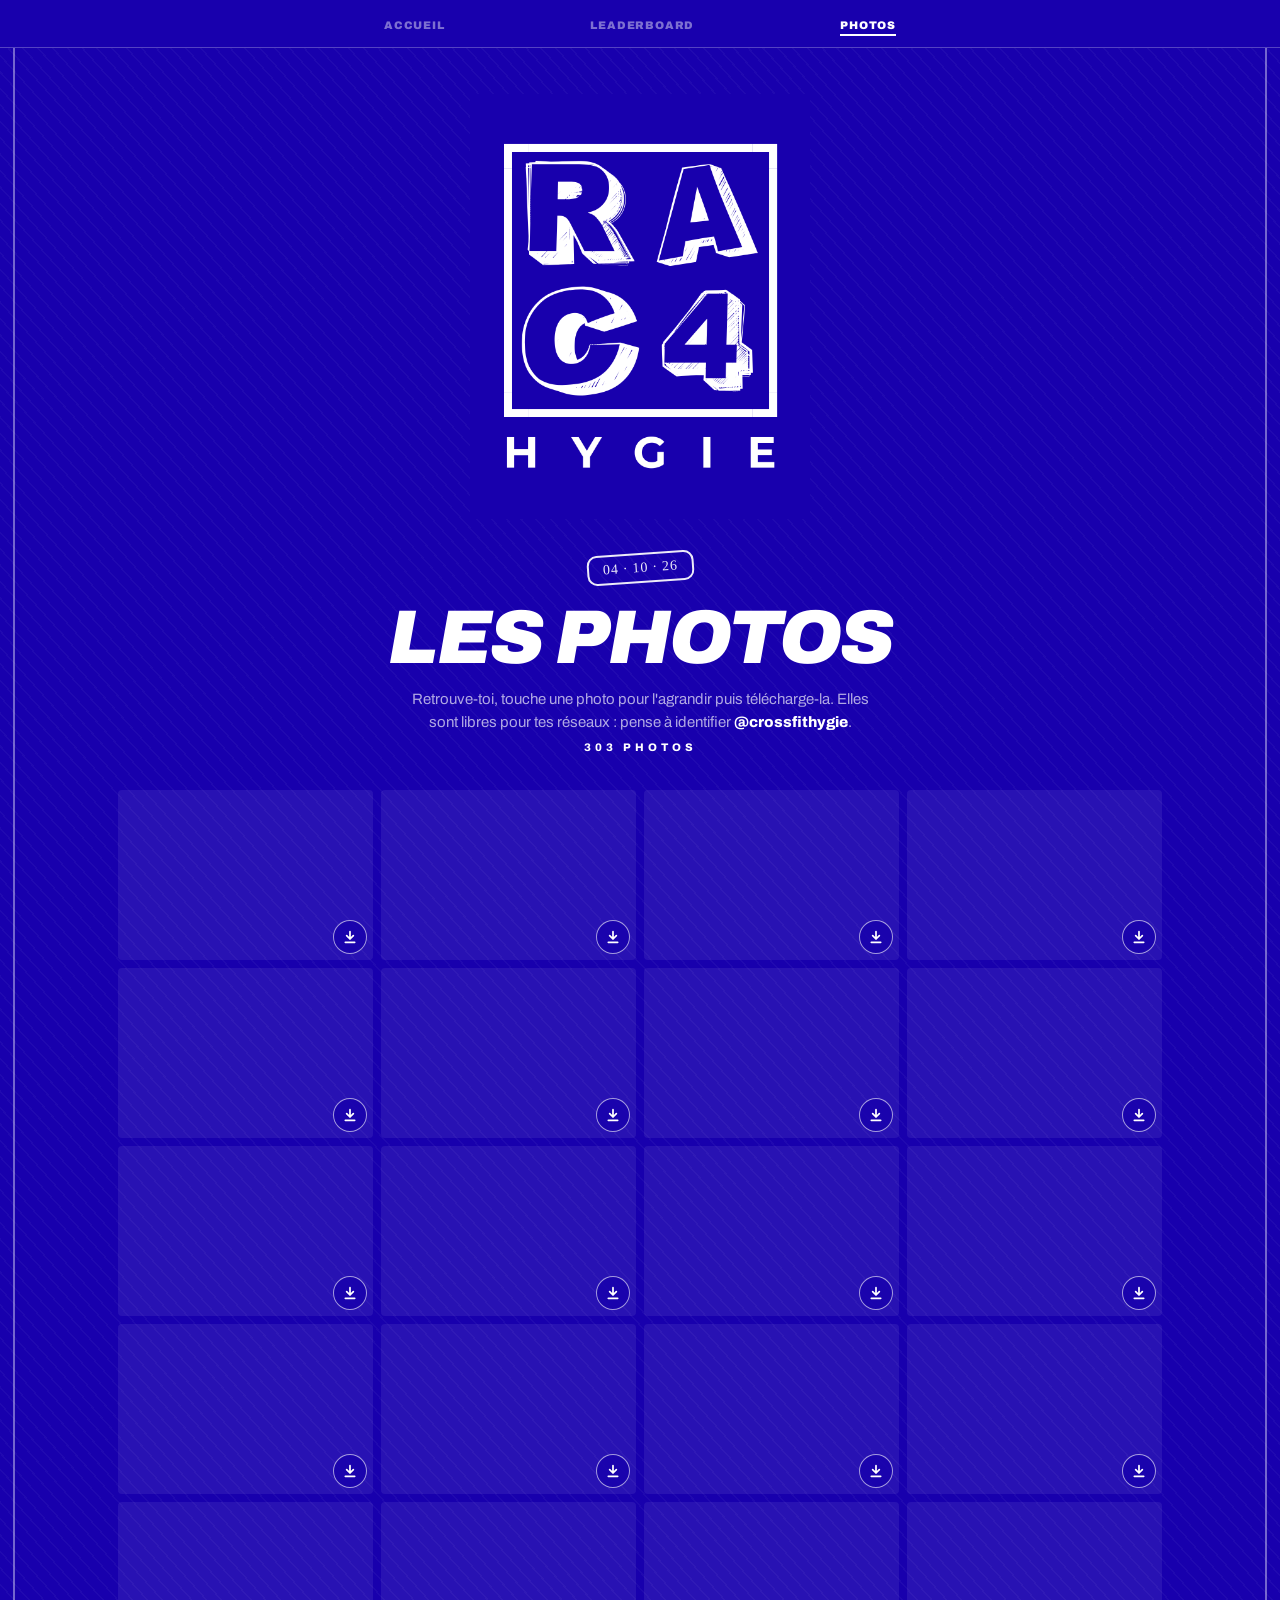
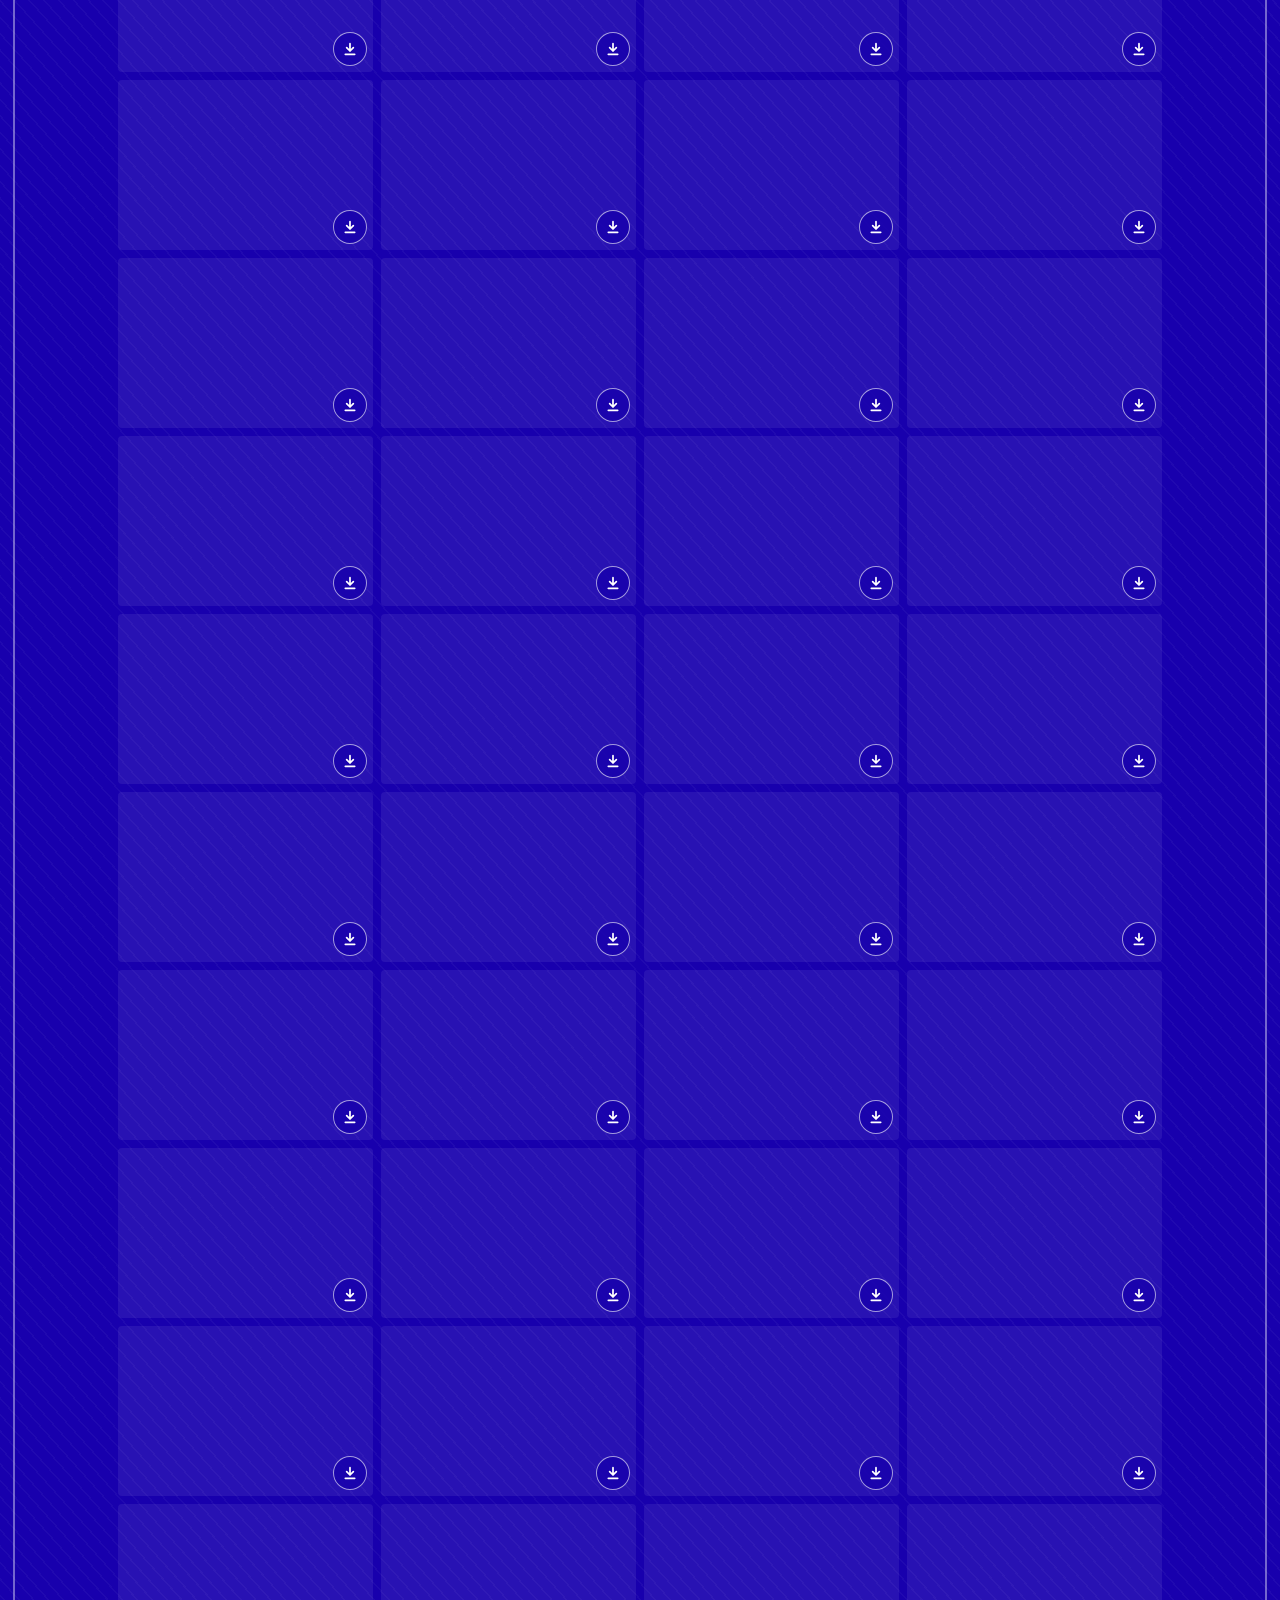
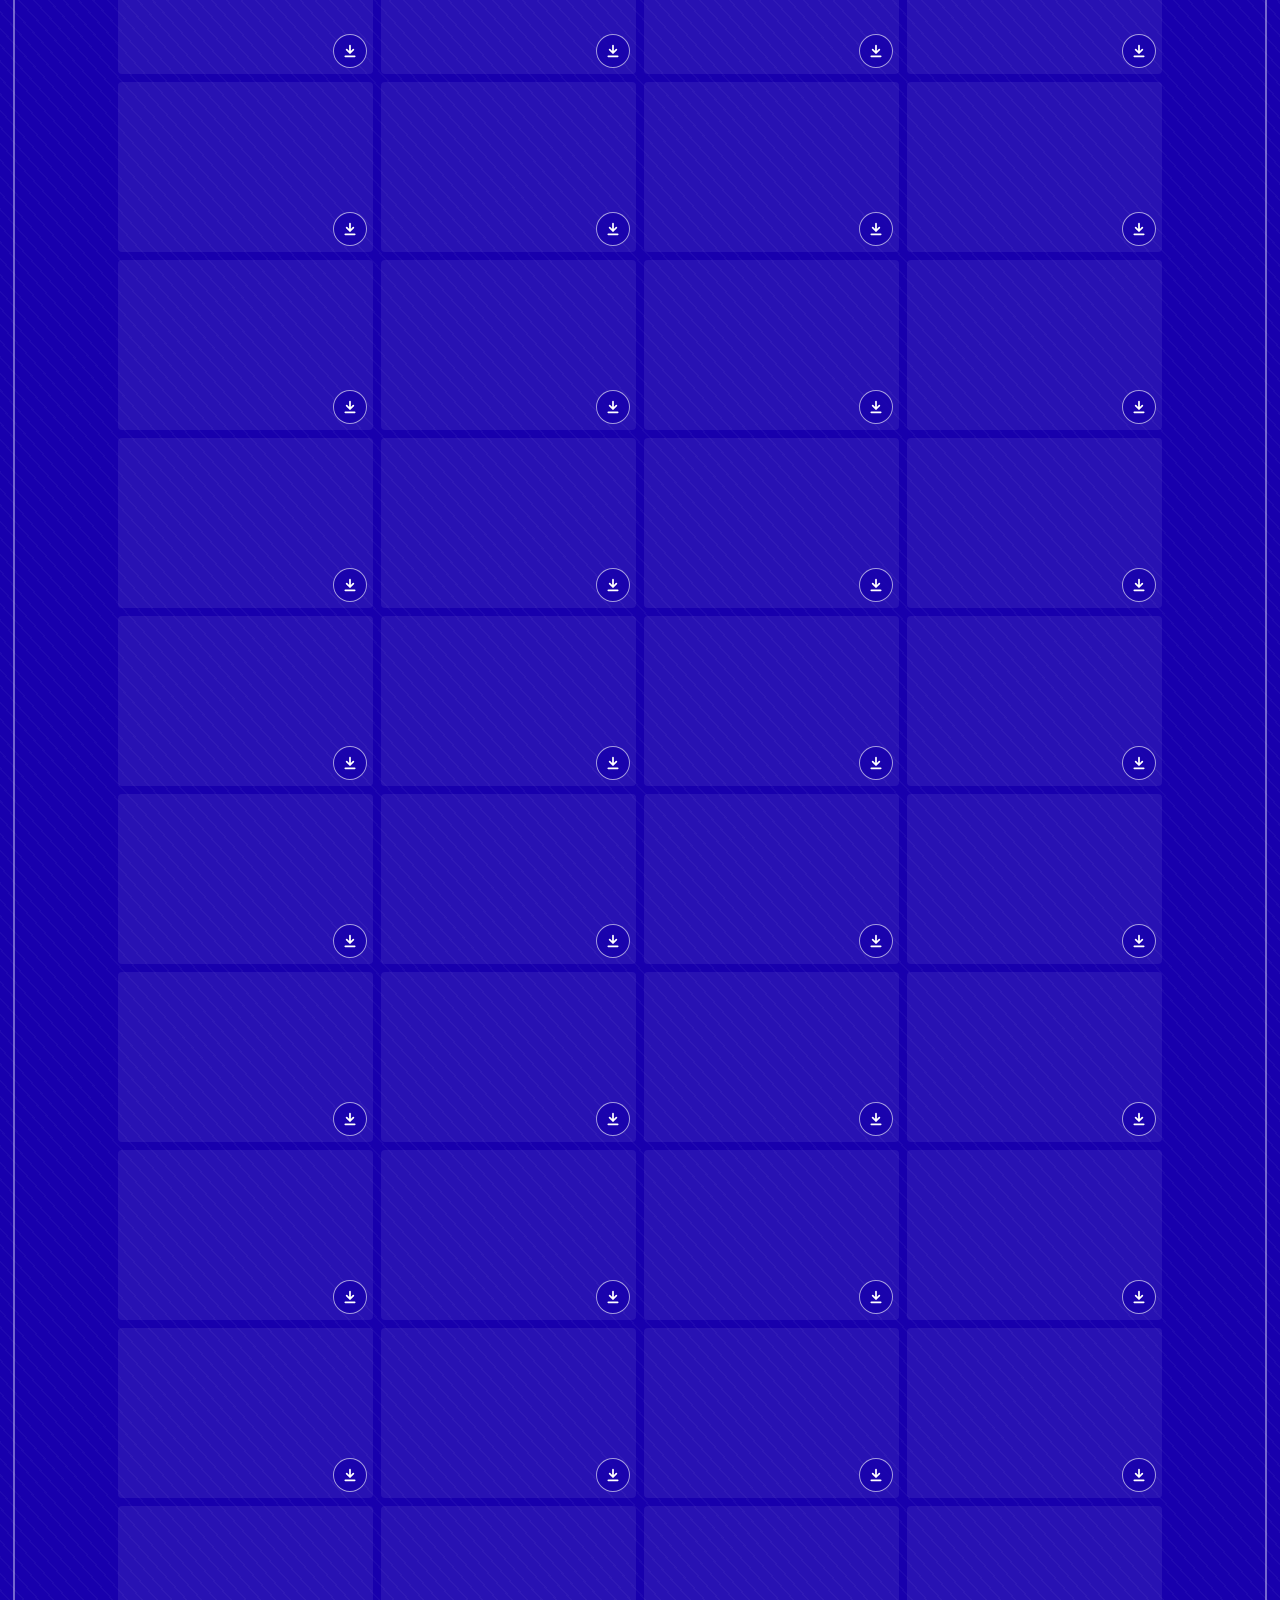
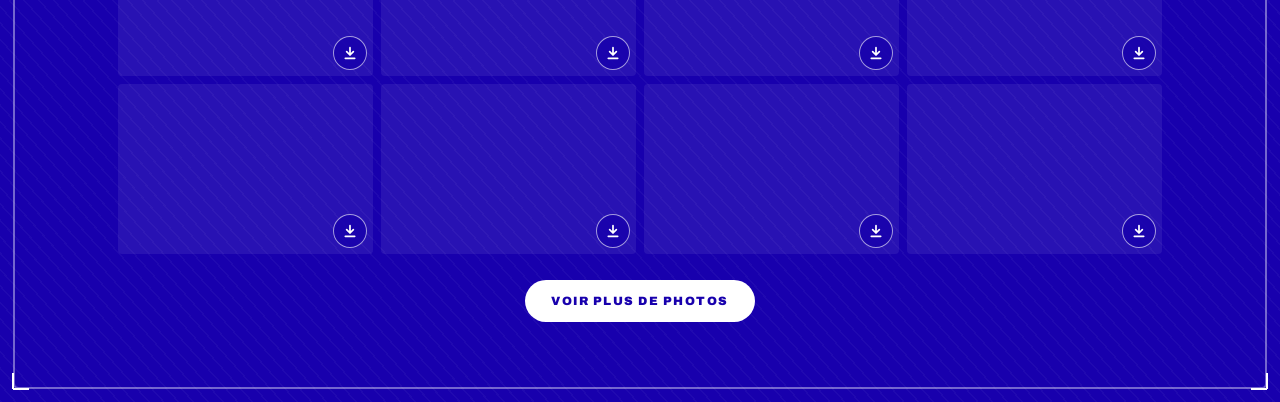
==== photos.html @ bf9957bb "Galerie photos de la Hygie Race 4 (303 photos, téléchargement à l'unité) Co-Authored-By: Claude Opus" ====
<!DOCTYPE html>
<html lang="fr">
<head>
<meta charset="utf-8">
<meta name="viewport" content="width=device-width, initial-scale=1.0, viewport-fit=cover">
<title>Photos · Hygie Race 4</title>
<meta property="og:title" content="Les photos de la Hygie Race 4">
<meta property="og:description" content="Retrouve-toi parmi les 303 photos de la Hygie Race 4 (4 octobre 2026) et télécharge-les gratuitement.">
<meta property="og:image" content="https://lh3.googleusercontent.com/d/1Gt1JIlEJ98MFj8wmu1Xd35Hv8-aM4w6Z=w1200">
<meta name="theme-color" content="#1800AD">
<link rel="preconnect" href="https://fonts.googleapis.com">
<link rel="preconnect" href="https://lh3.googleusercontent.com">
<link href="https://fonts.googleapis.com/css2?family=Archivo:ital,wght@0,400;0,600;0,700;0,800;0,900;1,800;1,900&family=Permanent+Marker&display=swap" rel="stylesheet">
<link rel="stylesheet" href="race4.css?v=4">
<style>
 .wrap.large{max-width:1100px}
 .hero h1{font-size:clamp(44px,13vw,76px)}
 .intro{max-width:460px;margin:18px auto 0;font-size:15px;line-height:1.5;color:var(--soft);text-align:center}
 .compte{display:block;margin-top:6px;font-weight:800;font-size:11px;letter-spacing:4px;text-transform:uppercase;color:#fff}

 .grille{display:grid;grid-template-columns:repeat(2,1fr);gap:6px;margin-top:34px}
 @media (min-width:640px){.grille{grid-template-columns:repeat(3,1fr);gap:8px}}
 @media (min-width:960px){.grille{grid-template-columns:repeat(4,1fr)}}
 .vignette{position:relative;display:block;padding:0;border:0;margin:0;cursor:zoom-in;
  aspect-ratio:3/2;overflow:hidden;border-radius:4px;background:var(--fill);width:100%}
 .vignette img{display:block;width:100%;height:100%;object-fit:cover;opacity:0;transition:opacity .35s,transform .35s}
 .vignette img.ok{opacity:1}
 .vignette:hover img{transform:scale(1.04)}
 .vignette:focus-visible{outline:3px solid #fff;outline-offset:2px}
 .vignette .dl{position:absolute;right:6px;bottom:6px;width:34px;height:34px;border-radius:50%;
  display:grid;place-items:center;background:rgba(24,0,173,.82);border:1.5px solid rgba(255,255,255,.6);color:#fff}
 .vignette .dl svg{width:16px;height:16px}

 .plus{display:block;margin:26px auto 0;font-family:inherit;font-weight:900;font-size:12px;letter-spacing:1.5px;
  text-transform:uppercase;color:var(--blue);background:#fff;border:0;border-radius:99px;padding:14px 26px;cursor:pointer}
 .plus[hidden]{display:none}

 /* Visionneuse plein écran */
 .vis{position:fixed;inset:0;z-index:50;background:#0b0640;display:flex;flex-direction:column;
  padding:env(safe-area-inset-top,0px) 0 env(safe-area-inset-bottom,0px)}
 .vis[hidden]{display:none}
 .vis-haut{display:flex;align-items:center;justify-content:space-between;padding:12px 16px;gap:12px}
 .vis-num{font-weight:800;font-size:12px;letter-spacing:2px;color:var(--soft);font-variant-numeric:tabular-nums}
 .rond{width:44px;height:44px;border-radius:50%;border:1.5px solid var(--hair);background:transparent;color:#fff;
  display:grid;place-items:center;cursor:pointer;flex:none}
 .rond svg{width:20px;height:20px}
 .rond:focus-visible,.telecharger:focus-visible{outline:3px solid #fff;outline-offset:2px}
 .scene{flex:1;min-height:0;position:relative;display:flex;align-items:center;justify-content:center;touch-action:pan-y}
 .scene img{max-width:100%;max-height:100%;object-fit:contain;user-select:none;-webkit-user-drag:none;transition:opacity .2s}
 .scene img.charge{opacity:.35}
 .fleche{position:absolute;top:50%;transform:translateY(-50%);background:rgba(24,0,173,.6)}
 .fleche.g{left:12px} .fleche.d{right:12px}
 @media (hover:none){.fleche{display:none}}
 .vis-bas{padding:14px 16px 18px;display:flex;flex-direction:column;align-items:center;gap:8px}
 .telecharger{display:inline-flex;align-items:center;gap:10px;font-family:inherit;font-weight:900;font-size:14px;
  letter-spacing:1px;text-transform:uppercase;color:var(--blue);background:#fff;border:0;border-radius:99px;
  padding:15px 28px;cursor:pointer;min-width:240px;justify-content:center}
 .telecharger svg{width:18px;height:18px}
 .telecharger[disabled]{opacity:.7;cursor:wait}
 .astuce{font-size:12px;color:var(--soft2);text-align:center}
 body.fige{overflow:hidden}
 @media (prefers-reduced-motion:reduce){.vignette img,.scene img{transition:none}}
</style>
</head>
<body>
<div class="frame"><i class="tl"></i><i class="tr"></i><i class="bl"></i><i class="br"></i></div>

<nav class="nav">
  <ul>
    <li><a href="index.html">Accueil</a></li>
    <li><a href="race4-leaderboard.html">Leaderboard</a></li>
    <li><a href="photos.html" class="active">Photos</a></li>
  </ul>
</nav>

<div class="wrap large">
  <div class="logo-wrap"><img class="logo" src="race4-logo.png" alt="RAC4 · CrossFit Hygie"></div>
  <div class="hero">
    <span class="stamp">04 · 10 · 26</span>
    <h1>Les photos</h1>
    <p class="intro">Retrouve-toi, touche une photo pour l'agrandir puis télécharge-la. Elles sont libres pour tes réseaux&nbsp;: pense à identifier <strong>@crossfithygie</strong>.
      <span class="compte">303 photos</span></p>
  </div>

  <div class="grille" id="grille"></div>
  <button class="plus" id="plus" type="button">Voir plus de photos</button>
</div>

<div class="vis" id="vis" hidden role="dialog" aria-modal="true" aria-label="Photo agrandie">
  <div class="vis-haut">
    <span class="vis-num" id="num"></span>
    <button class="rond" id="fermer" type="button" aria-label="Fermer">
      <svg viewBox="0 0 24 24" fill="none" stroke="currentColor" stroke-width="2.4" stroke-linecap="round"><path d="M6 6l12 12M18 6L6 18"/></svg>
    </button>
  </div>
  <div class="scene" id="scene">
    <img id="grande" alt="">
    <button class="rond fleche g" id="prec" type="button" aria-label="Photo précédente">
      <svg viewBox="0 0 24 24" fill="none" stroke="currentColor" stroke-width="2.4" stroke-linecap="round" stroke-linejoin="round"><path d="M15 5l-7 7 7 7"/></svg>
    </button>
    <button class="rond fleche d" id="suiv" type="button" aria-label="Photo suivante">
      <svg viewBox="0 0 24 24" fill="none" stroke="currentColor" stroke-width="2.4" stroke-linecap="round" stroke-linejoin="round"><path d="M9 5l7 7-7 7"/></svg>
    </button>
  </div>
  <div class="vis-bas">
    <button class="telecharger" id="telecharger" type="button">
      <svg viewBox="0 0 24 24" fill="none" stroke="currentColor" stroke-width="2.6" stroke-linecap="round" stroke-linejoin="round"><path d="M12 4v11M7 10l5 5 5-5M5 20h14"/></svg>
      <span>Télécharger</span>
    </button>
    <span class="astuce" id="astuce">Glisse à gauche ou à droite pour changer de photo</span>
  </div>
</div>

<script>
const IDS = ["1Gt1JIlEJ98MFj8wmu1Xd35Hv8-aM4w6Z","1Usg2IMvzmhDdPIva6rYB3bZAP9khKlUq","1Yv4az6b4Ef495Lq5DM4ZUHCIT8S_tYAd","1NUFRpQiFH-eaBk9IN5W7KN1WuvDuDHc-","1XNhylG2dZazxc8De9wX0D2k33knTnsND","1VvfVztLbgdoU8ZvLvpQ4RofYS4iukZHT","1HI6UKlDxDh3Q4Cj_8i9JRXwGw88hCRZ1","1Za5OtwqtlcbPunNmRicHXgMfdgOTBvR1","1_yvYuQmi52oCmU6PU6YL8FxvQd-dZi3m","1lgctmbk4NUvGmElmOnmeWrpla8nkrRlT","173yjRrmaq_iCsBpZDwjPOB3JhKkAwjhO","1_h3qM6nLqEuY8TShN4JyK3ZHXFjrMS4Q","1mIAN4aL_cT6_KtMOGzjO1lQTMuyJ4ThG","1AzOyxlaNMoaU-zFzhBFlHDcqzNPMXNTT","1p_i4vwz_wRTFUu_0iASnpJ9Ua4rSpv3q","1ZCRE1cnzcYKYHuUyQ9FQGtT5zw03inp0","1--TSmbfy4Kq6owuz4vqLTqJDaGF54bY-","102bbjNqZ6Lj0n0B9HG7JCW2yH7-4BneN","1cHzlo5tfJwLD_CLqVGVgEC3ZW_s6ZHh1","1kXr8C6-INFaDhsQuekSQJ1fsRb5xwrCA","10XThdFdft0svGw6gzfGQ8Iwy6lDrVL0G","1vsDhvQVswDnvXtK5af_BTdIcUF79l0eo","1zGjZp-6claScgurKoszvUuazNqicxTPC","1WfvhDs_Axv5F5YtNmRODuCY_tiVh0S2b","1ZiXvi6wrv0z1oiNlIECwJVxT2AUc9YYq","1dLskwrO1T-x0UrNg_MDjJiZHJ1etOxI4","1JlqlMl-emd2CJdXLA45VFoxD1pRZXVil","115LfUvxKMUDryGu-06mu3kwqoCYDsVvl","1gIPsO1fw3fVpSbifpFAfimMw4Pckd3PH","14zXYte-OE7DqKIqYopPC-NodnyH6XoaP","1gxjH8mtY3r13A_nv0hD6UzfLn0vfHvok","1rgvKznMLa2TW9zElKpGfpSpYyH2M9N2v","1LB-V3BHo8Uc_ooDAhNDze32uBM0jRpxM","1XVEB4Tv63Hlezcx4IdGAiU_7-CLtPxtB","1E8WlY2ai6oi64HpTGIztRnqGX5MYCzjV","1FvlLoH0NW7UHdeaZWIKZzVhSNZ4fiimV","1HJndnuw1dYuZQXzXs-_B_5ZnyEiP2FGp","1tNW2zg7DTRtw4TCPpX1exDvRIHT2jd3X","1NP1eKYEyaZ3eJ9B2V5ytBlgQ-G32gQnr","1I8CG9hr8dyxP5uLNZ3C1I8LDq6LWSEVm","1VIl8adV39LskPpPaHU1-Tf9rw9PlZJGM","12IGPOcbseggq1a51AC6MmIdRo5ZC7IXa","1-i1GHzQjvsR9x5s1ZkM60P-jAC-1MPna","1X2c4X5baFxbo2zR75DtG7rvVYY7aGMN7","1QH4eh5gNVxYp8XSGtxnHxDMj8cDzaet4","1I2w8vlXTslPdXFoxno6DZUI0wq2yZHip","1EeG5Pzph-J0Whp9X-cLZi3vJo339QUu3","11KlNGLodKY14k33btYFRKdNX6O97Mzl3","1AVIKS1OxOTMfZ2JDdki17PX3AkZ74XMg","1YG5OUaNb-Gr9MK66yt0lnrgVeZcR5CaQ","1MMV6EySFzdAmz9-ieUHRw0zGKpMzHktq","1zuCaDsTegPTckIWmIChUKToSh8RfBAct","13OMd9686v8BUu6SqFj3PBgKEY58Puqv6","1NOtzwHQCFNydGphS_R1C4tKitsUHKhwp","1PEeA_vIHpetOm2enqp5YFbjrXJTD5Qzv","1e90tboBB2J4KvbK8qlqcKq1AGYr9Dv-o","1r6yNLddSDWQ8SlmlhWQUky2oX50HTRs3","10_kOsLWhXXYkxNh5Ph7xJPSONCyOad0k","1_zjftnQD5XPTwTFf557GEalDFp9taObe","1k1JTX5VcZ9b1sNwBE4L2Hu3yhyaa7gFl","1TIDL7PT3nLbqApOY-2Bi1RxtGg9eVUAq","1hKylvyu5WxuboiPuE8yovcYQWhCGixck","1I9MlnhEti0bMV259pvSVDShEiiM5LTgG","1uNu7mwxf2zd_qmc1HoV5R8rs2yT3m_m9","1s50q3lO2nUuYUy6FtaznUjHzxXo0XozP","19Hty3FgTRgy0NFlt-vpAAGXXWQsiJVyp","1Wuig7XyIsXwlct9VvsZUkEtz0wP7twSy","1yjSGf58x6vo56Q6oTdkMtkaFpbwot-q2","1Q_88VV1568rv1GAeLj-3k_IwIS_h0gva","1edAWRI5ljI19z9evRiUcw4IM_s45U7z2","1m97r61SMADpT4OXHNllYdNUHey_hyt99","1Pt_4bfIFEp9tW0QphxaRhpy8J-smHg2V","1JrWpHnYHd3tHJb-gUceJ4lhtPmuREsSv","1atqGMWRhg_QhoppiUwMHZK2_Bqpy2WEg","1aKWnwzB7mXhSghd_Ih4xhevL0v_8KmQY","15DgDOkBO-mPrBZdlGD0D2EeM62SWVe3F","1WE-bnwE2DGSSapZqpGpxLZUj9AXgVMSg","1rdMc2jHuD0hs47bZmV0stpCYz9z3OOWB","1beJdP8tSIxLfbQ-nOA8qHMP08Fwh913q","1vg1ikQ6sQSvO8VqTv2izaKV7B5vthkCv","1fgelCTnW7emN6dNx42QS5CojU1PwAFMq","16Edw_WHsoDBZibiE4Hnmv7Tj0Rfhp7ft","1B_QZvMtB2NJS48jS2o50eXfsPrNLKrW8","1ib4mcBLkLr8l8QwKHzzprY3L6oeHxKd3","1Hs5PboWVSpciJ0e5w0Psc8sj0XaSLf_8","1uyolVNLZkl_eGxXukZ2Q-zZKq4lsIevo","1Eoe6IFDlWQK-6OW6rus8lH-z4Yj1ph7T","1cnj8Z3l7kJ5EGkvPpCzdTIEk2bkcHYjd","1H0U-PwhJ4hJfB_nw4c7CPU4PfboYSHp5","1rMYnh31WOPLN8HXh4Sgzbitp60R2pjJ5","1nW91dGPQ-AG9N1pVgaJKFClskkiV-SSD","1ah6CSLkWv838Uo3mGC5knLx8Uz7K5hwy","16AHMbovbekw-V64N9EsUCEo6nRigUFPw","1bqWmYAoPLvzK1ojcFCmi1sVdu6UlAP-L","17Jh6eTF-jLiKaaBmET0Z25CgyqYZclTg","1hI1AqWTANu_J6HVkWlxtM4cv3NYvqW1q","1SRE9OyPnSBjUfO6bk3H_RUHY1fovyoXR","1cIaRXpSieXKXi0d-PEpSo07dkIc8vL9R","1SbNF0mqnCA5UNDwWwnC1Ob6vHZaWVwYI","1qcM79yDw-vDjILp3dXJC4n9h4btOcCo6","1PNLXw3rCgVjt6q3WOcAKzntmj6tfX-w_","1Hd4IpYcXl6gzJyH7Y2Er6jCCKnyH3_Po","1xOxn2uAtGhq8hCuajDTdQTCl_0G0Gwvs","1fHomHEV2z5rV1gRs05qrw3oPVPSOHSLI","13hdIYUOhbJll87wfq8RjIJZvxDyoX1oY","1zDCWLpC1Rzuuf7BRbDlGCGogMbUTpW-X","1tR4YLr3XIYFf3A2qzmmcEO_KJ8WzqFZ3","1fhWLJIPOdI0oKUM45LQZ74pVGJuucBn_","14Y2w4BQ5MYqOB7RrQWVbVKofUfc0mzf5","1KH8EZvEkGX2YYzxJ8VOyASgURWgcGy_p","1ATCIi-NWCqzkclp0BDMVNcPh5FBMDRSi","1WAJIjgKxQu1M8N4xYfbLxWKso_NXpXjF","1PeVmlOqNik_CJit4qH8fnsI7sSzaT6Br","10OkVc7G4dW2MSQfinLrLOXdQX2PQkqmH","1T6L9h5F9q-ODTWC50DQWI3mWUXWdhB7F","1yMqV9E9KzA_hVOum1r7CrZ_x0efTRS5k","10jrkSmzs3FQRj3ziFJhuZa69bcMFDLoO","11BbSDUFPxsRla8ZHLQW8p6z5Rva0ER3I","18fss0JhSE2KhZCbNPLeNv4DI4AmaLt0y","1H36cMeIHq_B-tleofzb12vDgWBRIcFKl","1RUS4MqqpvvRiw4uxtZ3fUW3sqsXGElYw","1esrBzgH_TX1RQ0g0MzZLHuuy6dtkf9Po","1y4yKtM6JMz5h9HANKOcqGD9wzQEX5pWi","1rLy5BJ2PoQjjBd23iu_xU9pZmmyq9UBs","1aUmf9sPzDtOJKiCVHEKPnWrMYCrR9MXd","1jm0K0LymqR3X1IclkpfDsRxPuiwKy0k0","1VI1neuKKPTQ4ff_eVzMlf7ktIJF94mdo","1aCj42Fsuo3ZXPH5FG2qQEWpoHeRYkM1s","1NsUZvDjcjk1TFHADghQ31brf9z7N8NJB","1b-3fUVDTTIUuiEOw7_Hl24gw9EV_-VG1","1Q3ORqPXs5SqC8SrFOKyTIUEoEhGSsVxX","18ts5O1JD6TA4O4bG4AYZlSqbGHRCa-Ww","10leaeVms8V8_5gP9H0mCs6qw7mATXD-U","1mIS7oXyxrGKNoFNPjjDeDaZE7svZ2_Ra","1xZosptI5VfMhBEe-_iLPFrGWcYqAtBCu","1Tt_pki489ywhIAf0yIE_mQOMY9Tn-oIJ","1V6BsrG5qBVjrr5neuffwGWo6xxkHyXA8","1bKzyVtsbMZyGBUB935S4WGg5zO-DSxNX","1dIOr6GbF12X5obSzg4VCPDnfkKxJNbwX","1K7B6KJa1NXYGvM98adIdPKwRsFMLJk9w","1zZTTf7FmWU8la4C9h6ZChip_uD1rgDnk","1PFxAAh7pqEN564ANGvcIjgd4hbanrlxN","13DG7ROno5U2JlteLoYjKOz3FLu8jsi7k","1nQumUKTatVUmIO1aHPP96pAABbhRjCbB","19ekj1arRYC-N2IMKiW6NdZEvHrKIWzmY","1cwcM2fpOmgJuXfqTvbS2WFAxrklZKrMd","1fqwf_72RQ7Nn5hNt8wcUKfn3Pt4j2zTr","1hVND3y5rP-aM7d_jR7iVbh5B22HVPjCP","1gCxGeoW3yH2TM9d__1hOCB_neM2nxnJf","1Bd6h6vcLwJAq2yKZhTNI2LHC_VY1hvnu","1NYxqp8IsrMisB1Ei_pSsn06JvbrAOCOM","1jCbHESeqDRE0lGdAnLprpKOOMOvm9B7x","1LFNPtUE3S2AVoY0w8GhdLmgkXqANZ9gt","1X2cTZV1kl_JPCu4wnAEFIxL6kV9XQlfG","1cpef_LBf8-8rIk6wY0RMFUOucwWSO98x","1hIRDeXPMZlJHzIQyXEvyLnp7OrZMUiFn","1i-qKquoEpaZ7XRy6E9Gtb2hsH7CLftwG","1xUBD5GyZkLUrfWX-5EZzrFQ6Mk6KJbDf","1Y-uUpg6oV_K31LuCHmfejTT1SRZnjkSq","1XPSYvzAuiQbxp2uOyjVVG-YPuqHDXfk-","124O_s7QHcRM5uQlCN-Wp70GjFTefQk_8","1G2RjYRCbZUSwTFX9RICOBxngeFR9P8Vz","15ISa0KZoGdkd7bqWJvZ5L41NqbOHRJbB","1RgbLvO7Cnx6k5NGIFZOLc5GI0-VknkAb","1oJS5Jc4LgrWvDHVHTQXzkRV6MmRbDhtl","1wFOT4CBbxRhf2HkgikIyrUKbG_yeQXV4","1wMsZ-PRJfSHb99OKvvcouX1t3yFnymMh","1qV4YfNxaRx6v5Ux_DQtjLz28VJX7ALq-","1Qkw2U0MxiKXvO8OM5mfMJiyazR2RSgGn","1X336iVIQ1vx9b8Vr7YnmtaCuApUajWfk","1RBF9c61IG4IQD2WIv9sX7rDQIXe7d1LT","1hEj9sLH08yVaImgxgQKf7mIvk9HI3UXm","1ikkiUBp0drwyNPw5cuOChnIVBvT0ryJ6","1ia3f3-EolfM7Ov2WL1FSSyrZPpkwt_cG","1XwEyVyqMMZJKBVT87dIhEPYcjeYcFtpa","1cUsGI1ZXDrmqrznDlFX9AGyCdM8UIGdD","1sH_kL0jPUSlxxT1qkRVDJ7_wiyF-aMYG","1adZn0t1UhGYgJmQKKaEVypq8_CbIw6Zk","18_Jy-PlSWBRbjB5B73wWMnlUsMwq4tQ8","1L36DdTNG0SUc_umaoH2frIgbgTk2rloJ","1QWqANj6f77fhYFalJy98AKNw9EsR9M83","1evKaV79Gax2vopJOmX_tKywVt-uBrkZ_","1OrRPFiQ7zGPk_1pjRxc3fyLKQkvgr355","1N58roIIaHYQiXL3s0SCrGdql6AVMJgj4","1Ehv-rA_-uU_W9ODxfwo6xdOExBOtWXat","1Yu612eo55mJ0p2OEZ-4_HyIRKXIY77KR","14-4mceDk10SbTQG4IO4s51ZdfT8aRcjx","101_bjKrFj-8rZPS2pSZyvCJAA9GdkWQh","1v_hjGEBcEHDjQIcpM-cYWtG7-ClnhRH4","1zKeGRqQSIPx8LJFADl2PMBXpC1GT0G8S","1AVB-4fLP8pXO8EWLa9ghfYGhtHBo_U4S","1tQJN0JKkpXnk-o55KZMMsAbGUdlbXhdp","13rHs3Sgcvc45A2yfnbheIRmYFlMP5zH1","1DJr896t6Xvs4HB0yDUBzTWgVuIWa6hzA","1wSQFO6EYkyvE3YqOvNMs-5YMvlaIDj3l","1iCPp21rL5LIBUr7w0N49di_XRfZVeL7g","114tgBxSMQGgAmtwrGqji664eN8t2p0-0","1lKbDMmII7KZg1h8aAOwj6DxT6WyTK-LX","15zY0G5HpOcjngYeEH6rk7p_LJemhCgaE","1kTF9qHj00KaOEp7dMZ15uB89J__UU6Pp","1DNkSzFbdITT4sWwntj6Fl_qrlq7TW2Ws","1NSYUpWr8V6yVNoA3mcS3T9bkGF3H9ScJ","1RIeT9Th96rnJ5umrjzH8GE6T0uOrLing","1yw1eISJnX7JAX6WdlX9xyYr9aYzW7LFo","1JceJ2A3p7sbnfxdnDKBp_1jtrh_SlJqs","10r3NXtupfZEtiSXgbxra6cFtj1HYEKs9","1wDR5fCWDWDn4dDM3xQYgqnoTVwLuPNr0","13ytSZTcwrZ_GGl9nBklvtzqnL1zE6gYi","1Dh_QkLUvMsb1J4ZTKpMFyhE1U5rhsDno","1URrsMoCt_fjeQm3FyIznUi6GCUWBznse","1isSQMqtvb1tDEud333rHjBruyv1WC4hU","1vULVBHbVsssG4kn-2UofQYMUQEqiUF6G","1IBBaVyFzFkIonLNQofptnrcq2OuV_9ZL","17taOgcZwMVHFvNQ8_ukA91T5FB44JGZc","1C3h9M2vI3A5OpL6u5_bcF9am8dh9I5TW","112ASxmgUcStVdsW8Q0VPzjsfaebUnVIG","1PJ79ZFau76VOfVFvUX2m653yNWzQEvIX","1QA6mAskO5tDotJM1PfEx2kWfBnnNUrQ5","19XcIwKkuHt63DoCaFysmr5JqlKDle27n","1bZIfpdmN-6ehAXM3TNYy-DtFKbdxs4K3","1OK51gR9u9P9qXM37gW6JYbTY0mTkVBf6","1zXHJ1CSGDSbU5GNXCh39aTCa4kEyhpjG","17xQEX4GmVCW1DgfE48_Ij7SaZyssUV0o","1-V0VQsixekTrYsY8JmpmTTTpjB0YuVVd","1kptXsOeKQZUjp6JHBnnlFNxcHRN1CU5_","1QIEb6fqSZGWmOGse0ZLnVavv0xgqgsjt","125UVPFxz2zJ2VS4xU2URtHKXBVfLlWYH","1Rnelaw12Ffbr53ASG2OQxDSt7PwNqqYi","1Wkxht8MGLmBZMSouDvb9wZ17SonhUIZY","1W-JZdYHf-PUZI2HnHSLIIshSDAprcv3t","1GtoWt-OXNA0btFX_DUdJQTaOzG5Gtv_Q","1GsdQDJOp4SNau23OoSYYH-tnTDgv0mnV","1SUinQncuN5s_wZXywRz-Vn6tlKAq2RaA","1gwR1Rw5CYyJkkDE7qHhilGui_xyo1BYe","1lmCjFvwdnJ9d7dDFvW72pdKrv3HEZd7x","1rhuVRqADjN6_1JjZPSLg2NGpxRZ0HDrP","1Kf39wK0yfb7Tr-eioibgjQSqRk8A8dna","1erKc9q_KwI6oV2pwyxVApiyzG8tROeVt","1uxCzC9gNm6IJfeTYdN5TOXSBxcm6SF_w","1ZZedjj4y3QxiqRCJ_OhY6K5muaFC4ZhO","19kOLYyxOVowryuu15ohUKQo8hDRD9jtC","1_VJVASPXV-n_kcyv_QIJDNzL2OGnQO2E","1pmYtIpsPO2cx5BdTkTlgbNsJMg7DAmB1","1Bl4JvWxqBY0Wf-Mykau4MPpyVJkqWNnh","1Cwb9i_LRfkf9XRqWtJRgspSNQbsgngBF","1XRQce-hqNYKiYzQKFykgVMCkWpaCnmOo","1UQXRP2PmAqWiLWwFRE6S0oWVDWv67d3s","1knWPsvacbQ1dGhEYvu_9L9E6BMUZfi1e","1YuXa7trKpNXwoi7JhB7hBTcVm5RunnPb","15WNXnbE0pcEcbKMFGwGLFv_QIhLW9L4m","1iIA8OEJy5QBiWL2d9PsfBIS91RtSFHyA","1ZkxAnoq4mq7sQ8nn8fyoKvSDxSk878oa","1dUKDunFCnvIu8V6lyFPFi3P422U9ooyx","1FPn13K8fZfZk4B72l-K8auVUZhB6bcZF","188qQmVYlul00cdyR5xj_6S3xYHAdwM9o","14mep3XdscvdCkFriuxm5VBD5am6vQLxk","1olOepsnrnXce3zi5FbEHY4In54aXUbEH","1U-yUf1BCtCCQwHRjsBVPDeU7w05up4TI","1-7GOhlrKos7vOYD9oQR-0YUzvVytnvub","1hqzhDYJ3miff13vmcOKrWqNiAjzCqmTM","1L8N96lxeCpHZQykDMVMlMTnIYGVy9rIB","1w3hs0PLNRS46Moya7WESINT9WMfgTfKn","1WgtrYx-wftHQ7jQytymfga_aNH0Ho8Pa","1BSBqb1vSAKoEIobYRElFAnYtSXsnaBp2","19RpqP96rgnDOncmKtnowzEJWVbyEfgII","1K-ruXz9XOG2gS2AhTf3VwYwJYxAf_WTk","1qIoDy5vjyagQxwogM8VS1srl7P7jZLYj","1mLjKSXnmJNVIl6R0gODuLVo4tQRyxAgi","1gZWmWBySbIbodRqyP5WF0qTveNhMU6t5","1zvlv4DIHcVRMc5vV0DJqYKcLLsXZ6rfy","1s6Sn4UXCSdRFYiGa9tp1TPLWJjZNRSYi","1roJSCUBFG7k531LmtVvIW499BEvKntbr","1k59SZv911sORhetXOxzLxIbiFfT2loMG","1mMZDzSpKSA4hPhxLWvXcJvu1VCAUipZV","1kGKqLqBDvKhgO9YoPHe4WMbzoHz6JAtB","1ZR4IHBYYWoMIZ99OGAFW_HYEHnaAAxdH","1NvfWMh3rW9kSvdYs-hu0HZHk3wWcIkNx","18sYvir23qWklz4G7X04fM78cgKFhTaJH","1yZdmcM6R7pSdfODRL2jLk1g09D6SR2F1","1F8MmfLbWTj5kzQt4gtrlKwv5pGcOVTbT","1bgohpxqWKtXDr1RjoJKUfAU9VuSV7ZWq","1RMA-KmDEs42y-gOtnO5bGrLq9GvMMDrb","10vwfr6TuDBVtPV-Jg2Ttr1Nme9Ttv8GD","1gkEbRiXV5Ui5Yam6jXXrKavLD4L_suw4","1ufTvPR6Sm2HDYfjWINaQ7JatZt04YB19","1BmOBxqLTgv09Ku6cSEOrDKkx3LBKRTcs","1XJlDf7kuTDkKM2QkX6MPryUVNChBfa4C","1oZbl6jwIuWIAdEGzO4QkWapJiA7hzsq4","1xYR2R4oQD2x0P5SZdcEUVtHhNdJE_wOu","1hBrpCPr7mye5p_2jIRL4_aK7OTJ1S6YI","1zR41UeoGd32llBxEjovLtzmCfAge2wxb","1xFiOJ95yVpFq4YyzCF-Zzwxahsr4u3bW","1hjmbtTgOBCTU3_9bmwTUPJvo5J9BeQAW","1O-xshbPqXKjwU0SWVxDbFFtZ2G7_kDJt","1nDFE52SuWObN3QaVB2OMfZ8S1qYQ8jQn","1bJWf5vGUB1twj5S7VwfvI10CUwjEJSLQ","1SRDiI1-qEUgw9zlpBGgG1ymiw2RYk4Pt","1dWaBU7cGaba0EIgicfdswhpZelTHXzqJ","1m3HmWpEeX9cKblIIU4WAhEUz6JV-uef-","1aMU_lMrGniLn5bGsGmu-zw4oXLuLZZNm","18rrY3RkLn_h2nbQpju24DgV6KWdcG6k_","1IEYxBtqNgOGOTCc16uA5_jdBGUKf14yo","10GL2sNcAybZmYSF-4QvHmdi8ZWOnFl-Q"];
const NOMS = ["DSC05176","DSC05186","DSC05188","DSC05190","DSC05191","DSC05193","DSC05194","DSC05236","DSC05240","DSC05241","DSC05243","DSC05244","DSC05245","DSC05249","DSC05250","DSC05251","DSC05252","DSC05255","DSC05262","DSC05265","DSC05287","DSC05289","DSC05290","DSC05293","DSC05296","DSC05306","DSC05327","DSC05328","DSC05329","DSC05342","DSC05344","DSC05349","DSC05355","DSC05357","DSC05376","DSC05382","DSC05412","DSC05425","DSC05427","DSC05429","DSC05437","DSC05457","DSC05458","DSC05459","DSC05460","DSC05461","DSC05462","DSC05464","DSC05466","DSC05467","DSC05468","DSC05470","DSC05473","DSC05474","DSC05476","DSC05479","DSC05483","DSC05486","DSC05488","DSC05489","DSC05526","DSC05546","DSC05548","DSC05549","DSC05551","DSC05552","DSC05553","DSC05554","DSC05556","DSC05557","DSC05559","DSC05560","DSC05561","DSC05562","DSC05564","DSC05565","DSC05600","DSC05616","DSC05619","DSC05626","DSC05627","DSC05628","DSC05629","DSC05630","DSC05632","DSC05633","DSC05634","DSC05635","DSC05636","DSC05640","DSC05641","DSC05642","DSC05646","DSC05647","DSC05670","DSC05683","DSC05686","DSC05687","DSC05688","DSC05690","DSC05691","DSC05692","DSC05697","DSC05698","DSC05700","DSC05701","DSC05702","DSC05703","DSC05705","DSC05706","DSC05707","DSC05708","DSC05709","DSC05710","DSC05711","DSC05712","DSC05713","DSC05717","DSC05718","DSC05721","DSC05724","DSC05725","DSC05726","DSC05727","DSC05729","DSC05730","DSC05731","DSC05732","DSC05733","DSC05734","DSC05735","DSC05770","DSC05771","DSC05777","DSC05778","DSC05781","DSC05785","DSC05786","DSC05787","DSC05788","DSC05795","DSC05796","DSC05797","DSC05798","DSC05799","DSC05800","DSC05801","DSC05843","DSC05845","DSC05870","DSC05872","DSC05887","DSC05890","DSC05891","DSC05892","DSC05906","DSC05908","DSC05910","DSC05911","DSC05943","DSC05944","DSC05947","DSC05948","DSC05949","DSC05950","DSC05951","DSC05952","DSC05953","DSC05954","DSC05955","DSC05963","DSC05971","DSC05972","DSC05973","DSC05979","DSC05980","DSC05981","DSC05982","DSC05983","DSC05984","DSC05985","DSC05986","DSC05988","DSC05990","DSC05992","DSC06006","DSC06007","DSC06008","DSC06009","DSC06012","DSC06013","DSC06016","DSC06021","DSC06027","DSC06036","DSC06037","DSC06038","DSC06039","DSC06041","DSC06042","DSC06043","DSC06044","DSC06045","DSC06046","DSC06047","DSC06048","DSC06049","DSC06050","DSC06054","DSC06057","DSC06064","DSC06066","DSC06069","DSC06071","DSC06072","DSC06073","DSC06074","DSC06075","DSC06076","DSC06077","DSC06078","DSC06079","DSC06080","DSC06081","DSC06082","DSC06083","DSC06084","DSC06085","DSC06086","DSC06087","DSC06088","DSC06091","DSC06096","DSC06098","DSC06100","DSC06107","DSC06108","DSC06109","DSC06110","DSC06125","DSC06138","DSC06156","DSC06163","DSC06174","DSC06175","DSC06176","DSC06177","DSC06178","DSC06179","DSC06180","DSC06181","DSC06182","DSC06183","DSC06184","DSC06185","DSC06193","DSC06194","DSC06195","DSC06196","DSC06197","DSC06198","DSC06199","DSC06200","DSC06201","DSC06202","DSC06205","DSC06226","DSC06253","DSC06254","DSC06258","DSC06259","DSC06260","DSC06261","DSC06262","DSC06263","DSC06264","DSC06265","DSC06267","DSC06269","DSC06272","DSC06281","DSC06282","DSC06290","DSC06292","DSC06301","DSC06302","DSC06316","DSC06320","DSC06325","DSC06327","DSC06330","DSC06342","DSC06348","DSC06354","DSC06357","DSC06358","DSC06362","DSC06364","DSC06365","DSC06366","DSC06368","DSC06369","DSC06370"];
const PAR_PAGE = 48;
const img = (id, l) => `https://lh3.googleusercontent.com/d/${id}=w${l}`;
const ICONE_DL = '<svg viewBox="0 0 24 24" fill="none" stroke="currentColor" stroke-width="2.6" stroke-linecap="round" stroke-linejoin="round"><path d="M12 4v11M7 10l5 5 5-5M5 20h14"/></svg>';

const grille = document.getElementById('grille'), plus = document.getElementById('plus');
let affichees = 0;
function afficherSuite() {
  const fin = Math.min(IDS.length, affichees + PAR_PAGE), frag = document.createDocumentFragment();
  for (let i = affichees; i < fin; i++) {
    const b = document.createElement('button');
    b.type = 'button'; b.className = 'vignette'; b.dataset.i = i;
    b.setAttribute('aria-label', 'Agrandir la photo ' + (i + 1));
    const im = new Image();
    im.loading = 'lazy'; im.decoding = 'async'; im.alt = '';
    im.src = img(IDS[i], 520);
    im.onload = () => im.classList.add('ok');
    b.append(im);
    b.insertAdjacentHTML('beforeend', '<span class="dl" aria-hidden="true">' + ICONE_DL + '</span>');
    frag.append(b);
  }
  grille.append(frag);
  affichees = fin;
  plus.hidden = affichees >= IDS.length;
}
plus.onclick = afficherSuite;
grille.onclick = e => { const b = e.target.closest('.vignette'); if (b) ouvrir(+b.dataset.i); };
// La suite se charge toute seule quand on arrive en bas.
new IntersectionObserver(es => { if (es[0].isIntersecting && affichees < IDS.length) afficherSuite(); },
  { rootMargin: '600px' }).observe(plus);
afficherSuite();

// Visionneuse
const vis = document.getElementById('vis'), grande = document.getElementById('grande'),
      num = document.getElementById('num'), btn = document.getElementById('telecharger'),
      libelle = btn.querySelector('span');
let courant = 0, dernierFocus = null;
const largeur = () => Math.min(2000, Math.round(Math.max(innerWidth, innerHeight) * (devicePixelRatio || 1)));
function montrer(i) {
  courant = (i + IDS.length) % IDS.length;
  num.textContent = (courant + 1) + ' / ' + IDS.length;
  grande.classList.add('charge');
  grande.onload = () => grande.classList.remove('charge');
  grande.src = img(IDS[courant], largeur());
  grande.alt = 'Hygie Race 4, photo ' + (courant + 1);
  // précharge la suivante
  new Image().src = img(IDS[(courant + 1) % IDS.length], largeur());
}
function ouvrir(i) {
  dernierFocus = document.activeElement;
  vis.hidden = false; document.body.classList.add('fige');
  montrer(i);
  history.pushState({ photo: 1 }, '');
  document.getElementById('fermer').focus();
}
function fermer(depuisHistorique) {
  if (vis.hidden) return;
  vis.hidden = true; document.body.classList.remove('fige');
  if (!depuisHistorique && history.state && history.state.photo) history.back();
  if (dernierFocus) dernierFocus.focus();
}
// Le bouton « retour » du téléphone ferme la photo au lieu de quitter la page.
addEventListener('popstate', () => fermer(true));
document.getElementById('fermer').onclick = () => fermer();
document.getElementById('prec').onclick = () => montrer(courant - 1);
document.getElementById('suiv').onclick = () => montrer(courant + 1);
addEventListener('keydown', e => {
  if (vis.hidden) return;
  if (e.key === 'Escape') fermer();
  if (e.key === 'ArrowLeft') montrer(courant - 1);
  if (e.key === 'ArrowRight') montrer(courant + 1);
});
let x0 = null, y0 = null;
const scene = document.getElementById('scene');
scene.addEventListener('touchstart', e => { x0 = e.touches[0].clientX; y0 = e.touches[0].clientY; }, { passive: true });
scene.addEventListener('touchend', e => {
  if (x0 === null) return;
  const dx = e.changedTouches[0].clientX - x0, dy = e.changedTouches[0].clientY - y0;
  if (Math.abs(dx) > 50 && Math.abs(dx) > Math.abs(dy)) montrer(courant + (dx < 0 ? 1 : -1));
  x0 = null;
});

// Téléchargement : sur téléphone, la feuille de partage propose « Enregistrer l'image » (pellicule).
btn.onclick = async () => {
  const id = IDS[courant], nom = 'Hygie-Race-4-' + NOMS[courant] + '.jpg';
  btn.disabled = true; libelle.textContent = 'Préparation…';
  try {
    const r = await fetch(`https://lh3.googleusercontent.com/d/${id}=s0`);
    if (!r.ok) throw 0;
    const blob = await r.blob();
    const fichier = new File([blob], nom, { type: 'image/jpeg' });
    const mobile = matchMedia('(hover:none)').matches;
    if (mobile && navigator.canShare && navigator.canShare({ files: [fichier] })) {
      try { await navigator.share({ files: [fichier] }); } catch (e) {}
    } else {
      const url = URL.createObjectURL(blob), a = document.createElement('a');
      a.href = url; a.download = nom; document.body.append(a); a.click(); a.remove();
      setTimeout(() => URL.revokeObjectURL(url), 4000);
    }
  } catch (e) {
    location.href = `https://drive.usercontent.google.com/download?id=${id}&export=download`;
  } finally {
    btn.disabled = false; libelle.textContent = 'Télécharger';
  }
};
</script>
</body>
</html>
---- race4.css ----
/* Hygie Race 4 — feuille de style partagée (Accueil / Accès anticipé / Leaderboard) */
:root{
  --blue:#1800AD; --white:#fff;
  --soft:rgba(255,255,255,.66); --soft2:rgba(255,255,255,.44); --hair:rgba(255,255,255,.26);
  --fill:rgba(255,255,255,.07);
}
*{box-sizing:border-box;}
html,body{margin:0;background:var(--blue);}
body{font-family:'Archivo',Helvetica,Arial,sans-serif;color:var(--white);-webkit-font-smoothing:antialiased;
  position:relative;min-height:100vh;background-color:var(--blue);
  background-image:repeating-linear-gradient(48deg,rgba(255,255,255,.035) 0 1.5px,transparent 1.5px 11px);}

/* Cadre à repères — non flottant */
.frame{position:absolute;top:13px;left:13px;right:13px;bottom:13px;border:2px solid rgba(255,255,255,.4);border-radius:5px;pointer-events:none;z-index:8;}
.frame i{position:absolute;width:16px;height:16px;}
.frame i::before,.frame i::after{content:'';position:absolute;background:#fff;}
.frame i::before{width:16px;height:2px;top:-1px;} .frame i::after{height:16px;width:2px;left:-1px;}
.frame .tl{top:-2px;left:-2px;} .frame .tr{top:-2px;right:-2px;transform:scaleX(-1);}
.frame .bl{bottom:-2px;left:-2px;transform:scaleY(-1);} .frame .br{bottom:-2px;right:-2px;transform:scale(-1);}

/* Menu de navigation entre pages (collant) */
.nav{position:sticky;top:0;z-index:20;background:var(--blue);border-bottom:1.5px solid var(--hair);}
.nav ul{display:flex;justify-content:space-between;align-items:center;max-width:560px;margin:0 auto;padding:15px 24px;list-style:none;}
.nav a{font-weight:900;font-size:11px;letter-spacing:.8px;text-transform:uppercase;color:var(--soft2);text-decoration:none;transition:color .15s;white-space:nowrap;}
.nav a:hover,.nav a.active{color:#fff;}
.nav a.active{border-bottom:2px solid #fff;padding-bottom:3px;}

.wrap{max-width:580px;margin:0 auto;padding:40px 28px 80px;position:relative;z-index:2;}

/* Hero */
.logo-wrap{margin:6px auto 34px;text-align:center;}
.logo{display:block;width:340px;max-width:88%;margin:0 auto;}
.hero{text-align:center;}
.stamp{display:inline-block;font-family:'Permanent Marker',cursive;font-size:14px;letter-spacing:1px;color:#fff;
  border:2px solid #fff;border-radius:10px;padding:5px 14px;transform:rotate(-4deg);margin:0 0 22px;opacity:.92;}
.kicker{margin:0 0 16px;font-weight:800;font-size:11px;letter-spacing:6px;color:var(--soft);text-transform:uppercase;}
h1{margin:0;font-weight:900;font-style:italic;font-size:clamp(46px,14vw,76px);line-height:.86;text-transform:uppercase;letter-spacing:-2px;}
.scribble{display:block;width:min(300px,78%);height:16px;margin:8px auto 0;overflow:visible;}
.scribble path{fill:none;stroke:#fff;stroke-width:5;stroke-linecap:round;}
.meta{display:flex;justify-content:center;align-items:center;white-space:nowrap;flex-wrap:wrap;margin:28px 0 0;
  font-weight:800;font-size:clamp(11px,3.1vw,14px);letter-spacing:1px;text-transform:uppercase;}
.meta .slash{color:var(--soft2);margin:0 .6em;font-style:italic;font-weight:900;}
.cta{display:inline-block;background:#fff;color:var(--blue);border-radius:999px;padding:19px 34px;
  font-weight:900;font-style:italic;font-size:16px;text-transform:uppercase;letter-spacing:.5px;text-decoration:none;
  box-shadow:0 14px 34px rgba(0,0,0,.30);transition:transform .12s,box-shadow .12s;border:0;cursor:pointer;font-family:'Archivo';}
.cta:hover{transform:translateY(-2px);box-shadow:0 18px 40px rgba(0,0,0,.36);}
.cta .arrow{margin-left:9px;font-style:normal;font-weight:800;display:inline-block;}
.cta-wrap{margin:30px 0 12px;text-align:center;}
.presale{margin:0;font-size:12px;font-weight:800;letter-spacing:1.5px;text-transform:uppercase;color:var(--soft);text-align:center;}
.presale b{color:#fff;}
.limit{margin:44px 0 18px;text-align:center;font-family:'Permanent Marker',cursive;font-size:clamp(38px,12.5vw,64px);line-height:.92;
  text-transform:uppercase;color:#fff;transform:rotate(-2.5deg);text-shadow:4px 4px 0 rgba(255,255,255,.20);}

hr.sep{border:0;border-top:2px solid var(--hair);margin:56px 0;}

.sec{display:flex;align-items:center;gap:12px;margin:0 0 24px;}
.sec .num{font-style:italic;font-weight:900;font-size:14px;border:2px solid #fff;border-radius:7px;padding:3px 9px;line-height:1;}
.sec .lbl{font-weight:900;font-size:14px;letter-spacing:3px;text-transform:uppercase;}
.sec::after{content:'';flex:1;height:2px;background:var(--hair);}
.intro{margin:0 0 28px;font-size:15.5px;line-height:1.7;color:var(--soft);}
.intro strong{color:#fff;font-weight:800;}

.stats{display:flex;gap:12px;margin:0 0 30px;}
.stat{flex:1;border:2px solid var(--hair);border-radius:14px;padding:18px 8px;text-align:center;}
.stat b{display:block;font-weight:900;font-style:italic;font-size:clamp(20px,6vw,26px);line-height:1;}
.stat span{display:block;margin-top:7px;font-size:10px;font-weight:800;letter-spacing:1.2px;text-transform:uppercase;color:var(--soft2);}

.wod{list-style:none;padding:0;margin:0;}
.wod li{display:flex;align-items:center;gap:16px;padding:17px 2px;border-bottom:1.5px solid var(--hair);}
.wod li:first-child{border-top:1.5px solid var(--hair);}
.wod .rep{font-weight:900;font-style:italic;font-size:20px;min-width:78px;letter-spacing:-.5px;}
.wod .mv{font-weight:600;font-size:15px;line-height:1.35;}
.callout{border-left:4px solid #fff;background:rgba(255,255,255,.10);border-radius:10px;padding:17px 19px;margin:24px 0 0;
  font-size:13.5px;font-weight:600;line-height:1.6;}
.callout b{font-weight:900;font-style:italic;}

.cats{display:grid;grid-template-columns:1fr 1fr;gap:14px;}
@media(max-width:430px){.cats{grid-template-columns:1fr;}}
.cat{border:2px solid var(--hair);border-radius:15px;padding:19px 17px;transition:transform .15s,border-color .15s,background .15s;}
.cat:hover{transform:translateY(-3px);border-color:#fff;background:var(--fill);}
.cat .code{font-weight:900;font-style:italic;font-size:23px;letter-spacing:-.5px;}
.cat .tag{display:inline-block;margin-left:7px;font-size:9.5px;font-weight:900;letter-spacing:1px;text-transform:uppercase;
  border:1.5px solid var(--soft2);border-radius:999px;padding:2px 8px;vertical-align:middle;color:var(--soft);}
.cat .tag.pro{border-color:#fff;color:#fff;}
.cat .desc{margin:9px 0 0;font-size:12.5px;line-height:1.5;color:var(--soft);}

.tablewrap{overflow-x:auto;-webkit-overflow-scrolling:touch;margin:2px 0 0;border-radius:12px;}
table{border-collapse:collapse;width:100%;min-width:472px;}
th,td{padding:14px 12px;text-align:center;border-bottom:1.5px solid var(--hair);font-size:14px;white-space:nowrap;}
th{font-weight:900;text-transform:uppercase;letter-spacing:.8px;font-size:10.5px;color:var(--soft);}
th:first-child,td:first-child{text-align:left;}
td.c{font-weight:900;font-style:italic;font-size:15px;}
tbody tr:last-child td{border-bottom:0;}
.tnote{margin:14px 2px 0;font-size:12px;color:var(--soft2);line-height:1.6;}

input[type=text],input[type=email],input[type=tel]{width:100%;border:1.6px solid var(--hair);border-radius:12px;padding:16px;
  font:inherit;font-size:15px;font-weight:600;color:#fff;background:var(--fill);transition:border-color .15s,background .15s;}
input::placeholder{font-weight:500;color:rgba(255,255,255,.5);}
input:focus{outline:none;border-color:#fff;background:rgba(255,255,255,.15);}
input:-webkit-autofill{-webkit-text-fill-color:#fff;transition:background-color 9999s;}
.field{margin:0 0 12px;}
.grid2{display:grid;grid-template-columns:1fr 1fr;gap:12px;}
@media(max-width:430px){.grid2{grid-template-columns:1fr;}}

.btn{display:block;text-align:center;width:100%;border:0;background:#fff;color:var(--blue);border-radius:999px;padding:20px 24px;
  margin-top:18px;font-family:'Archivo';font-weight:900;font-style:italic;font-size:16px;line-height:1.15;text-transform:uppercase;
  letter-spacing:.5px;cursor:pointer;box-shadow:0 14px 34px rgba(0,0,0,.30);transition:transform .12s,box-shadow .12s;}
.btn:hover{transform:translateY(-2px);box-shadow:0 18px 40px rgba(0,0,0,.36);}
.btn:disabled{opacity:.55;box-shadow:none;cursor:default;transform:none;}
.btn .arrow{margin-left:8px;font-style:normal;font-weight:800;display:inline-block;}
.note{margin:18px 4px 0;font-size:12px;color:var(--soft2);line-height:1.7;text-align:center;}

.banner{display:none;border-left:4px solid #fff;background:rgba(255,255,255,.12);color:#fff;border-radius:10px;
  padding:15px 17px;font-size:13.5px;font-weight:700;line-height:1.5;margin:8px 0 4px;}
.banner.show{display:block;}

.hide{display:none;}
.thanks{text-align:center;padding:14px 0;}
.thanks h1{font-size:clamp(44px,13vw,64px);margin:0 0 16px;}
.thanks .sub{margin:0 auto 28px;max-width:430px;font-size:15.5px;line-height:1.6;color:var(--soft);}
.recap{border:2px solid var(--hair);border-radius:14px;padding:22px;margin:0 0 8px;font-size:14.5px;line-height:1.9;text-align:center;}
.recap .big{display:block;font-weight:900;font-style:italic;font-size:19px;text-transform:uppercase;letter-spacing:.3px;margin-bottom:6px;}

/* Bloc « bientôt » (leaderboard) */
.soon{text-align:center;padding:30px 0 10px;}
.soon .badge{display:inline-block;font-family:'Permanent Marker',cursive;font-size:15px;letter-spacing:1px;color:#fff;
  border:2px solid #fff;border-radius:12px;padding:7px 18px;transform:rotate(-3deg);margin:0 0 26px;}
.soon h1{font-size:clamp(40px,12vw,60px);margin:0 0 18px;}
.soon p{margin:0 auto;max-width:420px;font-size:15.5px;line-height:1.7;color:var(--soft);}

.foot{text-align:center;padding:56px 22px 6px;font-size:12px;line-height:1.7;color:var(--soft2);}
.foot a{color:#fff;text-decoration:none;font-weight:700;border-bottom:1.5px solid var(--hair);}

/* Sélecteur de division + champs inscription */
.divisions{display:grid;grid-template-columns:1fr 1fr;gap:11px;margin:0 0 6px;}
.divopt{position:relative;display:block;border:2px solid var(--hair);border-radius:14px;padding:16px 15px;cursor:pointer;transition:border-color .15s,background .15s,transform .12s;}
.divopt input{position:absolute;opacity:0;width:0;height:0;}
.divopt .dn{display:block;font-weight:900;font-style:italic;font-size:18px;letter-spacing:-.3px;}
.divopt .dp{display:block;margin-top:5px;font-size:12px;font-weight:700;color:var(--soft);letter-spacing:.3px;}
.divopt:hover{border-color:var(--soft);}
.divopt.on{border-color:#fff;background:var(--fill);}
.divopt:has(input:checked){border-color:#fff;background:var(--fill);}
select{width:100%;border:1.6px solid var(--hair);border-radius:12px;padding:16px;font:inherit;font-size:15px;font-weight:600;color:#fff;
  background-color:var(--fill);appearance:none;-webkit-appearance:none;
  background-image:url("data:image/svg+xml;utf8,<svg xmlns='http://www.w3.org/2000/svg' width='12' height='8' viewBox='0 0 12 8'><path d='M1 1l5 5 5-5' stroke='white' stroke-width='2' fill='none' stroke-linecap='round'/></svg>");
  background-repeat:no-repeat;background-position:right 16px center;}
select:focus{outline:none;border-color:#fff;}
select:invalid{color:rgba(255,255,255,.5);}
select option{color:#111;background:#fff;}
input[type=date]{width:100%;border:1.6px solid var(--hair);border-radius:12px;padding:16px;font:inherit;font-size:15px;font-weight:600;
  color:#fff;background:var(--fill);color-scheme:dark;transition:border-color .15s,background .15s;}
input[type=date]:focus{outline:none;border-color:#fff;background:rgba(255,255,255,.15);}
.athlete{border:2px solid var(--hair);border-radius:16px;padding:18px 16px;margin:0 0 14px;}
.athlete .ah{font-weight:900;font-style:italic;font-size:15px;text-transform:uppercase;letter-spacing:1px;margin:0 0 14px;color:#fff;}
.rules{border:2px solid var(--hair);border-radius:14px;padding:18px;margin:6px 0 4px;}
.rules.err{border-color:#fff;background:rgba(255,255,255,.10);}
.rules label{display:flex;gap:14px;cursor:pointer;align-items:flex-start;}
.rules input{width:22px;height:22px;flex:none;margin:1px 0 0;accent-color:#fff;cursor:pointer;}
.rules .txt{font-size:13px;line-height:1.55;color:var(--soft);}
.rules .txt a{color:#fff;font-weight:700;}
.price-tag{text-align:center;margin:4px 0 0;font-weight:900;font-style:italic;font-size:15px;letter-spacing:.5px;}

/* ══ Animations (coupées si prefers-reduced-motion) ══ */
@media (prefers-reduced-motion: no-preference){
  body{animation:drift 26s linear infinite;}
  @keyframes drift{from{background-position:0 0;}to{background-position:190px 0;}}
  .anim{opacity:0;transform:translateY(20px);animation:rise .8s cubic-bezier(.18,.7,.2,1) forwards;}
  @keyframes rise{to{opacity:1;transform:none;}}
  .logo{animation:float 5.5s ease-in-out .9s infinite;}
  @keyframes float{0%,100%{transform:translateY(0);}50%{transform:translateY(-7px);}}
  .stamp{animation:wob 3.4s ease-in-out infinite;}
  @keyframes wob{0%,100%{transform:rotate(-4deg);}50%{transform:rotate(-1.5deg);}}
  .limit{animation:limitpulse 2.6s ease-in-out infinite;}
  @keyframes limitpulse{0%,100%{transform:rotate(-2.5deg) scale(1);}50%{transform:rotate(-2.5deg) scale(1.05);}}
  .scribble path{stroke-dasharray:330;stroke-dashoffset:330;animation:draw 1s ease .95s forwards;}
  @keyframes draw{to{stroke-dashoffset:0;}}
  .cta .arrow,.btn .arrow{animation:nudge 1.5s ease-in-out infinite;}
  @keyframes nudge{0%,100%{transform:translateX(0);}50%{transform:translateX(5px);}}
  body.js-anim .reveal{opacity:0;transform:translateY(28px);transition:opacity .6s ease,transform .65s cubic-bezier(.18,.7,.2,1);}
  body.js-anim .reveal.in{opacity:1;transform:none;}
  body.js-anim .reveal .wod li{opacity:0;transform:translateX(-12px);transition:opacity .5s ease,transform .5s ease;}
  body.js-anim .reveal.in .wod li{opacity:1;transform:none;}
  body.js-anim .reveal.in .wod li:nth-child(1){transition-delay:.05s;}
  body.js-anim .reveal.in .wod li:nth-child(2){transition-delay:.11s;}
  body.js-anim .reveal.in .wod li:nth-child(3){transition-delay:.17s;}
  body.js-anim .reveal.in .wod li:nth-child(4){transition-delay:.23s;}
  body.js-anim .reveal.in .wod li:nth-child(5){transition-delay:.29s;}
  body.js-anim .reveal.in .wod li:nth-child(6){transition-delay:.35s;}
  body.js-anim .reveal.in .wod li:nth-child(7){transition-delay:.41s;}
  body.js-anim .reveal.in .wod li:nth-child(8){transition-delay:.47s;}
  body.js-anim .reveal .cat{opacity:0;transform:translateY(16px);transition:opacity .5s ease,transform .5s ease;}
  body.js-anim .reveal.in .cat{opacity:1;transform:none;}
  body.js-anim .reveal.in .cat:nth-child(2){transition-delay:.07s;}
  body.js-anim .reveal.in .cat:nth-child(3){transition-delay:.14s;}
  body.js-anim .reveal.in .cat:nth-child(4){transition-delay:.21s;}
  body.js-anim .reveal.in .cat:nth-child(5){transition-delay:.28s;}
}
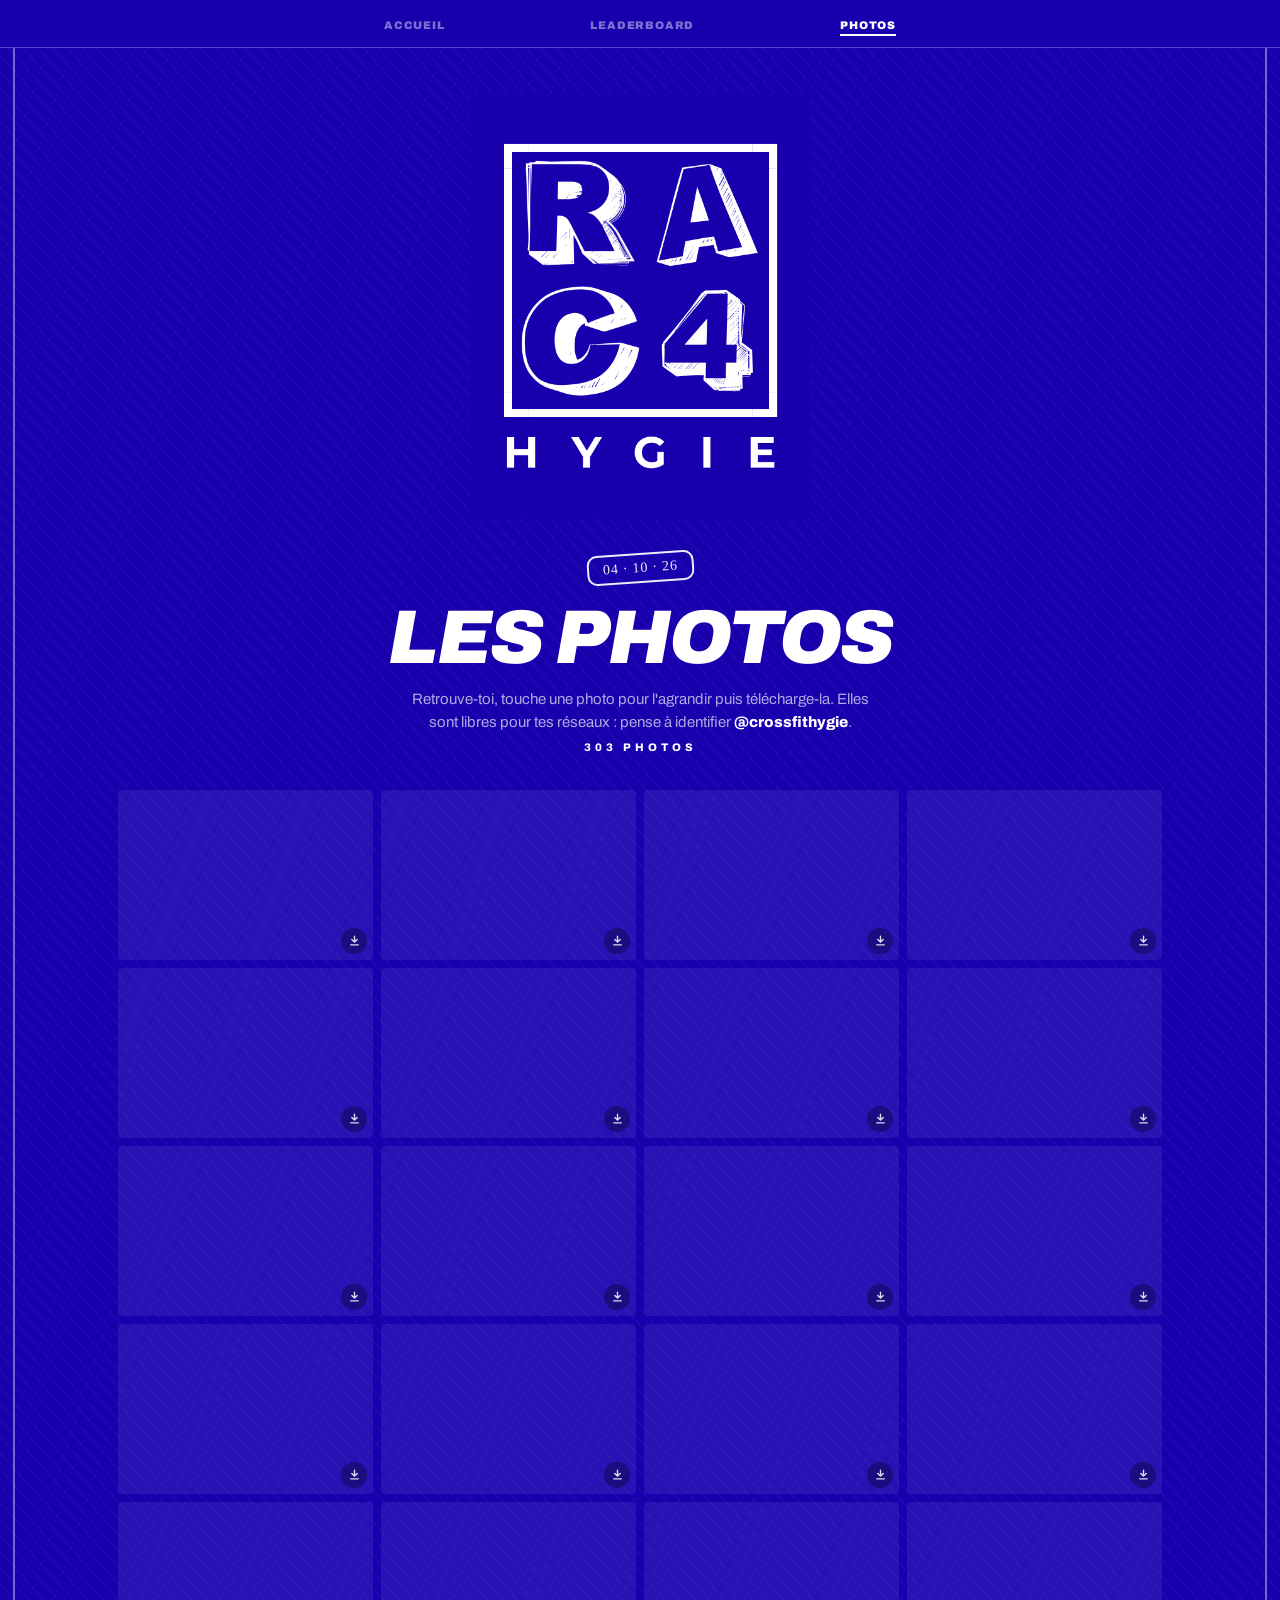
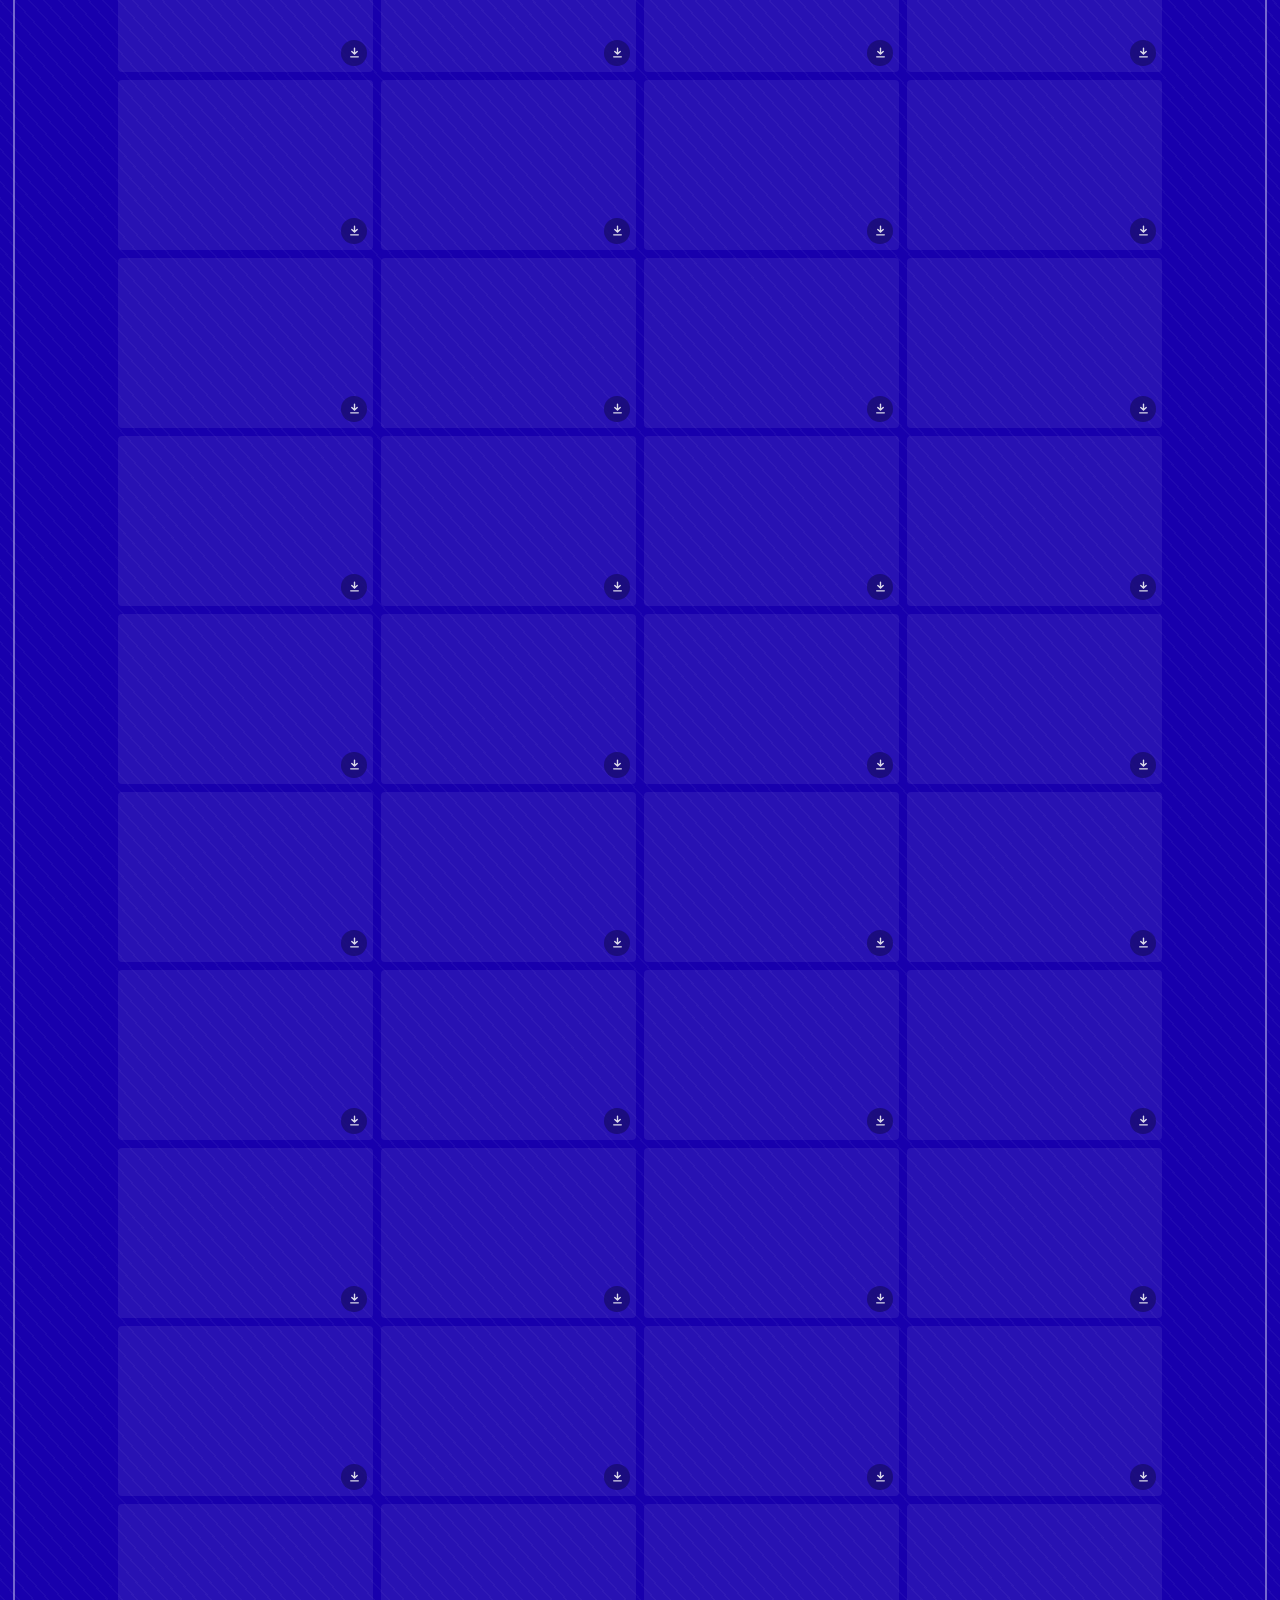
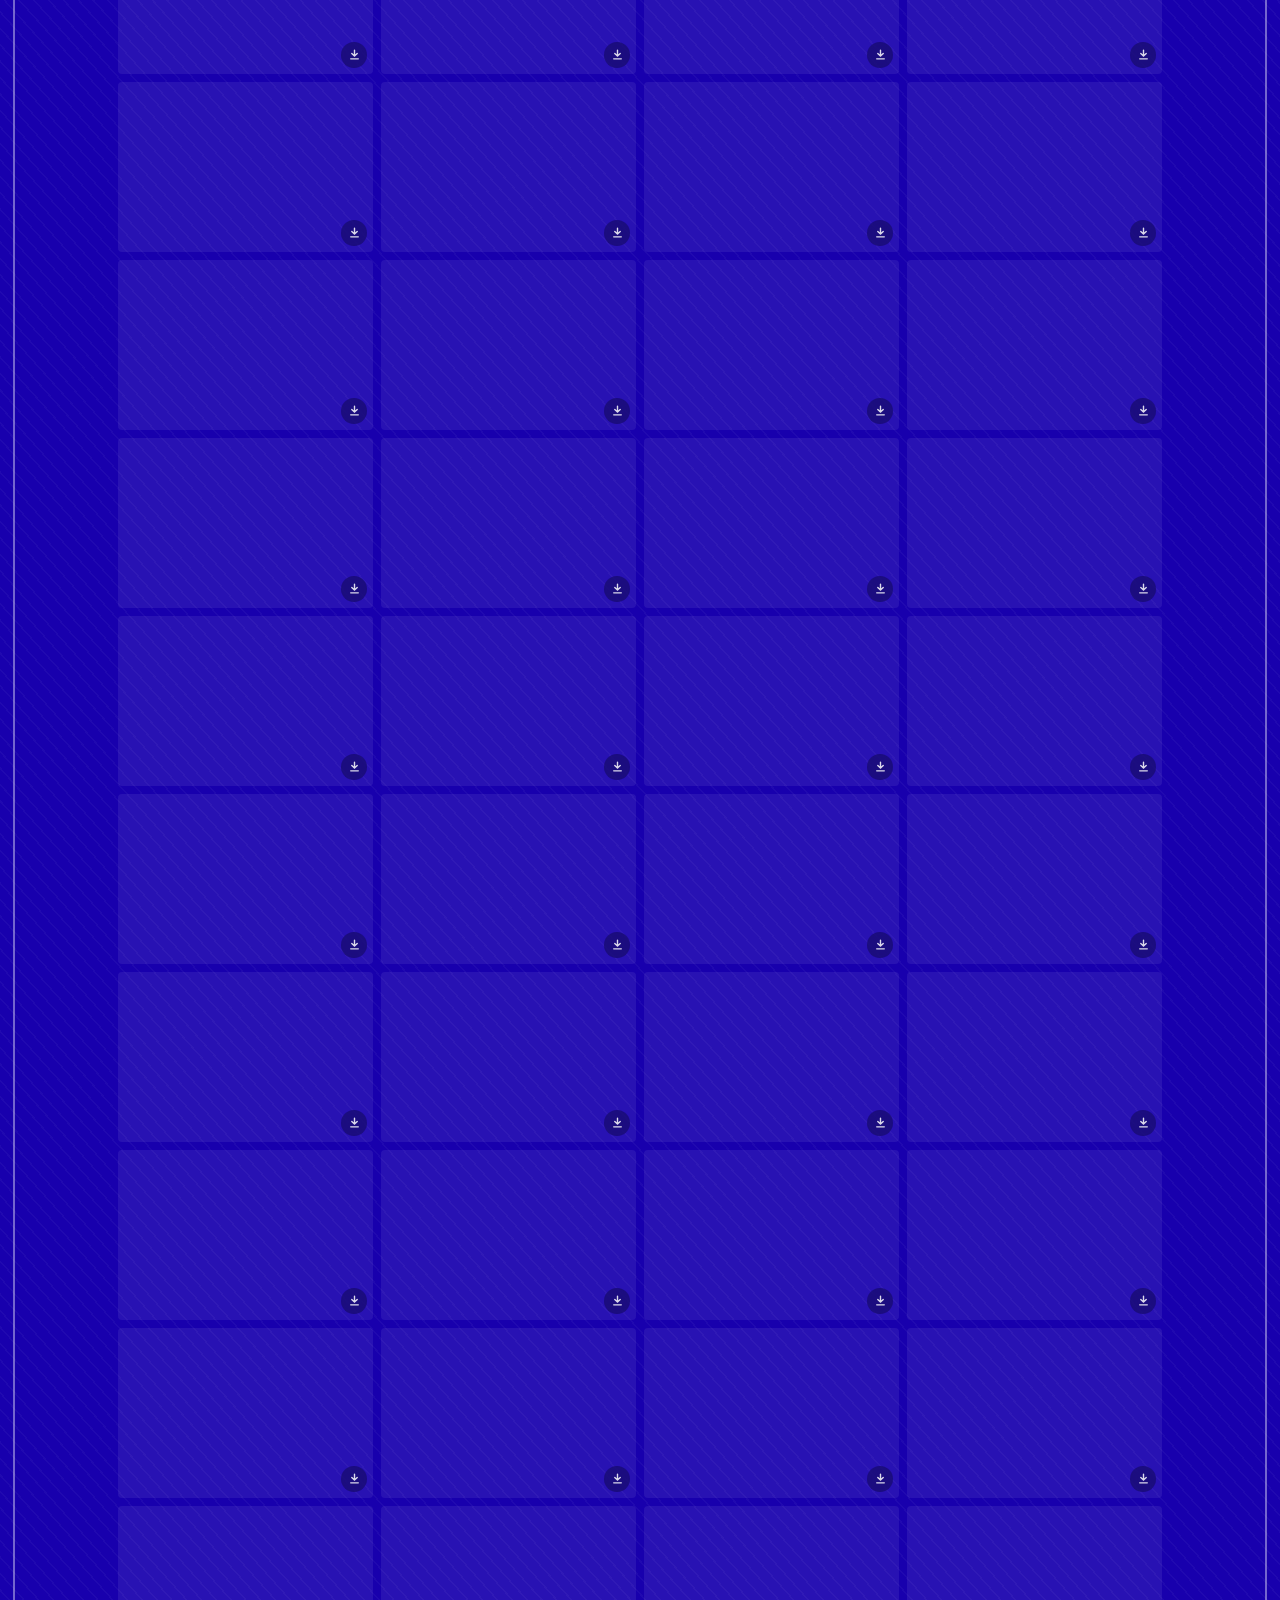
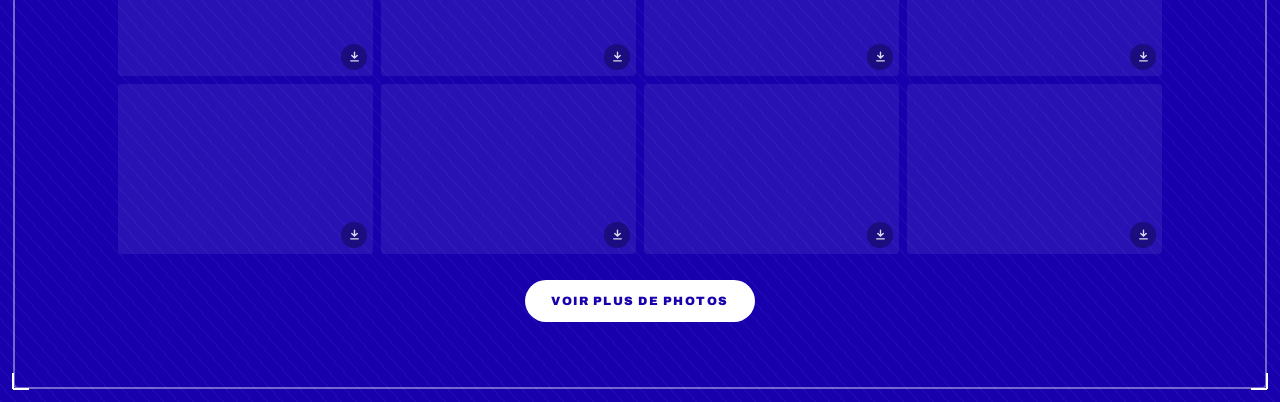
==== commit 08f6ec35: "Photos : bouton télécharger discret, glissé doux entre les photos Co-Authored-By: Claude Opus 5.5 <n" ====
--- a/photos.html
+++ b/photos.html
@@ -27,9 +27,10 @@
  .vignette img.ok{opacity:1}
  .vignette:hover img{transform:scale(1.04)}
  .vignette:focus-visible{outline:3px solid #fff;outline-offset:2px}
- .vignette .dl{position:absolute;right:6px;bottom:6px;width:34px;height:34px;border-radius:50%;
-  display:grid;place-items:center;background:rgba(24,0,173,.82);border:1.5px solid rgba(255,255,255,.6);color:#fff}
- .vignette .dl svg{width:16px;height:16px}
+ .vignette .dl{position:absolute;right:6px;bottom:6px;width:26px;height:26px;border-radius:50%;
+  display:grid;place-items:center;background:rgba(11,6,64,.45);color:rgba(255,255,255,.85);
+  -webkit-backdrop-filter:blur(4px);backdrop-filter:blur(4px)}
+ .vignette .dl svg{width:13px;height:13px}
 
  .plus{display:block;margin:26px auto 0;font-family:inherit;font-weight:900;font-size:12px;letter-spacing:1.5px;
   text-transform:uppercase;color:var(--blue);background:#fff;border:0;border-radius:99px;padding:14px 26px;cursor:pointer}
@@ -45,21 +46,29 @@
   display:grid;place-items:center;cursor:pointer;flex:none}
  .rond svg{width:20px;height:20px}
  .rond:focus-visible,.telecharger:focus-visible{outline:3px solid #fff;outline-offset:2px}
- .scene{flex:1;min-height:0;position:relative;display:flex;align-items:center;justify-content:center;touch-action:pan-y}
- .scene img{max-width:100%;max-height:100%;object-fit:contain;user-select:none;-webkit-user-drag:none;transition:opacity .2s}
- .scene img.charge{opacity:.35}
- .fleche{position:absolute;top:50%;transform:translateY(-50%);background:rgba(24,0,173,.6)}
+ /* Trois diapos (précédente, courante, suivante) qui glissent ensemble et suivent le doigt. */
+ .scene{flex:1;min-height:0;position:relative;overflow:hidden;touch-action:pan-y}
+ .diapo{position:absolute;inset:0;display:flex;align-items:center;justify-content:center;will-change:transform,opacity}
+ .diapo img{max-width:100%;max-height:100%;object-fit:contain;user-select:none;-webkit-user-drag:none;
+  opacity:0;transition:opacity .35s ease}
+ .diapo img.ok{opacity:1}
+ .vis:not([hidden]){animation:apparait .28s ease-out}
+ .vis.ouverture .diapo.centre img.ok{animation:zoome .36s cubic-bezier(.22,.8,.24,1)}
+ @keyframes apparait{from{opacity:0}}
+ @keyframes zoome{from{transform:scale(.94)}}
+ .fleche{position:absolute;z-index:2;top:50%;transform:translateY(-50%);background:rgba(24,0,173,.6)}
  .fleche.g{left:12px} .fleche.d{right:12px}
  @media (hover:none){.fleche{display:none}}
  .vis-bas{padding:14px 16px 18px;display:flex;flex-direction:column;align-items:center;gap:8px}
- .telecharger{display:inline-flex;align-items:center;gap:10px;font-family:inherit;font-weight:900;font-size:14px;
-  letter-spacing:1px;text-transform:uppercase;color:var(--blue);background:#fff;border:0;border-radius:99px;
-  padding:15px 28px;cursor:pointer;min-width:240px;justify-content:center}
- .telecharger svg{width:18px;height:18px}
- .telecharger[disabled]{opacity:.7;cursor:wait}
- .astuce{font-size:12px;color:var(--soft2);text-align:center}
+ .telecharger{display:inline-flex;align-items:center;gap:7px;font-family:inherit;font-weight:800;font-size:11px;
+  letter-spacing:1.6px;text-transform:uppercase;color:var(--soft);background:transparent;
+  border:1px solid var(--hair);border-radius:99px;padding:9px 16px;cursor:pointer;transition:color .2s,border-color .2s}
+ .telecharger:hover{color:#fff;border-color:rgba(255,255,255,.6)}
+ .telecharger svg{width:13px;height:13px}
+ .telecharger[disabled]{opacity:.6;cursor:wait}
+ .astuce{font-size:11px;color:var(--soft2);text-align:center}
  body.fige{overflow:hidden}
- @media (prefers-reduced-motion:reduce){.vignette img,.scene img{transition:none}}
+ @media (prefers-reduced-motion:reduce){.vignette img,.diapo img,.diapo{transition:none!important;animation:none!important}.vis{animation:none!important}}
 </style>
 </head>
 <body>
@@ -94,7 +103,9 @@
     </button>
   </div>
   <div class="scene" id="scene">
-    <img id="grande" alt="">
+    <div class="diapo"><img alt="" draggable="false"></div>
+    <div class="diapo"><img alt="" draggable="false"></div>
+    <div class="diapo"><img alt="" draggable="false"></div>
     <button class="rond fleche g" id="prec" type="button" aria-label="Photo précédente">
       <svg viewBox="0 0 24 24" fill="none" stroke="currentColor" stroke-width="2.4" stroke-linecap="round" stroke-linejoin="round"><path d="M15 5l-7 7 7 7"/></svg>
     </button>
@@ -146,24 +157,61 @@
 afficherSuite();
 
 // Visionneuse
-const vis = document.getElementById('vis'), grande = document.getElementById('grande'),
+const vis = document.getElementById('vis'), scene = document.getElementById('scene'),
       num = document.getElementById('num'), btn = document.getElementById('telecharger'),
       libelle = btn.querySelector('span');
-let courant = 0, dernierFocus = null;
+let diapos = [...scene.querySelectorAll('.diapo')];      // [précédente, courante, suivante]
+let courant = 0, dernierFocus = null, enCours = false;
+const ECART = 28, EASE = 'cubic-bezier(.22,.8,.24,1)';
+const DUREE = matchMedia('(prefers-reduced-motion: reduce)').matches ? 0 : 440;
+const tour = i => (i + IDS.length) % IDS.length;
 const largeur = () => Math.min(2000, Math.round(Math.max(innerWidth, innerHeight) * (devicePixelRatio || 1)));
+
+function charger(d, i) {
+  const im = d.querySelector('img'), src = img(IDS[i], largeur());
+  if (im.dataset.src === src) return;
+  im.classList.remove('ok');
+  im.onload = () => im.classList.add('ok');
+  im.dataset.src = src; im.src = src;
+  im.alt = 'Hygie Race 4, photo ' + (i + 1);
+}
+// Place les 3 diapos ; dx = décalage du doigt. La photo qui s'éloigne rétrécit et s'estompe un peu.
+function placer(dx, duree) {
+  const pas = scene.clientWidth + ECART;
+  diapos.forEach((d, k) => {
+    const pos = k - 1 + dx / pas, dist = Math.min(1, Math.abs(pos));
+    d.style.transition = duree ? `transform ${duree}ms ${EASE}, opacity ${duree}ms ${EASE}` : 'none';
+    d.style.transform = `translate3d(${pos * pas}px,0,0) scale(${1 - .08 * dist})`;
+    d.style.opacity = 1 - .45 * dist;
+    d.classList.toggle('centre', k === 1);
+  });
+}
+function legende() { num.textContent = (courant + 1) + ' / ' + IDS.length; }
 function montrer(i) {
-  courant = (i + IDS.length) % IDS.length;
-  num.textContent = (courant + 1) + ' / ' + IDS.length;
-  grande.classList.add('charge');
-  grande.onload = () => grande.classList.remove('charge');
-  grande.src = img(IDS[courant], largeur());
-  grande.alt = 'Hygie Race 4, photo ' + (courant + 1);
-  // précharge la suivante
-  new Image().src = img(IDS[(courant + 1) % IDS.length], largeur());
+  courant = tour(i);
+  charger(diapos[0], tour(courant - 1)); charger(diapos[1], courant); charger(diapos[2], tour(courant + 1));
+  placer(0, 0); legende();
+}
+// dir = +1 (suivante) ou -1 (précédente) ; part de la position actuelle du doigt si on glissait.
+function aller(dir, depuis = 0) {
+  if (enCours) return;
+  enCours = true;
+  const pas = scene.clientWidth + ECART;
+  const reste = Math.max(.35, 1 - Math.abs(depuis) / pas);   // plus on a glissé, plus la fin est courte
+  const duree = Math.round(DUREE * reste);
+  placer(-dir * pas, duree);
+  courant = tour(courant + dir); legende();
+  setTimeout(() => {
+    if (dir > 0) { diapos.push(diapos.shift()); charger(diapos[2], tour(courant + 1)); }
+    else { diapos.unshift(diapos.pop()); charger(diapos[0], tour(courant - 1)); }
+    placer(0, 0);
+    enCours = false;
+  }, duree + 20);
 }
 function ouvrir(i) {
   dernierFocus = document.activeElement;
   vis.hidden = false; document.body.classList.add('fige');
+  vis.classList.add('ouverture'); setTimeout(() => vis.classList.remove('ouverture'), 600);
   montrer(i);
   history.pushState({ photo: 1 }, '');
   document.getElementById('fermer').focus();
@@ -176,24 +224,39 @@
 }
 // Le bouton « retour » du téléphone ferme la photo au lieu de quitter la page.
 addEventListener('popstate', () => fermer(true));
+addEventListener('resize', () => { if (!vis.hidden && !enCours) placer(0, 0); });
 document.getElementById('fermer').onclick = () => fermer();
-document.getElementById('prec').onclick = () => montrer(courant - 1);
-document.getElementById('suiv').onclick = () => montrer(courant + 1);
+document.getElementById('prec').onclick = () => aller(-1);
+document.getElementById('suiv').onclick = () => aller(1);
 addEventListener('keydown', e => {
   if (vis.hidden) return;
   if (e.key === 'Escape') fermer();
-  if (e.key === 'ArrowLeft') montrer(courant - 1);
-  if (e.key === 'ArrowRight') montrer(courant + 1);
+  if (e.key === 'ArrowLeft') aller(-1);
+  if (e.key === 'ArrowRight') aller(1);
 });
-let x0 = null, y0 = null;
-const scene = document.getElementById('scene');
-scene.addEventListener('touchstart', e => { x0 = e.touches[0].clientX; y0 = e.touches[0].clientY; }, { passive: true });
-scene.addEventListener('touchend', e => {
+
+// Glisser au doigt : la photo suit, puis part (ou revient) avec la même courbe.
+let x0 = null, y0 = 0, t0 = 0, dx = 0, sens = null;
+scene.addEventListener('touchstart', e => {
+  if (enCours || e.touches.length > 1) { x0 = null; return; }
+  x0 = e.touches[0].clientX; y0 = e.touches[0].clientY; t0 = performance.now(); dx = 0; sens = null;
+}, { passive: true });
+scene.addEventListener('touchmove', e => {
   if (x0 === null) return;
-  const dx = e.changedTouches[0].clientX - x0, dy = e.changedTouches[0].clientY - y0;
-  if (Math.abs(dx) > 50 && Math.abs(dx) > Math.abs(dy)) montrer(courant + (dx < 0 ? 1 : -1));
+  const mx = e.touches[0].clientX - x0, my = e.touches[0].clientY - y0;
+  if (!sens && Math.hypot(mx, my) > 8) sens = Math.abs(mx) > Math.abs(my) ? 'h' : 'v';
+  if (sens !== 'h') return;
+  dx = mx; placer(dx, 0);
+}, { passive: true });
+scene.addEventListener('touchend', () => {
+  if (x0 === null) return;
   x0 = null;
+  if (sens !== 'h') return;
+  const vitesse = Math.abs(dx) / Math.max(1, performance.now() - t0);   // px/ms
+  if (Math.abs(dx) > scene.clientWidth * .22 || (vitesse > .45 && Math.abs(dx) > 24)) aller(dx < 0 ? 1 : -1, dx);
+  else placer(0, 320);
 });
+scene.addEventListener('touchcancel', () => { if (x0 !== null) { x0 = null; placer(0, 320); } });
 
 // Téléchargement : sur téléphone, la feuille de partage propose « Enregistrer l'image » (pellicule).
 btn.onclick = async () => {
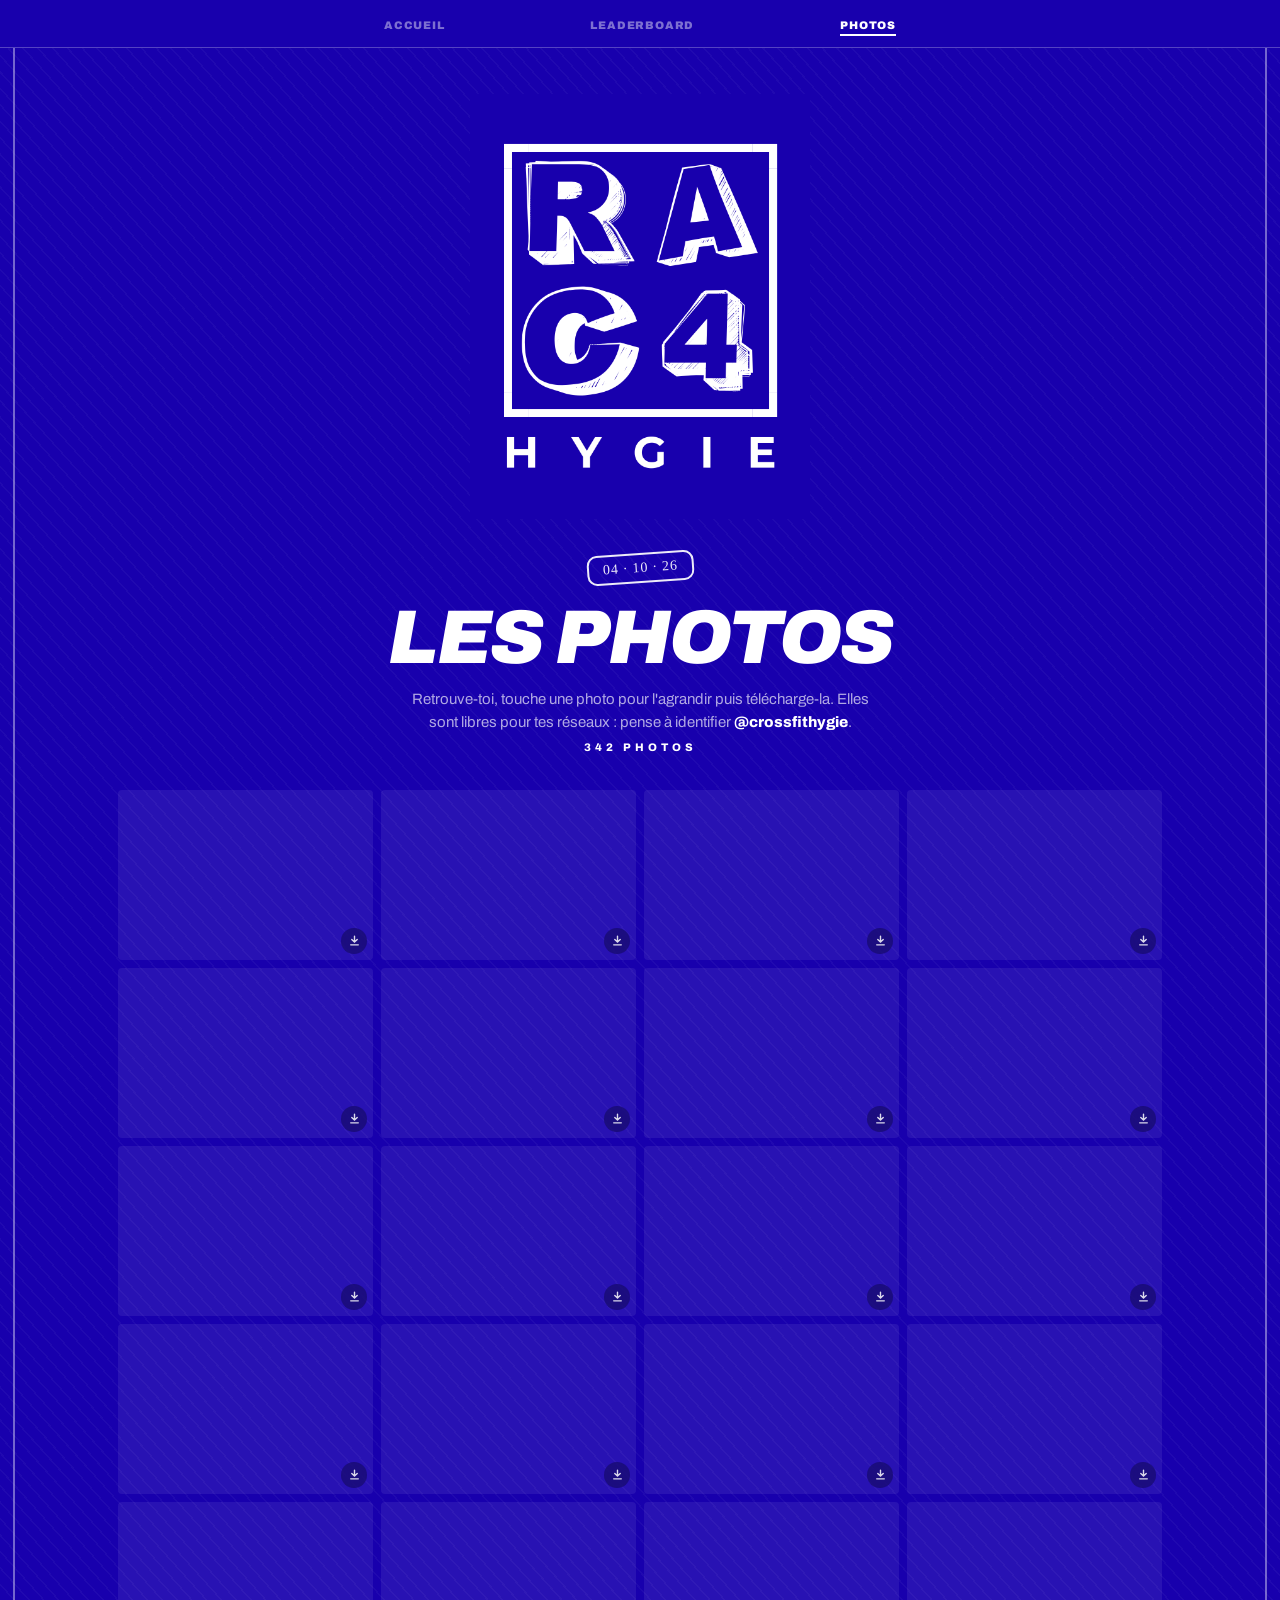
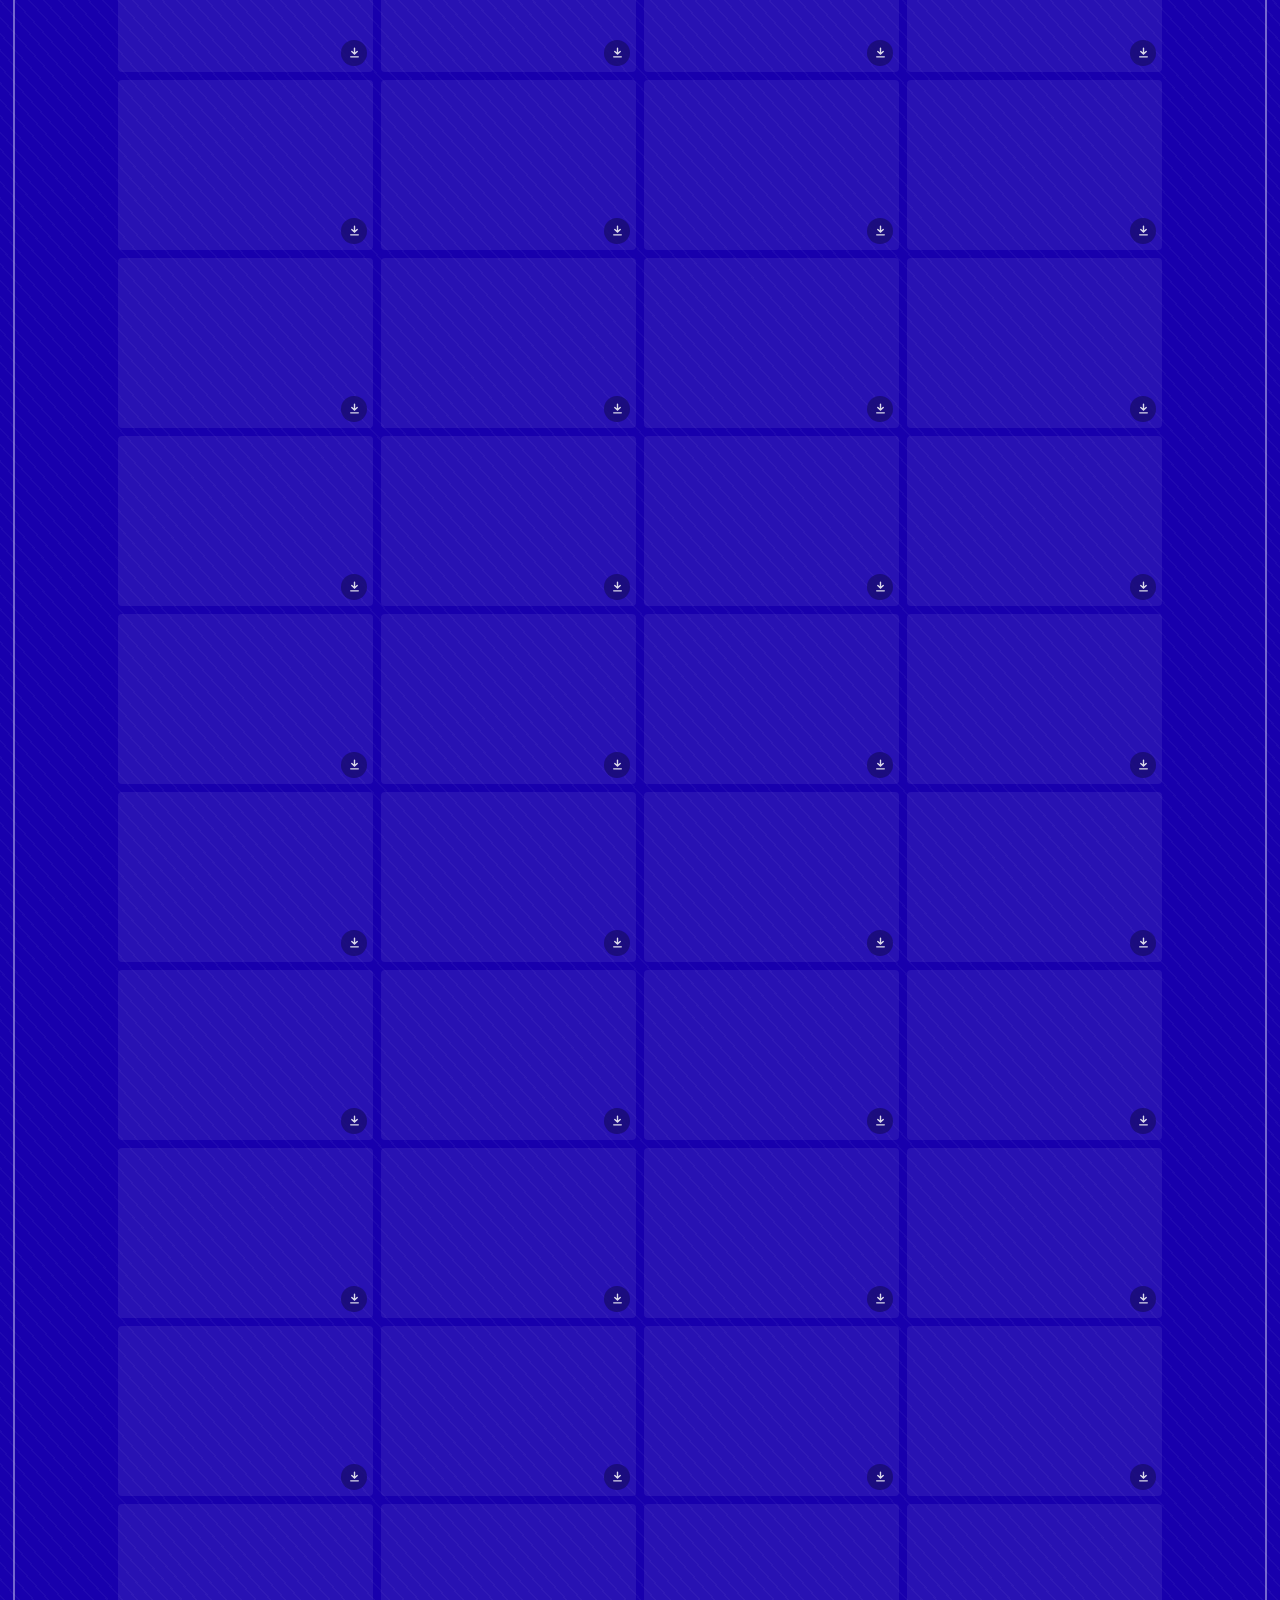
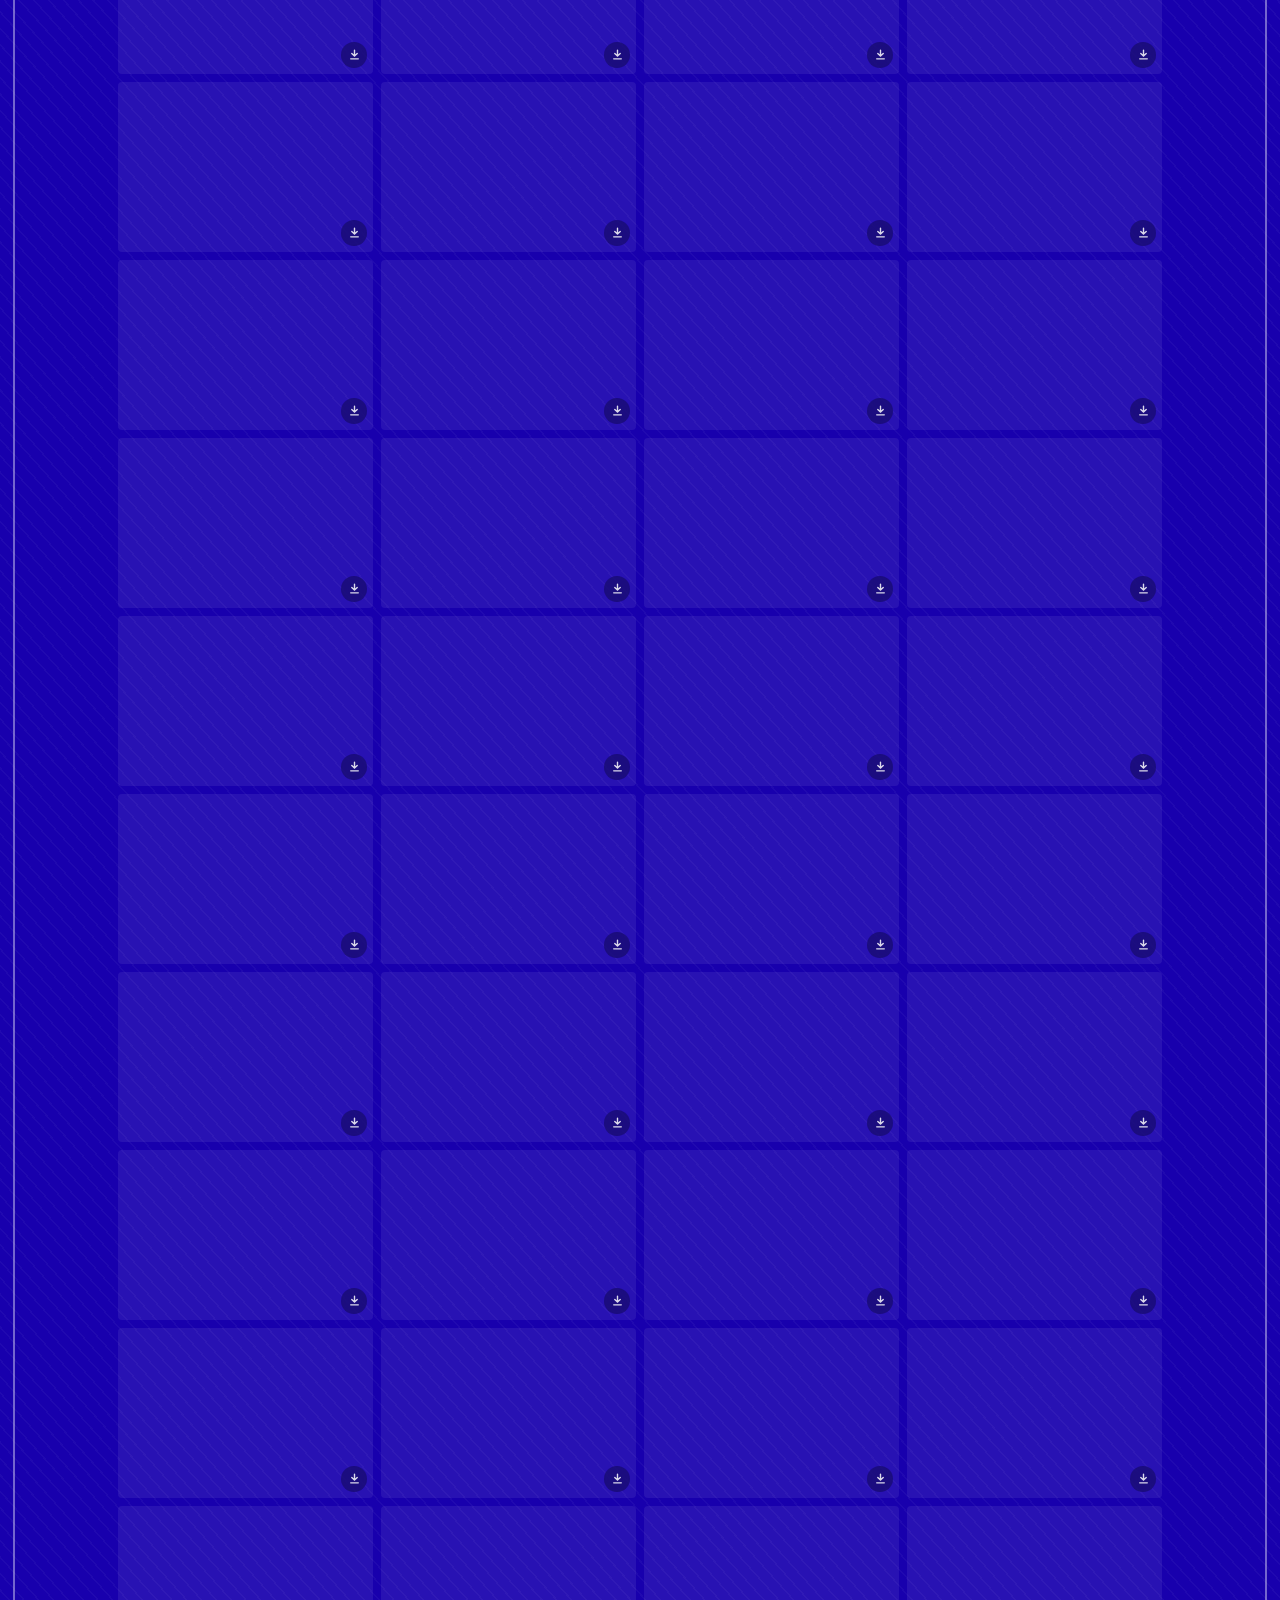
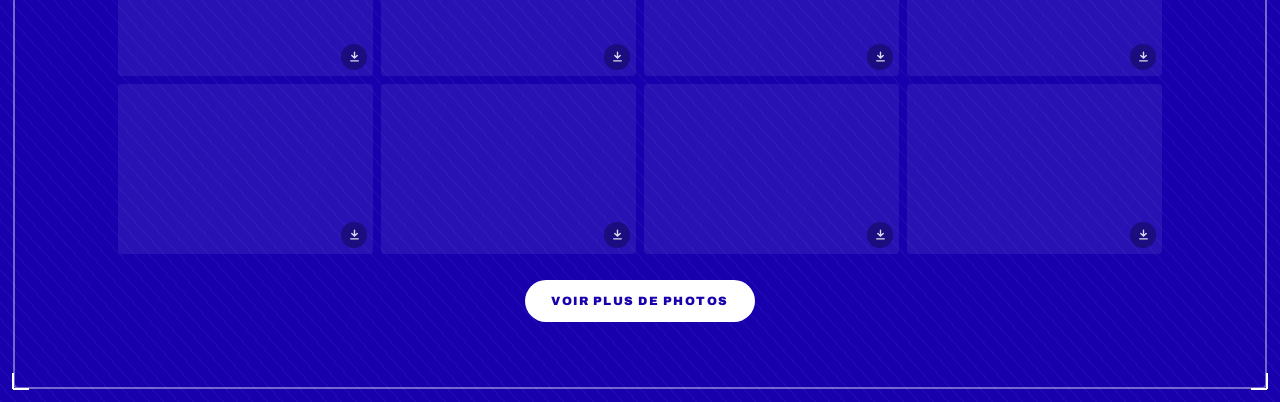
==== commit 2165b55e: "Photos Race 4 : 342 photos" ====
--- a/photos.html
+++ b/photos.html
@@ -5,8 +5,8 @@
 <meta name="viewport" content="width=device-width, initial-scale=1.0, viewport-fit=cover">
 <title>Photos · Hygie Race 4</title>
 <meta property="og:title" content="Les photos de la Hygie Race 4">
-<meta property="og:description" content="Retrouve-toi parmi les 303 photos de la Hygie Race 4 (4 octobre 2026) et télécharge-les gratuitement.">
-<meta property="og:image" content="https://lh3.googleusercontent.com/d/1Gt1JIlEJ98MFj8wmu1Xd35Hv8-aM4w6Z=w1200">
+<meta property="og:description" content="Retrouve-toi parmi les 342 photos de la Hygie Race 4 (4 octobre 2026) et télécharge-les gratuitement.">
+<meta property="og:image" content="https://lh3.googleusercontent.com/d/1dRAidflL2CzCegvgg58LrxqYddCxUKGA=w1200">
 <meta name="theme-color" content="#1800AD">
 <link rel="preconnect" href="https://fonts.googleapis.com">
 <link rel="preconnect" href="https://lh3.googleusercontent.com">
@@ -88,7 +88,7 @@
     <span class="stamp">04 · 10 · 26</span>
     <h1>Les photos</h1>
     <p class="intro">Retrouve-toi, touche une photo pour l'agrandir puis télécharge-la. Elles sont libres pour tes réseaux&nbsp;: pense à identifier <strong>@crossfithygie</strong>.
-      <span class="compte">303 photos</span></p>
+      <span class="compte">342 photos</span></p>
   </div>
 
   <div class="grille" id="grille"></div>
@@ -123,8 +123,8 @@
 </div>
 
 <script>
-const IDS = ["1Gt1JIlEJ98MFj8wmu1Xd35Hv8-aM4w6Z","1Usg2IMvzmhDdPIva6rYB3bZAP9khKlUq","1Yv4az6b4Ef495Lq5DM4ZUHCIT8S_tYAd","1NUFRpQiFH-eaBk9IN5W7KN1WuvDuDHc-","1XNhylG2dZazxc8De9wX0D2k33knTnsND","1VvfVztLbgdoU8ZvLvpQ4RofYS4iukZHT","1HI6UKlDxDh3Q4Cj_8i9JRXwGw88hCRZ1","1Za5OtwqtlcbPunNmRicHXgMfdgOTBvR1","1_yvYuQmi52oCmU6PU6YL8FxvQd-dZi3m","1lgctmbk4NUvGmElmOnmeWrpla8nkrRlT","173yjRrmaq_iCsBpZDwjPOB3JhKkAwjhO","1_h3qM6nLqEuY8TShN4JyK3ZHXFjrMS4Q","1mIAN4aL_cT6_KtMOGzjO1lQTMuyJ4ThG","1AzOyxlaNMoaU-zFzhBFlHDcqzNPMXNTT","1p_i4vwz_wRTFUu_0iASnpJ9Ua4rSpv3q","1ZCRE1cnzcYKYHuUyQ9FQGtT5zw03inp0","1--TSmbfy4Kq6owuz4vqLTqJDaGF54bY-","102bbjNqZ6Lj0n0B9HG7JCW2yH7-4BneN","1cHzlo5tfJwLD_CLqVGVgEC3ZW_s6ZHh1","1kXr8C6-INFaDhsQuekSQJ1fsRb5xwrCA","10XThdFdft0svGw6gzfGQ8Iwy6lDrVL0G","1vsDhvQVswDnvXtK5af_BTdIcUF79l0eo","1zGjZp-6claScgurKoszvUuazNqicxTPC","1WfvhDs_Axv5F5YtNmRODuCY_tiVh0S2b","1ZiXvi6wrv0z1oiNlIECwJVxT2AUc9YYq","1dLskwrO1T-x0UrNg_MDjJiZHJ1etOxI4","1JlqlMl-emd2CJdXLA45VFoxD1pRZXVil","115LfUvxKMUDryGu-06mu3kwqoCYDsVvl","1gIPsO1fw3fVpSbifpFAfimMw4Pckd3PH","14zXYte-OE7DqKIqYopPC-NodnyH6XoaP","1gxjH8mtY3r13A_nv0hD6UzfLn0vfHvok","1rgvKznMLa2TW9zElKpGfpSpYyH2M9N2v","1LB-V3BHo8Uc_ooDAhNDze32uBM0jRpxM","1XVEB4Tv63Hlezcx4IdGAiU_7-CLtPxtB","1E8WlY2ai6oi64HpTGIztRnqGX5MYCzjV","1FvlLoH0NW7UHdeaZWIKZzVhSNZ4fiimV","1HJndnuw1dYuZQXzXs-_B_5ZnyEiP2FGp","1tNW2zg7DTRtw4TCPpX1exDvRIHT2jd3X","1NP1eKYEyaZ3eJ9B2V5ytBlgQ-G32gQnr","1I8CG9hr8dyxP5uLNZ3C1I8LDq6LWSEVm","1VIl8adV39LskPpPaHU1-Tf9rw9PlZJGM","12IGPOcbseggq1a51AC6MmIdRo5ZC7IXa","1-i1GHzQjvsR9x5s1ZkM60P-jAC-1MPna","1X2c4X5baFxbo2zR75DtG7rvVYY7aGMN7","1QH4eh5gNVxYp8XSGtxnHxDMj8cDzaet4","1I2w8vlXTslPdXFoxno6DZUI0wq2yZHip","1EeG5Pzph-J0Whp9X-cLZi3vJo339QUu3","11KlNGLodKY14k33btYFRKdNX6O97Mzl3","1AVIKS1OxOTMfZ2JDdki17PX3AkZ74XMg","1YG5OUaNb-Gr9MK66yt0lnrgVeZcR5CaQ","1MMV6EySFzdAmz9-ieUHRw0zGKpMzHktq","1zuCaDsTegPTckIWmIChUKToSh8RfBAct","13OMd9686v8BUu6SqFj3PBgKEY58Puqv6","1NOtzwHQCFNydGphS_R1C4tKitsUHKhwp","1PEeA_vIHpetOm2enqp5YFbjrXJTD5Qzv","1e90tboBB2J4KvbK8qlqcKq1AGYr9Dv-o","1r6yNLddSDWQ8SlmlhWQUky2oX50HTRs3","10_kOsLWhXXYkxNh5Ph7xJPSONCyOad0k","1_zjftnQD5XPTwTFf557GEalDFp9taObe","1k1JTX5VcZ9b1sNwBE4L2Hu3yhyaa7gFl","1TIDL7PT3nLbqApOY-2Bi1RxtGg9eVUAq","1hKylvyu5WxuboiPuE8yovcYQWhCGixck","1I9MlnhEti0bMV259pvSVDShEiiM5LTgG","1uNu7mwxf2zd_qmc1HoV5R8rs2yT3m_m9","1s50q3lO2nUuYUy6FtaznUjHzxXo0XozP","19Hty3FgTRgy0NFlt-vpAAGXXWQsiJVyp","1Wuig7XyIsXwlct9VvsZUkEtz0wP7twSy","1yjSGf58x6vo56Q6oTdkMtkaFpbwot-q2","1Q_88VV1568rv1GAeLj-3k_IwIS_h0gva","1edAWRI5ljI19z9evRiUcw4IM_s45U7z2","1m97r61SMADpT4OXHNllYdNUHey_hyt99","1Pt_4bfIFEp9tW0QphxaRhpy8J-smHg2V","1JrWpHnYHd3tHJb-gUceJ4lhtPmuREsSv","1atqGMWRhg_QhoppiUwMHZK2_Bqpy2WEg","1aKWnwzB7mXhSghd_Ih4xhevL0v_8KmQY","15DgDOkBO-mPrBZdlGD0D2EeM62SWVe3F","1WE-bnwE2DGSSapZqpGpxLZUj9AXgVMSg","1rdMc2jHuD0hs47bZmV0stpCYz9z3OOWB","1beJdP8tSIxLfbQ-nOA8qHMP08Fwh913q","1vg1ikQ6sQSvO8VqTv2izaKV7B5vthkCv","1fgelCTnW7emN6dNx42QS5CojU1PwAFMq","16Edw_WHsoDBZibiE4Hnmv7Tj0Rfhp7ft","1B_QZvMtB2NJS48jS2o50eXfsPrNLKrW8","1ib4mcBLkLr8l8QwKHzzprY3L6oeHxKd3","1Hs5PboWVSpciJ0e5w0Psc8sj0XaSLf_8","1uyolVNLZkl_eGxXukZ2Q-zZKq4lsIevo","1Eoe6IFDlWQK-6OW6rus8lH-z4Yj1ph7T","1cnj8Z3l7kJ5EGkvPpCzdTIEk2bkcHYjd","1H0U-PwhJ4hJfB_nw4c7CPU4PfboYSHp5","1rMYnh31WOPLN8HXh4Sgzbitp60R2pjJ5","1nW91dGPQ-AG9N1pVgaJKFClskkiV-SSD","1ah6CSLkWv838Uo3mGC5knLx8Uz7K5hwy","16AHMbovbekw-V64N9EsUCEo6nRigUFPw","1bqWmYAoPLvzK1ojcFCmi1sVdu6UlAP-L","17Jh6eTF-jLiKaaBmET0Z25CgyqYZclTg","1hI1AqWTANu_J6HVkWlxtM4cv3NYvqW1q","1SRE9OyPnSBjUfO6bk3H_RUHY1fovyoXR","1cIaRXpSieXKXi0d-PEpSo07dkIc8vL9R","1SbNF0mqnCA5UNDwWwnC1Ob6vHZaWVwYI","1qcM79yDw-vDjILp3dXJC4n9h4btOcCo6","1PNLXw3rCgVjt6q3WOcAKzntmj6tfX-w_","1Hd4IpYcXl6gzJyH7Y2Er6jCCKnyH3_Po","1xOxn2uAtGhq8hCuajDTdQTCl_0G0Gwvs","1fHomHEV2z5rV1gRs05qrw3oPVPSOHSLI","13hdIYUOhbJll87wfq8RjIJZvxDyoX1oY","1zDCWLpC1Rzuuf7BRbDlGCGogMbUTpW-X","1tR4YLr3XIYFf3A2qzmmcEO_KJ8WzqFZ3","1fhWLJIPOdI0oKUM45LQZ74pVGJuucBn_","14Y2w4BQ5MYqOB7RrQWVbVKofUfc0mzf5","1KH8EZvEkGX2YYzxJ8VOyASgURWgcGy_p","1ATCIi-NWCqzkclp0BDMVNcPh5FBMDRSi","1WAJIjgKxQu1M8N4xYfbLxWKso_NXpXjF","1PeVmlOqNik_CJit4qH8fnsI7sSzaT6Br","10OkVc7G4dW2MSQfinLrLOXdQX2PQkqmH","1T6L9h5F9q-ODTWC50DQWI3mWUXWdhB7F","1yMqV9E9KzA_hVOum1r7CrZ_x0efTRS5k","10jrkSmzs3FQRj3ziFJhuZa69bcMFDLoO","11BbSDUFPxsRla8ZHLQW8p6z5Rva0ER3I","18fss0JhSE2KhZCbNPLeNv4DI4AmaLt0y","1H36cMeIHq_B-tleofzb12vDgWBRIcFKl","1RUS4MqqpvvRiw4uxtZ3fUW3sqsXGElYw","1esrBzgH_TX1RQ0g0MzZLHuuy6dtkf9Po","1y4yKtM6JMz5h9HANKOcqGD9wzQEX5pWi","1rLy5BJ2PoQjjBd23iu_xU9pZmmyq9UBs","1aUmf9sPzDtOJKiCVHEKPnWrMYCrR9MXd","1jm0K0LymqR3X1IclkpfDsRxPuiwKy0k0","1VI1neuKKPTQ4ff_eVzMlf7ktIJF94mdo","1aCj42Fsuo3ZXPH5FG2qQEWpoHeRYkM1s","1NsUZvDjcjk1TFHADghQ31brf9z7N8NJB","1b-3fUVDTTIUuiEOw7_Hl24gw9EV_-VG1","1Q3ORqPXs5SqC8SrFOKyTIUEoEhGSsVxX","18ts5O1JD6TA4O4bG4AYZlSqbGHRCa-Ww","10leaeVms8V8_5gP9H0mCs6qw7mATXD-U","1mIS7oXyxrGKNoFNPjjDeDaZE7svZ2_Ra","1xZosptI5VfMhBEe-_iLPFrGWcYqAtBCu","1Tt_pki489ywhIAf0yIE_mQOMY9Tn-oIJ","1V6BsrG5qBVjrr5neuffwGWo6xxkHyXA8","1bKzyVtsbMZyGBUB935S4WGg5zO-DSxNX","1dIOr6GbF12X5obSzg4VCPDnfkKxJNbwX","1K7B6KJa1NXYGvM98adIdPKwRsFMLJk9w","1zZTTf7FmWU8la4C9h6ZChip_uD1rgDnk","1PFxAAh7pqEN564ANGvcIjgd4hbanrlxN","13DG7ROno5U2JlteLoYjKOz3FLu8jsi7k","1nQumUKTatVUmIO1aHPP96pAABbhRjCbB","19ekj1arRYC-N2IMKiW6NdZEvHrKIWzmY","1cwcM2fpOmgJuXfqTvbS2WFAxrklZKrMd","1fqwf_72RQ7Nn5hNt8wcUKfn3Pt4j2zTr","1hVND3y5rP-aM7d_jR7iVbh5B22HVPjCP","1gCxGeoW3yH2TM9d__1hOCB_neM2nxnJf","1Bd6h6vcLwJAq2yKZhTNI2LHC_VY1hvnu","1NYxqp8IsrMisB1Ei_pSsn06JvbrAOCOM","1jCbHESeqDRE0lGdAnLprpKOOMOvm9B7x","1LFNPtUE3S2AVoY0w8GhdLmgkXqANZ9gt","1X2cTZV1kl_JPCu4wnAEFIxL6kV9XQlfG","1cpef_LBf8-8rIk6wY0RMFUOucwWSO98x","1hIRDeXPMZlJHzIQyXEvyLnp7OrZMUiFn","1i-qKquoEpaZ7XRy6E9Gtb2hsH7CLftwG","1xUBD5GyZkLUrfWX-5EZzrFQ6Mk6KJbDf","1Y-uUpg6oV_K31LuCHmfejTT1SRZnjkSq","1XPSYvzAuiQbxp2uOyjVVG-YPuqHDXfk-","124O_s7QHcRM5uQlCN-Wp70GjFTefQk_8","1G2RjYRCbZUSwTFX9RICOBxngeFR9P8Vz","15ISa0KZoGdkd7bqWJvZ5L41NqbOHRJbB","1RgbLvO7Cnx6k5NGIFZOLc5GI0-VknkAb","1oJS5Jc4LgrWvDHVHTQXzkRV6MmRbDhtl","1wFOT4CBbxRhf2HkgikIyrUKbG_yeQXV4","1wMsZ-PRJfSHb99OKvvcouX1t3yFnymMh","1qV4YfNxaRx6v5Ux_DQtjLz28VJX7ALq-","1Qkw2U0MxiKXvO8OM5mfMJiyazR2RSgGn","1X336iVIQ1vx9b8Vr7YnmtaCuApUajWfk","1RBF9c61IG4IQD2WIv9sX7rDQIXe7d1LT","1hEj9sLH08yVaImgxgQKf7mIvk9HI3UXm","1ikkiUBp0drwyNPw5cuOChnIVBvT0ryJ6","1ia3f3-EolfM7Ov2WL1FSSyrZPpkwt_cG","1XwEyVyqMMZJKBVT87dIhEPYcjeYcFtpa","1cUsGI1ZXDrmqrznDlFX9AGyCdM8UIGdD","1sH_kL0jPUSlxxT1qkRVDJ7_wiyF-aMYG","1adZn0t1UhGYgJmQKKaEVypq8_CbIw6Zk","18_Jy-PlSWBRbjB5B73wWMnlUsMwq4tQ8","1L36DdTNG0SUc_umaoH2frIgbgTk2rloJ","1QWqANj6f77fhYFalJy98AKNw9EsR9M83","1evKaV79Gax2vopJOmX_tKywVt-uBrkZ_","1OrRPFiQ7zGPk_1pjRxc3fyLKQkvgr355","1N58roIIaHYQiXL3s0SCrGdql6AVMJgj4","1Ehv-rA_-uU_W9ODxfwo6xdOExBOtWXat","1Yu612eo55mJ0p2OEZ-4_HyIRKXIY77KR","14-4mceDk10SbTQG4IO4s51ZdfT8aRcjx","101_bjKrFj-8rZPS2pSZyvCJAA9GdkWQh","1v_hjGEBcEHDjQIcpM-cYWtG7-ClnhRH4","1zKeGRqQSIPx8LJFADl2PMBXpC1GT0G8S","1AVB-4fLP8pXO8EWLa9ghfYGhtHBo_U4S","1tQJN0JKkpXnk-o55KZMMsAbGUdlbXhdp","13rHs3Sgcvc45A2yfnbheIRmYFlMP5zH1","1DJr896t6Xvs4HB0yDUBzTWgVuIWa6hzA","1wSQFO6EYkyvE3YqOvNMs-5YMvlaIDj3l","1iCPp21rL5LIBUr7w0N49di_XRfZVeL7g","114tgBxSMQGgAmtwrGqji664eN8t2p0-0","1lKbDMmII7KZg1h8aAOwj6DxT6WyTK-LX","15zY0G5HpOcjngYeEH6rk7p_LJemhCgaE","1kTF9qHj00KaOEp7dMZ15uB89J__UU6Pp","1DNkSzFbdITT4sWwntj6Fl_qrlq7TW2Ws","1NSYUpWr8V6yVNoA3mcS3T9bkGF3H9ScJ","1RIeT9Th96rnJ5umrjzH8GE6T0uOrLing","1yw1eISJnX7JAX6WdlX9xyYr9aYzW7LFo","1JceJ2A3p7sbnfxdnDKBp_1jtrh_SlJqs","10r3NXtupfZEtiSXgbxra6cFtj1HYEKs9","1wDR5fCWDWDn4dDM3xQYgqnoTVwLuPNr0","13ytSZTcwrZ_GGl9nBklvtzqnL1zE6gYi","1Dh_QkLUvMsb1J4ZTKpMFyhE1U5rhsDno","1URrsMoCt_fjeQm3FyIznUi6GCUWBznse","1isSQMqtvb1tDEud333rHjBruyv1WC4hU","1vULVBHbVsssG4kn-2UofQYMUQEqiUF6G","1IBBaVyFzFkIonLNQofptnrcq2OuV_9ZL","17taOgcZwMVHFvNQ8_ukA91T5FB44JGZc","1C3h9M2vI3A5OpL6u5_bcF9am8dh9I5TW","112ASxmgUcStVdsW8Q0VPzjsfaebUnVIG","1PJ79ZFau76VOfVFvUX2m653yNWzQEvIX","1QA6mAskO5tDotJM1PfEx2kWfBnnNUrQ5","19XcIwKkuHt63DoCaFysmr5JqlKDle27n","1bZIfpdmN-6ehAXM3TNYy-DtFKbdxs4K3","1OK51gR9u9P9qXM37gW6JYbTY0mTkVBf6","1zXHJ1CSGDSbU5GNXCh39aTCa4kEyhpjG","17xQEX4GmVCW1DgfE48_Ij7SaZyssUV0o","1-V0VQsixekTrYsY8JmpmTTTpjB0YuVVd","1kptXsOeKQZUjp6JHBnnlFNxcHRN1CU5_","1QIEb6fqSZGWmOGse0ZLnVavv0xgqgsjt","125UVPFxz2zJ2VS4xU2URtHKXBVfLlWYH","1Rnelaw12Ffbr53ASG2OQxDSt7PwNqqYi","1Wkxht8MGLmBZMSouDvb9wZ17SonhUIZY","1W-JZdYHf-PUZI2HnHSLIIshSDAprcv3t","1GtoWt-OXNA0btFX_DUdJQTaOzG5Gtv_Q","1GsdQDJOp4SNau23OoSYYH-tnTDgv0mnV","1SUinQncuN5s_wZXywRz-Vn6tlKAq2RaA","1gwR1Rw5CYyJkkDE7qHhilGui_xyo1BYe","1lmCjFvwdnJ9d7dDFvW72pdKrv3HEZd7x","1rhuVRqADjN6_1JjZPSLg2NGpxRZ0HDrP","1Kf39wK0yfb7Tr-eioibgjQSqRk8A8dna","1erKc9q_KwI6oV2pwyxVApiyzG8tROeVt","1uxCzC9gNm6IJfeTYdN5TOXSBxcm6SF_w","1ZZedjj4y3QxiqRCJ_OhY6K5muaFC4ZhO","19kOLYyxOVowryuu15ohUKQo8hDRD9jtC","1_VJVASPXV-n_kcyv_QIJDNzL2OGnQO2E","1pmYtIpsPO2cx5BdTkTlgbNsJMg7DAmB1","1Bl4JvWxqBY0Wf-Mykau4MPpyVJkqWNnh","1Cwb9i_LRfkf9XRqWtJRgspSNQbsgngBF","1XRQce-hqNYKiYzQKFykgVMCkWpaCnmOo","1UQXRP2PmAqWiLWwFRE6S0oWVDWv67d3s","1knWPsvacbQ1dGhEYvu_9L9E6BMUZfi1e","1YuXa7trKpNXwoi7JhB7hBTcVm5RunnPb","15WNXnbE0pcEcbKMFGwGLFv_QIhLW9L4m","1iIA8OEJy5QBiWL2d9PsfBIS91RtSFHyA","1ZkxAnoq4mq7sQ8nn8fyoKvSDxSk878oa","1dUKDunFCnvIu8V6lyFPFi3P422U9ooyx","1FPn13K8fZfZk4B72l-K8auVUZhB6bcZF","188qQmVYlul00cdyR5xj_6S3xYHAdwM9o","14mep3XdscvdCkFriuxm5VBD5am6vQLxk","1olOepsnrnXce3zi5FbEHY4In54aXUbEH","1U-yUf1BCtCCQwHRjsBVPDeU7w05up4TI","1-7GOhlrKos7vOYD9oQR-0YUzvVytnvub","1hqzhDYJ3miff13vmcOKrWqNiAjzCqmTM","1L8N96lxeCpHZQykDMVMlMTnIYGVy9rIB","1w3hs0PLNRS46Moya7WESINT9WMfgTfKn","1WgtrYx-wftHQ7jQytymfga_aNH0Ho8Pa","1BSBqb1vSAKoEIobYRElFAnYtSXsnaBp2","19RpqP96rgnDOncmKtnowzEJWVbyEfgII","1K-ruXz9XOG2gS2AhTf3VwYwJYxAf_WTk","1qIoDy5vjyagQxwogM8VS1srl7P7jZLYj","1mLjKSXnmJNVIl6R0gODuLVo4tQRyxAgi","1gZWmWBySbIbodRqyP5WF0qTveNhMU6t5","1zvlv4DIHcVRMc5vV0DJqYKcLLsXZ6rfy","1s6Sn4UXCSdRFYiGa9tp1TPLWJjZNRSYi","1roJSCUBFG7k531LmtVvIW499BEvKntbr","1k59SZv911sORhetXOxzLxIbiFfT2loMG","1mMZDzSpKSA4hPhxLWvXcJvu1VCAUipZV","1kGKqLqBDvKhgO9YoPHe4WMbzoHz6JAtB","1ZR4IHBYYWoMIZ99OGAFW_HYEHnaAAxdH","1NvfWMh3rW9kSvdYs-hu0HZHk3wWcIkNx","18sYvir23qWklz4G7X04fM78cgKFhTaJH","1yZdmcM6R7pSdfODRL2jLk1g09D6SR2F1","1F8MmfLbWTj5kzQt4gtrlKwv5pGcOVTbT","1bgohpxqWKtXDr1RjoJKUfAU9VuSV7ZWq","1RMA-KmDEs42y-gOtnO5bGrLq9GvMMDrb","10vwfr6TuDBVtPV-Jg2Ttr1Nme9Ttv8GD","1gkEbRiXV5Ui5Yam6jXXrKavLD4L_suw4","1ufTvPR6Sm2HDYfjWINaQ7JatZt04YB19","1BmOBxqLTgv09Ku6cSEOrDKkx3LBKRTcs","1XJlDf7kuTDkKM2QkX6MPryUVNChBfa4C","1oZbl6jwIuWIAdEGzO4QkWapJiA7hzsq4","1xYR2R4oQD2x0P5SZdcEUVtHhNdJE_wOu","1hBrpCPr7mye5p_2jIRL4_aK7OTJ1S6YI","1zR41UeoGd32llBxEjovLtzmCfAge2wxb","1xFiOJ95yVpFq4YyzCF-Zzwxahsr4u3bW","1hjmbtTgOBCTU3_9bmwTUPJvo5J9BeQAW","1O-xshbPqXKjwU0SWVxDbFFtZ2G7_kDJt","1nDFE52SuWObN3QaVB2OMfZ8S1qYQ8jQn","1bJWf5vGUB1twj5S7VwfvI10CUwjEJSLQ","1SRDiI1-qEUgw9zlpBGgG1ymiw2RYk4Pt","1dWaBU7cGaba0EIgicfdswhpZelTHXzqJ","1m3HmWpEeX9cKblIIU4WAhEUz6JV-uef-","1aMU_lMrGniLn5bGsGmu-zw4oXLuLZZNm","18rrY3RkLn_h2nbQpju24DgV6KWdcG6k_","1IEYxBtqNgOGOTCc16uA5_jdBGUKf14yo","10GL2sNcAybZmYSF-4QvHmdi8ZWOnFl-Q"];
-const NOMS = ["DSC05176","DSC05186","DSC05188","DSC05190","DSC05191","DSC05193","DSC05194","DSC05236","DSC05240","DSC05241","DSC05243","DSC05244","DSC05245","DSC05249","DSC05250","DSC05251","DSC05252","DSC05255","DSC05262","DSC05265","DSC05287","DSC05289","DSC05290","DSC05293","DSC05296","DSC05306","DSC05327","DSC05328","DSC05329","DSC05342","DSC05344","DSC05349","DSC05355","DSC05357","DSC05376","DSC05382","DSC05412","DSC05425","DSC05427","DSC05429","DSC05437","DSC05457","DSC05458","DSC05459","DSC05460","DSC05461","DSC05462","DSC05464","DSC05466","DSC05467","DSC05468","DSC05470","DSC05473","DSC05474","DSC05476","DSC05479","DSC05483","DSC05486","DSC05488","DSC05489","DSC05526","DSC05546","DSC05548","DSC05549","DSC05551","DSC05552","DSC05553","DSC05554","DSC05556","DSC05557","DSC05559","DSC05560","DSC05561","DSC05562","DSC05564","DSC05565","DSC05600","DSC05616","DSC05619","DSC05626","DSC05627","DSC05628","DSC05629","DSC05630","DSC05632","DSC05633","DSC05634","DSC05635","DSC05636","DSC05640","DSC05641","DSC05642","DSC05646","DSC05647","DSC05670","DSC05683","DSC05686","DSC05687","DSC05688","DSC05690","DSC05691","DSC05692","DSC05697","DSC05698","DSC05700","DSC05701","DSC05702","DSC05703","DSC05705","DSC05706","DSC05707","DSC05708","DSC05709","DSC05710","DSC05711","DSC05712","DSC05713","DSC05717","DSC05718","DSC05721","DSC05724","DSC05725","DSC05726","DSC05727","DSC05729","DSC05730","DSC05731","DSC05732","DSC05733","DSC05734","DSC05735","DSC05770","DSC05771","DSC05777","DSC05778","DSC05781","DSC05785","DSC05786","DSC05787","DSC05788","DSC05795","DSC05796","DSC05797","DSC05798","DSC05799","DSC05800","DSC05801","DSC05843","DSC05845","DSC05870","DSC05872","DSC05887","DSC05890","DSC05891","DSC05892","DSC05906","DSC05908","DSC05910","DSC05911","DSC05943","DSC05944","DSC05947","DSC05948","DSC05949","DSC05950","DSC05951","DSC05952","DSC05953","DSC05954","DSC05955","DSC05963","DSC05971","DSC05972","DSC05973","DSC05979","DSC05980","DSC05981","DSC05982","DSC05983","DSC05984","DSC05985","DSC05986","DSC05988","DSC05990","DSC05992","DSC06006","DSC06007","DSC06008","DSC06009","DSC06012","DSC06013","DSC06016","DSC06021","DSC06027","DSC06036","DSC06037","DSC06038","DSC06039","DSC06041","DSC06042","DSC06043","DSC06044","DSC06045","DSC06046","DSC06047","DSC06048","DSC06049","DSC06050","DSC06054","DSC06057","DSC06064","DSC06066","DSC06069","DSC06071","DSC06072","DSC06073","DSC06074","DSC06075","DSC06076","DSC06077","DSC06078","DSC06079","DSC06080","DSC06081","DSC06082","DSC06083","DSC06084","DSC06085","DSC06086","DSC06087","DSC06088","DSC06091","DSC06096","DSC06098","DSC06100","DSC06107","DSC06108","DSC06109","DSC06110","DSC06125","DSC06138","DSC06156","DSC06163","DSC06174","DSC06175","DSC06176","DSC06177","DSC06178","DSC06179","DSC06180","DSC06181","DSC06182","DSC06183","DSC06184","DSC06185","DSC06193","DSC06194","DSC06195","DSC06196","DSC06197","DSC06198","DSC06199","DSC06200","DSC06201","DSC06202","DSC06205","DSC06226","DSC06253","DSC06254","DSC06258","DSC06259","DSC06260","DSC06261","DSC06262","DSC06263","DSC06264","DSC06265","DSC06267","DSC06269","DSC06272","DSC06281","DSC06282","DSC06290","DSC06292","DSC06301","DSC06302","DSC06316","DSC06320","DSC06325","DSC06327","DSC06330","DSC06342","DSC06348","DSC06354","DSC06357","DSC06358","DSC06362","DSC06364","DSC06365","DSC06366","DSC06368","DSC06369","DSC06370"];
+const IDS = ["1dRAidflL2CzCegvgg58LrxqYddCxUKGA","1QXZUqfEGqUkFhLsc23DBRmQwmwyfyCsH","1kgMOHP439pOQ46jneTBLa5Ld6tYbotuG","1S-HxUggmgNSPAn3Ta1DdIjOwSsyrPKQ2","1wMJNujvV2ScvTP5aXWIoLfKpNLk7Gyi-","1_5F5RyS3mgq-oV6nRC9k4-uyxWLV6vzO","1ThkSaT_WbMFGGIQAl9mL3ZoGwsGEngqE","1Bu1JOoc_XNHXJCaB0Z356dLYf_8wV2IA","1DDwvrvBIZ0RwnvNPf1avjdJiFsVYjiQa","1wCQ7GKCHygEdLf2QeCLUs9XB1VG1BOca","16wqUVGXeJvEZ2QSB97YLYkUnrChQGkcd","1AVR7-8acT0fiJ2thsh_QAGFKivcwASKL","1tD4VAecZ0yFgmNG0Syf-bapy5UfKmZdX","14c4341dsc1jZT7Gb0ZEzYKnXXH7c-vvV","1WJY_eF_NT2BVNBCGBah36AI7uyqbRiF3","1_GxkU1FPdeEftVmb5N0MogPybI-AugJj","1eBcWmuD_ZOvnUrP_F4MGEBASq-Lg8Mbo","1ayRtfwd3JCoYP62rNWA47UXC0n--2AYJ","1vBquhU2-tqgK37X_w3V57ThYPWf_l1vT","13s0r8sJBoFK1HE67W0oAmpONo0sDhhmW","17baDU1I9Sp3cetQwwa4vfifWzMSt23Hd","1WUp_HUFaJnvbYRhQrHOmnQ_bNeZWWQDM","1Qkl8GvmymV7yB04JVQ4yPniGnt9Fu8W8","1YtivTvhy-GcfDOUIEdQOhwTodErIOGB5","1jy3tjFmumc-CeWBTKXEIF56hXOKVVexb","1WYEgUwUj5gj1fxR-B9UJmSaTQrSY0vFv","14MxcrBAw9kXOiHnDhQ5qknyn7OD6uxrm","1J-uE2ZzUNqp6DEw5X0ohXWZJdrKbbY5-","1AggujFCS0XAd57CoNXuaO_KWmg5T4NDb","1Rrw9DlEpV5430v13RpMCBxcxYFg0fKil","1fXdFl2TbS5xRL3glYYiuYh5RChia-Xki","1EB1DwcD5MVTqxXKQsGZCPQj43Ax2g3gJ","1s0hmxc2fDKg8dIlk0A-x9AqJcbjBFVjr","12W1PU1nPcq7NHxyC-dLeS8qQG8pPaxdf","1N0fOkwvOK-SqlZckDCGM929CMB8I-Fsc","105O5cf8fEtVb9g7e02-xuJR3bGvO3ho5","1qpslFcY1onhbsDGSiOoqNgv65W2MqrkS","1JCD5SQcDZ0TX9c_XPNFWfQmwL0qqyfeS","1WqR8SGRvYR08LmWIoXRAUgyYUeVZPsyi","1Gt1JIlEJ98MFj8wmu1Xd35Hv8-aM4w6Z","1Usg2IMvzmhDdPIva6rYB3bZAP9khKlUq","1Yv4az6b4Ef495Lq5DM4ZUHCIT8S_tYAd","1NUFRpQiFH-eaBk9IN5W7KN1WuvDuDHc-","1XNhylG2dZazxc8De9wX0D2k33knTnsND","1VvfVztLbgdoU8ZvLvpQ4RofYS4iukZHT","1HI6UKlDxDh3Q4Cj_8i9JRXwGw88hCRZ1","1Za5OtwqtlcbPunNmRicHXgMfdgOTBvR1","1_yvYuQmi52oCmU6PU6YL8FxvQd-dZi3m","1lgctmbk4NUvGmElmOnmeWrpla8nkrRlT","173yjRrmaq_iCsBpZDwjPOB3JhKkAwjhO","1_h3qM6nLqEuY8TShN4JyK3ZHXFjrMS4Q","1mIAN4aL_cT6_KtMOGzjO1lQTMuyJ4ThG","1AzOyxlaNMoaU-zFzhBFlHDcqzNPMXNTT","1p_i4vwz_wRTFUu_0iASnpJ9Ua4rSpv3q","1ZCRE1cnzcYKYHuUyQ9FQGtT5zw03inp0","1--TSmbfy4Kq6owuz4vqLTqJDaGF54bY-","102bbjNqZ6Lj0n0B9HG7JCW2yH7-4BneN","1cHzlo5tfJwLD_CLqVGVgEC3ZW_s6ZHh1","1kXr8C6-INFaDhsQuekSQJ1fsRb5xwrCA","10XThdFdft0svGw6gzfGQ8Iwy6lDrVL0G","1vsDhvQVswDnvXtK5af_BTdIcUF79l0eo","1zGjZp-6claScgurKoszvUuazNqicxTPC","1WfvhDs_Axv5F5YtNmRODuCY_tiVh0S2b","1ZiXvi6wrv0z1oiNlIECwJVxT2AUc9YYq","1dLskwrO1T-x0UrNg_MDjJiZHJ1etOxI4","1JlqlMl-emd2CJdXLA45VFoxD1pRZXVil","115LfUvxKMUDryGu-06mu3kwqoCYDsVvl","1gIPsO1fw3fVpSbifpFAfimMw4Pckd3PH","14zXYte-OE7DqKIqYopPC-NodnyH6XoaP","1gxjH8mtY3r13A_nv0hD6UzfLn0vfHvok","1rgvKznMLa2TW9zElKpGfpSpYyH2M9N2v","1LB-V3BHo8Uc_ooDAhNDze32uBM0jRpxM","1XVEB4Tv63Hlezcx4IdGAiU_7-CLtPxtB","1E8WlY2ai6oi64HpTGIztRnqGX5MYCzjV","1FvlLoH0NW7UHdeaZWIKZzVhSNZ4fiimV","1HJndnuw1dYuZQXzXs-_B_5ZnyEiP2FGp","1tNW2zg7DTRtw4TCPpX1exDvRIHT2jd3X","1NP1eKYEyaZ3eJ9B2V5ytBlgQ-G32gQnr","1I8CG9hr8dyxP5uLNZ3C1I8LDq6LWSEVm","1VIl8adV39LskPpPaHU1-Tf9rw9PlZJGM","12IGPOcbseggq1a51AC6MmIdRo5ZC7IXa","1-i1GHzQjvsR9x5s1ZkM60P-jAC-1MPna","1X2c4X5baFxbo2zR75DtG7rvVYY7aGMN7","1QH4eh5gNVxYp8XSGtxnHxDMj8cDzaet4","1I2w8vlXTslPdXFoxno6DZUI0wq2yZHip","1EeG5Pzph-J0Whp9X-cLZi3vJo339QUu3","11KlNGLodKY14k33btYFRKdNX6O97Mzl3","1AVIKS1OxOTMfZ2JDdki17PX3AkZ74XMg","1YG5OUaNb-Gr9MK66yt0lnrgVeZcR5CaQ","1MMV6EySFzdAmz9-ieUHRw0zGKpMzHktq","1zuCaDsTegPTckIWmIChUKToSh8RfBAct","13OMd9686v8BUu6SqFj3PBgKEY58Puqv6","1NOtzwHQCFNydGphS_R1C4tKitsUHKhwp","1PEeA_vIHpetOm2enqp5YFbjrXJTD5Qzv","1e90tboBB2J4KvbK8qlqcKq1AGYr9Dv-o","1r6yNLddSDWQ8SlmlhWQUky2oX50HTRs3","10_kOsLWhXXYkxNh5Ph7xJPSONCyOad0k","1_zjftnQD5XPTwTFf557GEalDFp9taObe","1k1JTX5VcZ9b1sNwBE4L2Hu3yhyaa7gFl","1TIDL7PT3nLbqApOY-2Bi1RxtGg9eVUAq","1hKylvyu5WxuboiPuE8yovcYQWhCGixck","1I9MlnhEti0bMV259pvSVDShEiiM5LTgG","1uNu7mwxf2zd_qmc1HoV5R8rs2yT3m_m9","1s50q3lO2nUuYUy6FtaznUjHzxXo0XozP","19Hty3FgTRgy0NFlt-vpAAGXXWQsiJVyp","1Wuig7XyIsXwlct9VvsZUkEtz0wP7twSy","1yjSGf58x6vo56Q6oTdkMtkaFpbwot-q2","1Q_88VV1568rv1GAeLj-3k_IwIS_h0gva","1edAWRI5ljI19z9evRiUcw4IM_s45U7z2","1m97r61SMADpT4OXHNllYdNUHey_hyt99","1Pt_4bfIFEp9tW0QphxaRhpy8J-smHg2V","1JrWpHnYHd3tHJb-gUceJ4lhtPmuREsSv","1atqGMWRhg_QhoppiUwMHZK2_Bqpy2WEg","1aKWnwzB7mXhSghd_Ih4xhevL0v_8KmQY","15DgDOkBO-mPrBZdlGD0D2EeM62SWVe3F","1WE-bnwE2DGSSapZqpGpxLZUj9AXgVMSg","1rdMc2jHuD0hs47bZmV0stpCYz9z3OOWB","1beJdP8tSIxLfbQ-nOA8qHMP08Fwh913q","1vg1ikQ6sQSvO8VqTv2izaKV7B5vthkCv","1fgelCTnW7emN6dNx42QS5CojU1PwAFMq","16Edw_WHsoDBZibiE4Hnmv7Tj0Rfhp7ft","1B_QZvMtB2NJS48jS2o50eXfsPrNLKrW8","1ib4mcBLkLr8l8QwKHzzprY3L6oeHxKd3","1Hs5PboWVSpciJ0e5w0Psc8sj0XaSLf_8","1uyolVNLZkl_eGxXukZ2Q-zZKq4lsIevo","1Eoe6IFDlWQK-6OW6rus8lH-z4Yj1ph7T","1cnj8Z3l7kJ5EGkvPpCzdTIEk2bkcHYjd","1H0U-PwhJ4hJfB_nw4c7CPU4PfboYSHp5","1rMYnh31WOPLN8HXh4Sgzbitp60R2pjJ5","1nW91dGPQ-AG9N1pVgaJKFClskkiV-SSD","1ah6CSLkWv838Uo3mGC5knLx8Uz7K5hwy","16AHMbovbekw-V64N9EsUCEo6nRigUFPw","1bqWmYAoPLvzK1ojcFCmi1sVdu6UlAP-L","17Jh6eTF-jLiKaaBmET0Z25CgyqYZclTg","1hI1AqWTANu_J6HVkWlxtM4cv3NYvqW1q","1SRE9OyPnSBjUfO6bk3H_RUHY1fovyoXR","1cIaRXpSieXKXi0d-PEpSo07dkIc8vL9R","1SbNF0mqnCA5UNDwWwnC1Ob6vHZaWVwYI","1qcM79yDw-vDjILp3dXJC4n9h4btOcCo6","1PNLXw3rCgVjt6q3WOcAKzntmj6tfX-w_","1Hd4IpYcXl6gzJyH7Y2Er6jCCKnyH3_Po","1xOxn2uAtGhq8hCuajDTdQTCl_0G0Gwvs","1fHomHEV2z5rV1gRs05qrw3oPVPSOHSLI","13hdIYUOhbJll87wfq8RjIJZvxDyoX1oY","1zDCWLpC1Rzuuf7BRbDlGCGogMbUTpW-X","1tR4YLr3XIYFf3A2qzmmcEO_KJ8WzqFZ3","1fhWLJIPOdI0oKUM45LQZ74pVGJuucBn_","14Y2w4BQ5MYqOB7RrQWVbVKofUfc0mzf5","1KH8EZvEkGX2YYzxJ8VOyASgURWgcGy_p","1ATCIi-NWCqzkclp0BDMVNcPh5FBMDRSi","1WAJIjgKxQu1M8N4xYfbLxWKso_NXpXjF","1PeVmlOqNik_CJit4qH8fnsI7sSzaT6Br","10OkVc7G4dW2MSQfinLrLOXdQX2PQkqmH","1T6L9h5F9q-ODTWC50DQWI3mWUXWdhB7F","1yMqV9E9KzA_hVOum1r7CrZ_x0efTRS5k","10jrkSmzs3FQRj3ziFJhuZa69bcMFDLoO","11BbSDUFPxsRla8ZHLQW8p6z5Rva0ER3I","18fss0JhSE2KhZCbNPLeNv4DI4AmaLt0y","1H36cMeIHq_B-tleofzb12vDgWBRIcFKl","1RUS4MqqpvvRiw4uxtZ3fUW3sqsXGElYw","1esrBzgH_TX1RQ0g0MzZLHuuy6dtkf9Po","1y4yKtM6JMz5h9HANKOcqGD9wzQEX5pWi","1rLy5BJ2PoQjjBd23iu_xU9pZmmyq9UBs","1aUmf9sPzDtOJKiCVHEKPnWrMYCrR9MXd","1jm0K0LymqR3X1IclkpfDsRxPuiwKy0k0","1VI1neuKKPTQ4ff_eVzMlf7ktIJF94mdo","1aCj42Fsuo3ZXPH5FG2qQEWpoHeRYkM1s","1NsUZvDjcjk1TFHADghQ31brf9z7N8NJB","1b-3fUVDTTIUuiEOw7_Hl24gw9EV_-VG1","1Q3ORqPXs5SqC8SrFOKyTIUEoEhGSsVxX","18ts5O1JD6TA4O4bG4AYZlSqbGHRCa-Ww","10leaeVms8V8_5gP9H0mCs6qw7mATXD-U","1mIS7oXyxrGKNoFNPjjDeDaZE7svZ2_Ra","1xZosptI5VfMhBEe-_iLPFrGWcYqAtBCu","1Tt_pki489ywhIAf0yIE_mQOMY9Tn-oIJ","1V6BsrG5qBVjrr5neuffwGWo6xxkHyXA8","1bKzyVtsbMZyGBUB935S4WGg5zO-DSxNX","1dIOr6GbF12X5obSzg4VCPDnfkKxJNbwX","1K7B6KJa1NXYGvM98adIdPKwRsFMLJk9w","1zZTTf7FmWU8la4C9h6ZChip_uD1rgDnk","1PFxAAh7pqEN564ANGvcIjgd4hbanrlxN","13DG7ROno5U2JlteLoYjKOz3FLu8jsi7k","1nQumUKTatVUmIO1aHPP96pAABbhRjCbB","19ekj1arRYC-N2IMKiW6NdZEvHrKIWzmY","1cwcM2fpOmgJuXfqTvbS2WFAxrklZKrMd","1fqwf_72RQ7Nn5hNt8wcUKfn3Pt4j2zTr","1hVND3y5rP-aM7d_jR7iVbh5B22HVPjCP","1gCxGeoW3yH2TM9d__1hOCB_neM2nxnJf","1Bd6h6vcLwJAq2yKZhTNI2LHC_VY1hvnu","1NYxqp8IsrMisB1Ei_pSsn06JvbrAOCOM","1jCbHESeqDRE0lGdAnLprpKOOMOvm9B7x","1LFNPtUE3S2AVoY0w8GhdLmgkXqANZ9gt","1X2cTZV1kl_JPCu4wnAEFIxL6kV9XQlfG","1cpef_LBf8-8rIk6wY0RMFUOucwWSO98x","1hIRDeXPMZlJHzIQyXEvyLnp7OrZMUiFn","1i-qKquoEpaZ7XRy6E9Gtb2hsH7CLftwG","1xUBD5GyZkLUrfWX-5EZzrFQ6Mk6KJbDf","1Y-uUpg6oV_K31LuCHmfejTT1SRZnjkSq","1XPSYvzAuiQbxp2uOyjVVG-YPuqHDXfk-","124O_s7QHcRM5uQlCN-Wp70GjFTefQk_8","1G2RjYRCbZUSwTFX9RICOBxngeFR9P8Vz","15ISa0KZoGdkd7bqWJvZ5L41NqbOHRJbB","1RgbLvO7Cnx6k5NGIFZOLc5GI0-VknkAb","1oJS5Jc4LgrWvDHVHTQXzkRV6MmRbDhtl","1wFOT4CBbxRhf2HkgikIyrUKbG_yeQXV4","1wMsZ-PRJfSHb99OKvvcouX1t3yFnymMh","1qV4YfNxaRx6v5Ux_DQtjLz28VJX7ALq-","1Qkw2U0MxiKXvO8OM5mfMJiyazR2RSgGn","1X336iVIQ1vx9b8Vr7YnmtaCuApUajWfk","1RBF9c61IG4IQD2WIv9sX7rDQIXe7d1LT","1hEj9sLH08yVaImgxgQKf7mIvk9HI3UXm","1ikkiUBp0drwyNPw5cuOChnIVBvT0ryJ6","1ia3f3-EolfM7Ov2WL1FSSyrZPpkwt_cG","1XwEyVyqMMZJKBVT87dIhEPYcjeYcFtpa","1cUsGI1ZXDrmqrznDlFX9AGyCdM8UIGdD","1sH_kL0jPUSlxxT1qkRVDJ7_wiyF-aMYG","1adZn0t1UhGYgJmQKKaEVypq8_CbIw6Zk","18_Jy-PlSWBRbjB5B73wWMnlUsMwq4tQ8","1L36DdTNG0SUc_umaoH2frIgbgTk2rloJ","1QWqANj6f77fhYFalJy98AKNw9EsR9M83","1evKaV79Gax2vopJOmX_tKywVt-uBrkZ_","1OrRPFiQ7zGPk_1pjRxc3fyLKQkvgr355","1N58roIIaHYQiXL3s0SCrGdql6AVMJgj4","1Ehv-rA_-uU_W9ODxfwo6xdOExBOtWXat","1Yu612eo55mJ0p2OEZ-4_HyIRKXIY77KR","14-4mceDk10SbTQG4IO4s51ZdfT8aRcjx","101_bjKrFj-8rZPS2pSZyvCJAA9GdkWQh","1v_hjGEBcEHDjQIcpM-cYWtG7-ClnhRH4","1zKeGRqQSIPx8LJFADl2PMBXpC1GT0G8S","1AVB-4fLP8pXO8EWLa9ghfYGhtHBo_U4S","1tQJN0JKkpXnk-o55KZMMsAbGUdlbXhdp","13rHs3Sgcvc45A2yfnbheIRmYFlMP5zH1","1DJr896t6Xvs4HB0yDUBzTWgVuIWa6hzA","1wSQFO6EYkyvE3YqOvNMs-5YMvlaIDj3l","1iCPp21rL5LIBUr7w0N49di_XRfZVeL7g","114tgBxSMQGgAmtwrGqji664eN8t2p0-0","1lKbDMmII7KZg1h8aAOwj6DxT6WyTK-LX","15zY0G5HpOcjngYeEH6rk7p_LJemhCgaE","1kTF9qHj00KaOEp7dMZ15uB89J__UU6Pp","1DNkSzFbdITT4sWwntj6Fl_qrlq7TW2Ws","1NSYUpWr8V6yVNoA3mcS3T9bkGF3H9ScJ","1RIeT9Th96rnJ5umrjzH8GE6T0uOrLing","1yw1eISJnX7JAX6WdlX9xyYr9aYzW7LFo","1JceJ2A3p7sbnfxdnDKBp_1jtrh_SlJqs","10r3NXtupfZEtiSXgbxra6cFtj1HYEKs9","1wDR5fCWDWDn4dDM3xQYgqnoTVwLuPNr0","13ytSZTcwrZ_GGl9nBklvtzqnL1zE6gYi","1Dh_QkLUvMsb1J4ZTKpMFyhE1U5rhsDno","1URrsMoCt_fjeQm3FyIznUi6GCUWBznse","1isSQMqtvb1tDEud333rHjBruyv1WC4hU","1vULVBHbVsssG4kn-2UofQYMUQEqiUF6G","1IBBaVyFzFkIonLNQofptnrcq2OuV_9ZL","17taOgcZwMVHFvNQ8_ukA91T5FB44JGZc","1C3h9M2vI3A5OpL6u5_bcF9am8dh9I5TW","112ASxmgUcStVdsW8Q0VPzjsfaebUnVIG","1PJ79ZFau76VOfVFvUX2m653yNWzQEvIX","1QA6mAskO5tDotJM1PfEx2kWfBnnNUrQ5","19XcIwKkuHt63DoCaFysmr5JqlKDle27n","1bZIfpdmN-6ehAXM3TNYy-DtFKbdxs4K3","1OK51gR9u9P9qXM37gW6JYbTY0mTkVBf6","1zXHJ1CSGDSbU5GNXCh39aTCa4kEyhpjG","17xQEX4GmVCW1DgfE48_Ij7SaZyssUV0o","1-V0VQsixekTrYsY8JmpmTTTpjB0YuVVd","1kptXsOeKQZUjp6JHBnnlFNxcHRN1CU5_","1QIEb6fqSZGWmOGse0ZLnVavv0xgqgsjt","125UVPFxz2zJ2VS4xU2URtHKXBVfLlWYH","1Rnelaw12Ffbr53ASG2OQxDSt7PwNqqYi","1Wkxht8MGLmBZMSouDvb9wZ17SonhUIZY","1W-JZdYHf-PUZI2HnHSLIIshSDAprcv3t","1GtoWt-OXNA0btFX_DUdJQTaOzG5Gtv_Q","1GsdQDJOp4SNau23OoSYYH-tnTDgv0mnV","1SUinQncuN5s_wZXywRz-Vn6tlKAq2RaA","1gwR1Rw5CYyJkkDE7qHhilGui_xyo1BYe","1lmCjFvwdnJ9d7dDFvW72pdKrv3HEZd7x","1rhuVRqADjN6_1JjZPSLg2NGpxRZ0HDrP","1Kf39wK0yfb7Tr-eioibgjQSqRk8A8dna","1erKc9q_KwI6oV2pwyxVApiyzG8tROeVt","1uxCzC9gNm6IJfeTYdN5TOXSBxcm6SF_w","1ZZedjj4y3QxiqRCJ_OhY6K5muaFC4ZhO","19kOLYyxOVowryuu15ohUKQo8hDRD9jtC","1_VJVASPXV-n_kcyv_QIJDNzL2OGnQO2E","1pmYtIpsPO2cx5BdTkTlgbNsJMg7DAmB1","1Bl4JvWxqBY0Wf-Mykau4MPpyVJkqWNnh","1Cwb9i_LRfkf9XRqWtJRgspSNQbsgngBF","1XRQce-hqNYKiYzQKFykgVMCkWpaCnmOo","1UQXRP2PmAqWiLWwFRE6S0oWVDWv67d3s","1knWPsvacbQ1dGhEYvu_9L9E6BMUZfi1e","1YuXa7trKpNXwoi7JhB7hBTcVm5RunnPb","15WNXnbE0pcEcbKMFGwGLFv_QIhLW9L4m","1iIA8OEJy5QBiWL2d9PsfBIS91RtSFHyA","1ZkxAnoq4mq7sQ8nn8fyoKvSDxSk878oa","1dUKDunFCnvIu8V6lyFPFi3P422U9ooyx","1FPn13K8fZfZk4B72l-K8auVUZhB6bcZF","188qQmVYlul00cdyR5xj_6S3xYHAdwM9o","14mep3XdscvdCkFriuxm5VBD5am6vQLxk","1olOepsnrnXce3zi5FbEHY4In54aXUbEH","1U-yUf1BCtCCQwHRjsBVPDeU7w05up4TI","1-7GOhlrKos7vOYD9oQR-0YUzvVytnvub","1hqzhDYJ3miff13vmcOKrWqNiAjzCqmTM","1L8N96lxeCpHZQykDMVMlMTnIYGVy9rIB","1w3hs0PLNRS46Moya7WESINT9WMfgTfKn","1WgtrYx-wftHQ7jQytymfga_aNH0Ho8Pa","1BSBqb1vSAKoEIobYRElFAnYtSXsnaBp2","19RpqP96rgnDOncmKtnowzEJWVbyEfgII","1K-ruXz9XOG2gS2AhTf3VwYwJYxAf_WTk","1qIoDy5vjyagQxwogM8VS1srl7P7jZLYj","1mLjKSXnmJNVIl6R0gODuLVo4tQRyxAgi","1gZWmWBySbIbodRqyP5WF0qTveNhMU6t5","1zvlv4DIHcVRMc5vV0DJqYKcLLsXZ6rfy","1s6Sn4UXCSdRFYiGa9tp1TPLWJjZNRSYi","1roJSCUBFG7k531LmtVvIW499BEvKntbr","1k59SZv911sORhetXOxzLxIbiFfT2loMG","1mMZDzSpKSA4hPhxLWvXcJvu1VCAUipZV","1kGKqLqBDvKhgO9YoPHe4WMbzoHz6JAtB","1ZR4IHBYYWoMIZ99OGAFW_HYEHnaAAxdH","1NvfWMh3rW9kSvdYs-hu0HZHk3wWcIkNx","18sYvir23qWklz4G7X04fM78cgKFhTaJH","1yZdmcM6R7pSdfODRL2jLk1g09D6SR2F1","1F8MmfLbWTj5kzQt4gtrlKwv5pGcOVTbT","1bgohpxqWKtXDr1RjoJKUfAU9VuSV7ZWq","1RMA-KmDEs42y-gOtnO5bGrLq9GvMMDrb","10vwfr6TuDBVtPV-Jg2Ttr1Nme9Ttv8GD","1gkEbRiXV5Ui5Yam6jXXrKavLD4L_suw4","1ufTvPR6Sm2HDYfjWINaQ7JatZt04YB19","1BmOBxqLTgv09Ku6cSEOrDKkx3LBKRTcs","1XJlDf7kuTDkKM2QkX6MPryUVNChBfa4C","1oZbl6jwIuWIAdEGzO4QkWapJiA7hzsq4","1xYR2R4oQD2x0P5SZdcEUVtHhNdJE_wOu","1hBrpCPr7mye5p_2jIRL4_aK7OTJ1S6YI","1zR41UeoGd32llBxEjovLtzmCfAge2wxb","1xFiOJ95yVpFq4YyzCF-Zzwxahsr4u3bW","1hjmbtTgOBCTU3_9bmwTUPJvo5J9BeQAW","1O-xshbPqXKjwU0SWVxDbFFtZ2G7_kDJt","1nDFE52SuWObN3QaVB2OMfZ8S1qYQ8jQn","1bJWf5vGUB1twj5S7VwfvI10CUwjEJSLQ","1SRDiI1-qEUgw9zlpBGgG1ymiw2RYk4Pt","1dWaBU7cGaba0EIgicfdswhpZelTHXzqJ","1m3HmWpEeX9cKblIIU4WAhEUz6JV-uef-","1aMU_lMrGniLn5bGsGmu-zw4oXLuLZZNm","18rrY3RkLn_h2nbQpju24DgV6KWdcG6k_","1IEYxBtqNgOGOTCc16uA5_jdBGUKf14yo","10GL2sNcAybZmYSF-4QvHmdi8ZWOnFl-Q"];
+const NOMS = ["20261004_085914(2)","20261004_085946","20261004_085948","20261004_093814(2)","20261004_093814","20261004_093817(1)","20261004_093817","20261004_093818","20261004_093825","20261004_110221","20261004_110223","20261004_110228(0)","20261004_110228(2)","20261004_110229(1)","20261004_110233(0)","20261004_110233(3)","20261004_110240","20261004_110242","20261004_115121","20261004_115122","20261004_115123","20261004_115125(0)","20261004_122327","20261004_122328","20261004_122333","20261004_122340(0)","20261004_122340","20261004_122345(0)","20261004_122348(1)","20261004_122352(1)","20261004_124133","20261004_124134","20261004_124136(0)","20261004_124136","20261004_124144","20261004_124145","20261004_124150","20261004_124153","20261004_124154","DSC05176","DSC05186","DSC05188","DSC05190","DSC05191","DSC05193","DSC05194","DSC05236","DSC05240","DSC05241","DSC05243","DSC05244","DSC05245","DSC05249","DSC05250","DSC05251","DSC05252","DSC05255","DSC05262","DSC05265","DSC05287","DSC05289","DSC05290","DSC05293","DSC05296","DSC05306","DSC05327","DSC05328","DSC05329","DSC05342","DSC05344","DSC05349","DSC05355","DSC05357","DSC05376","DSC05382","DSC05412","DSC05425","DSC05427","DSC05429","DSC05437","DSC05457","DSC05458","DSC05459","DSC05460","DSC05461","DSC05462","DSC05464","DSC05466","DSC05467","DSC05468","DSC05470","DSC05473","DSC05474","DSC05476","DSC05479","DSC05483","DSC05486","DSC05488","DSC05489","DSC05526","DSC05546","DSC05548","DSC05549","DSC05551","DSC05552","DSC05553","DSC05554","DSC05556","DSC05557","DSC05559","DSC05560","DSC05561","DSC05562","DSC05564","DSC05565","DSC05600","DSC05616","DSC05619","DSC05626","DSC05627","DSC05628","DSC05629","DSC05630","DSC05632","DSC05633","DSC05634","DSC05635","DSC05636","DSC05640","DSC05641","DSC05642","DSC05646","DSC05647","DSC05670","DSC05683","DSC05686","DSC05687","DSC05688","DSC05690","DSC05691","DSC05692","DSC05697","DSC05698","DSC05700","DSC05701","DSC05702","DSC05703","DSC05705","DSC05706","DSC05707","DSC05708","DSC05709","DSC05710","DSC05711","DSC05712","DSC05713","DSC05717","DSC05718","DSC05721","DSC05724","DSC05725","DSC05726","DSC05727","DSC05729","DSC05730","DSC05731","DSC05732","DSC05733","DSC05734","DSC05735","DSC05770","DSC05771","DSC05777","DSC05778","DSC05781","DSC05785","DSC05786","DSC05787","DSC05788","DSC05795","DSC05796","DSC05797","DSC05798","DSC05799","DSC05800","DSC05801","DSC05843","DSC05845","DSC05870","DSC05872","DSC05887","DSC05890","DSC05891","DSC05892","DSC05906","DSC05908","DSC05910","DSC05911","DSC05943","DSC05944","DSC05947","DSC05948","DSC05949","DSC05950","DSC05951","DSC05952","DSC05953","DSC05954","DSC05955","DSC05963","DSC05971","DSC05972","DSC05973","DSC05979","DSC05980","DSC05981","DSC05982","DSC05983","DSC05984","DSC05985","DSC05986","DSC05988","DSC05990","DSC05992","DSC06006","DSC06007","DSC06008","DSC06009","DSC06012","DSC06013","DSC06016","DSC06021","DSC06027","DSC06036","DSC06037","DSC06038","DSC06039","DSC06041","DSC06042","DSC06043","DSC06044","DSC06045","DSC06046","DSC06047","DSC06048","DSC06049","DSC06050","DSC06054","DSC06057","DSC06064","DSC06066","DSC06069","DSC06071","DSC06072","DSC06073","DSC06074","DSC06075","DSC06076","DSC06077","DSC06078","DSC06079","DSC06080","DSC06081","DSC06082","DSC06083","DSC06084","DSC06085","DSC06086","DSC06087","DSC06088","DSC06091","DSC06096","DSC06098","DSC06100","DSC06107","DSC06108","DSC06109","DSC06110","DSC06125","DSC06138","DSC06156","DSC06163","DSC06174","DSC06175","DSC06176","DSC06177","DSC06178","DSC06179","DSC06180","DSC06181","DSC06182","DSC06183","DSC06184","DSC06185","DSC06193","DSC06194","DSC06195","DSC06196","DSC06197","DSC06198","DSC06199","DSC06200","DSC06201","DSC06202","DSC06205","DSC06226","DSC06253","DSC06254","DSC06258","DSC06259","DSC06260","DSC06261","DSC06262","DSC06263","DSC06264","DSC06265","DSC06267","DSC06269","DSC06272","DSC06281","DSC06282","DSC06290","DSC06292","DSC06301","DSC06302","DSC06316","DSC06320","DSC06325","DSC06327","DSC06330","DSC06342","DSC06348","DSC06354","DSC06357","DSC06358","DSC06362","DSC06364","DSC06365","DSC06366","DSC06368","DSC06369","DSC06370"];
 const PAR_PAGE = 48;
 const img = (id, l) => `https://lh3.googleusercontent.com/d/${id}=w${l}`;
 const ICONE_DL = '<svg viewBox="0 0 24 24" fill="none" stroke="currentColor" stroke-width="2.6" stroke-linecap="round" stroke-linejoin="round"><path d="M12 4v11M7 10l5 5 5-5M5 20h14"/></svg>';
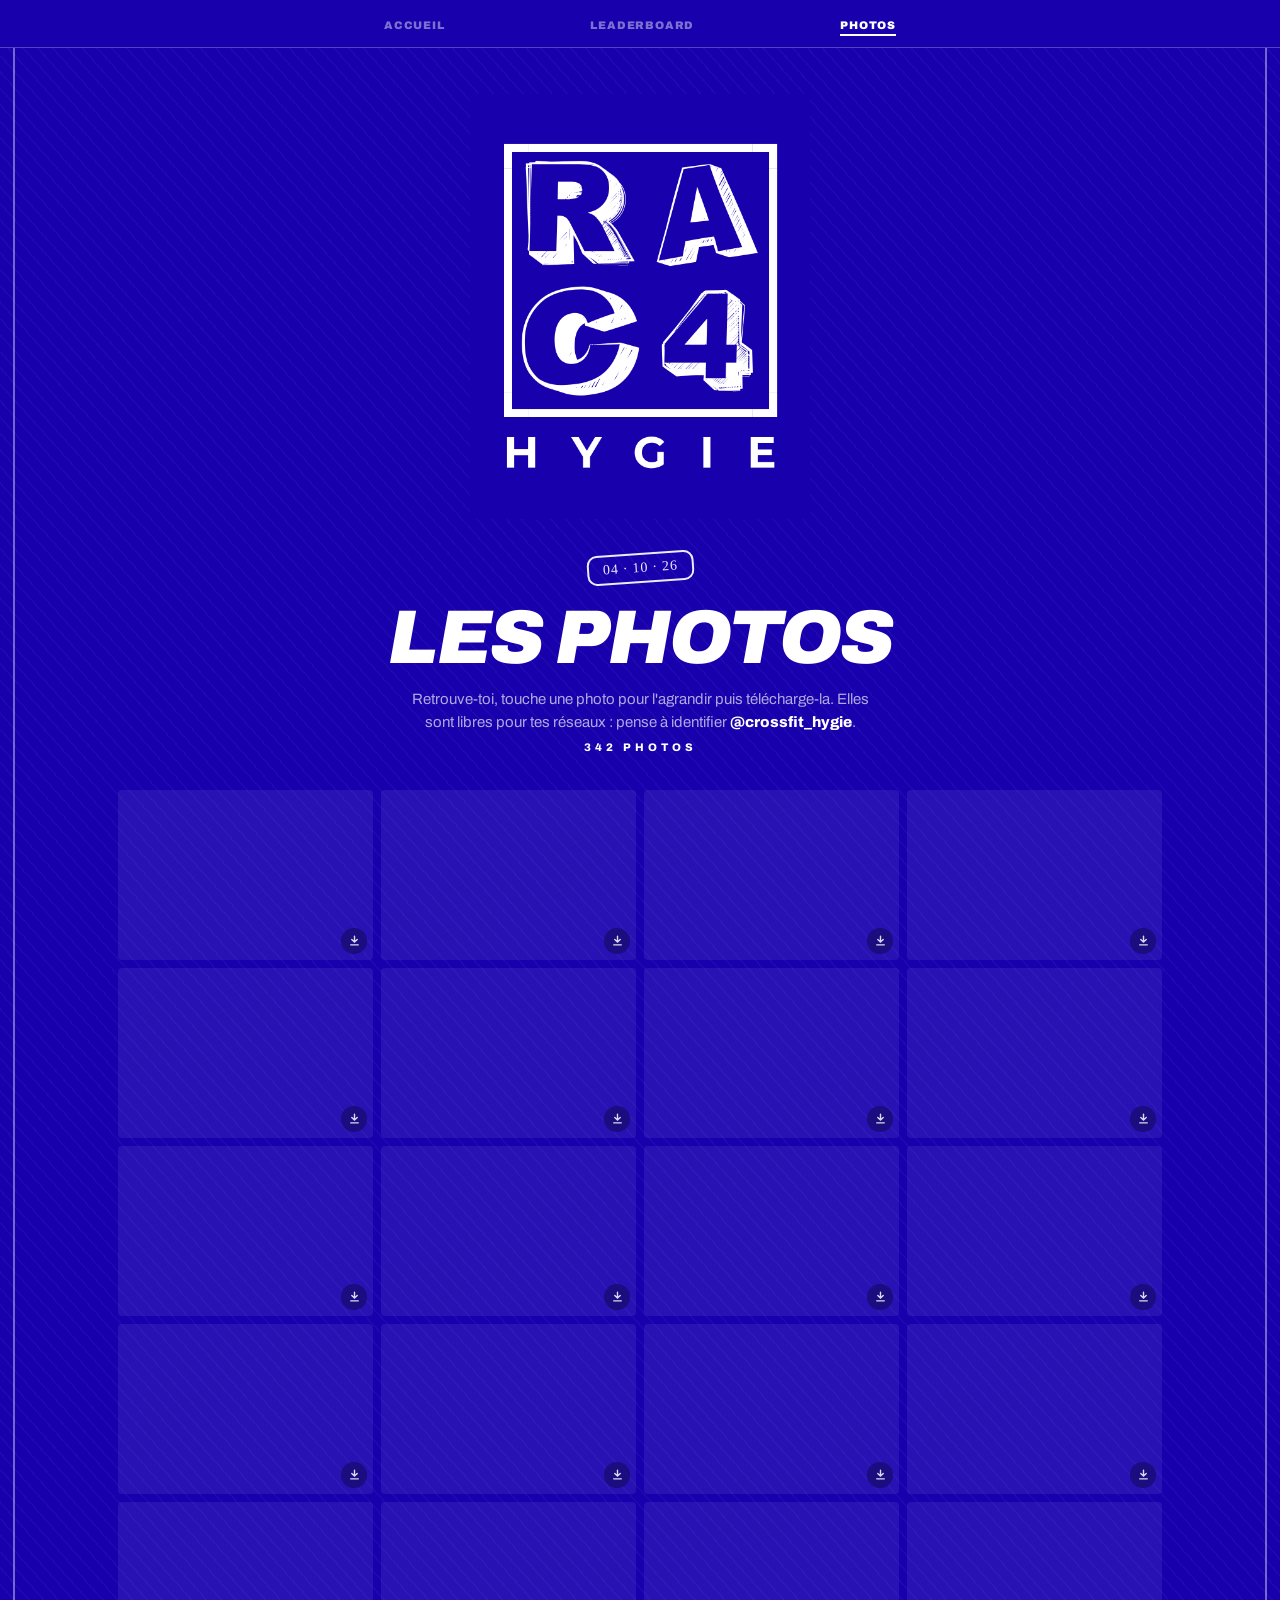
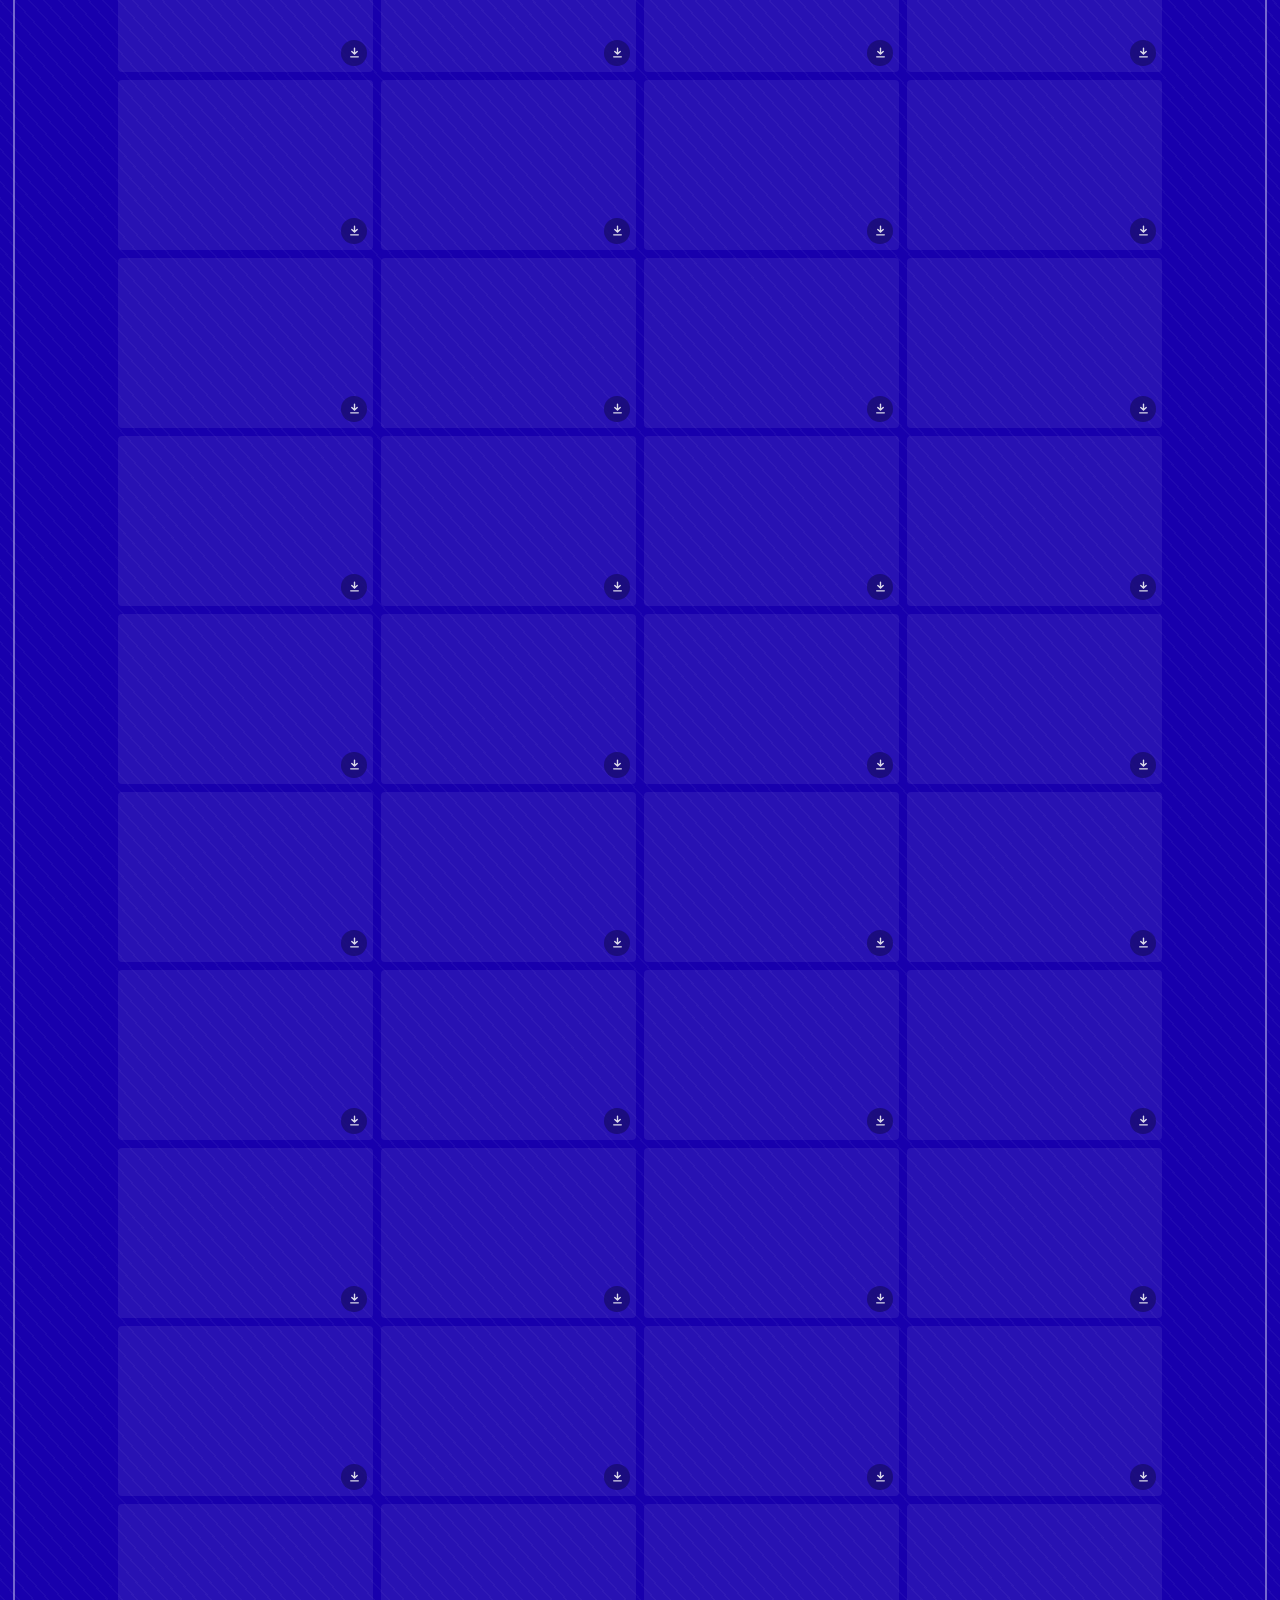
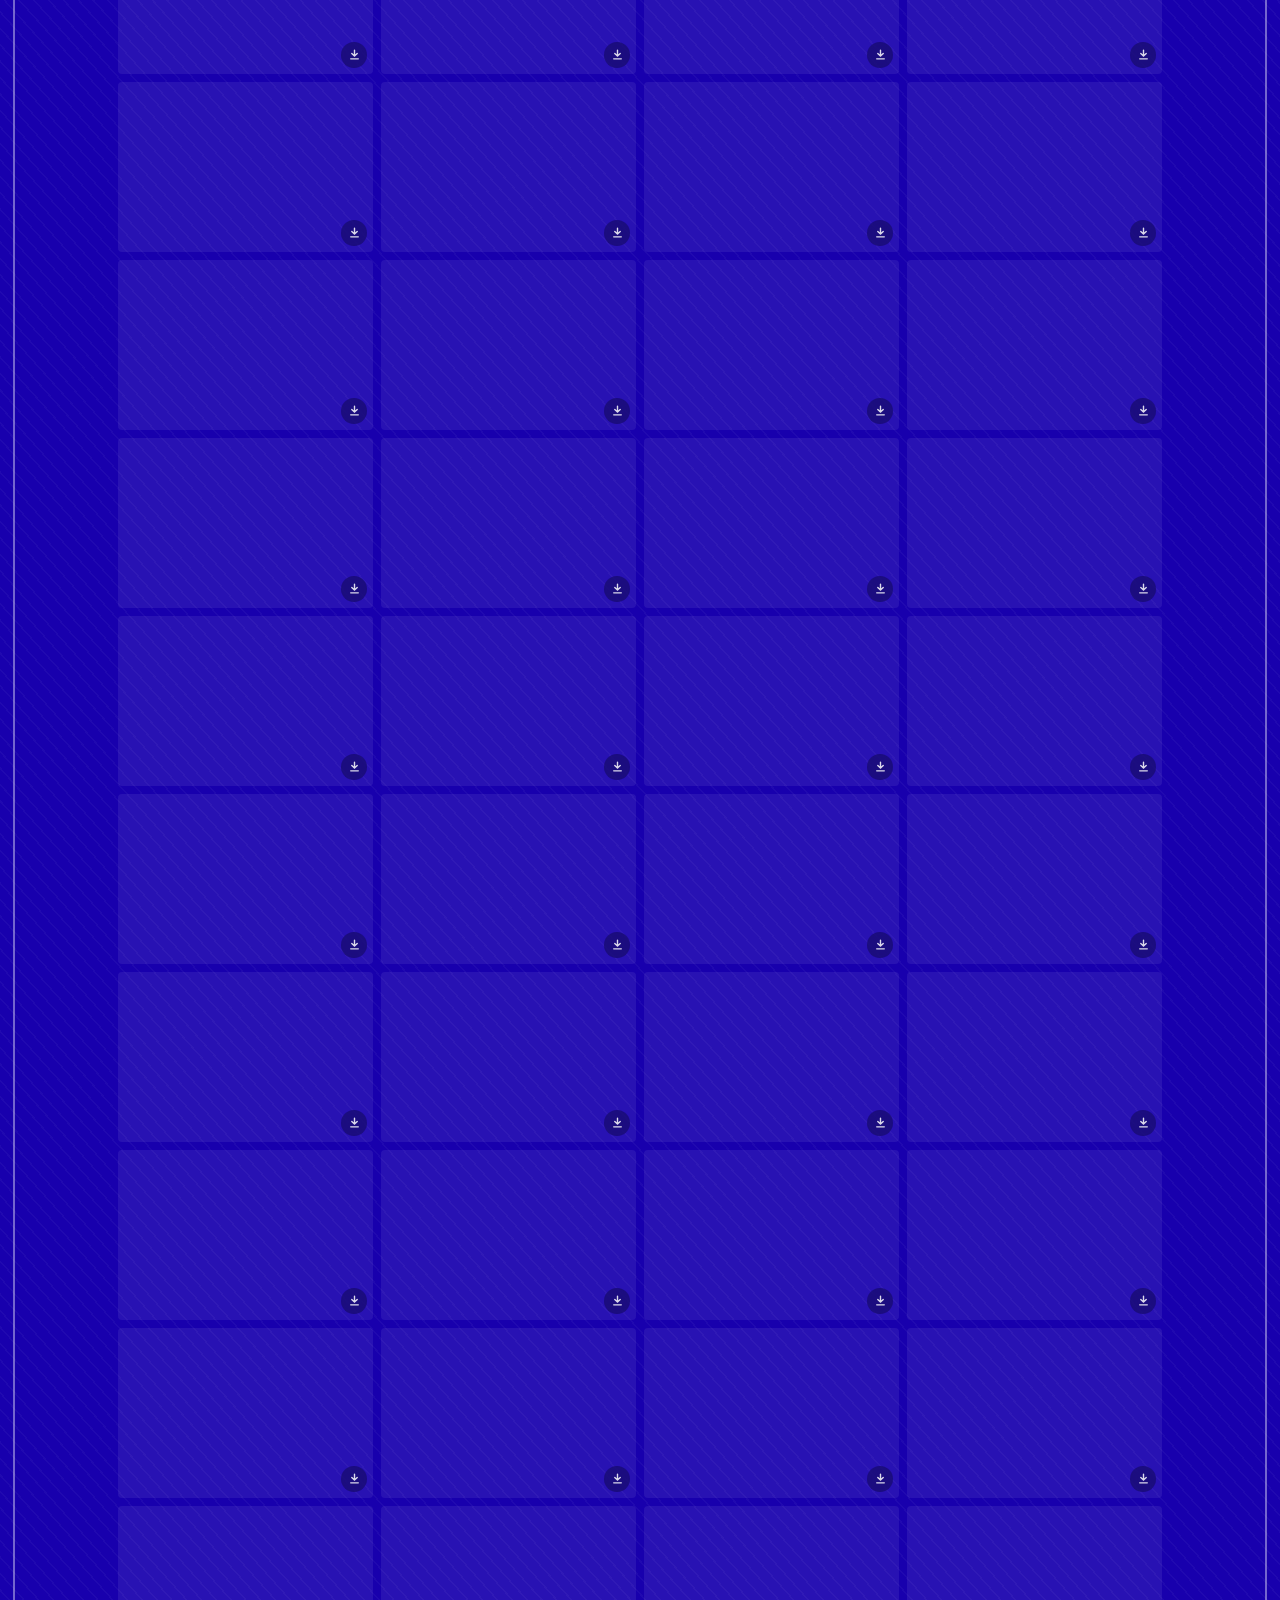
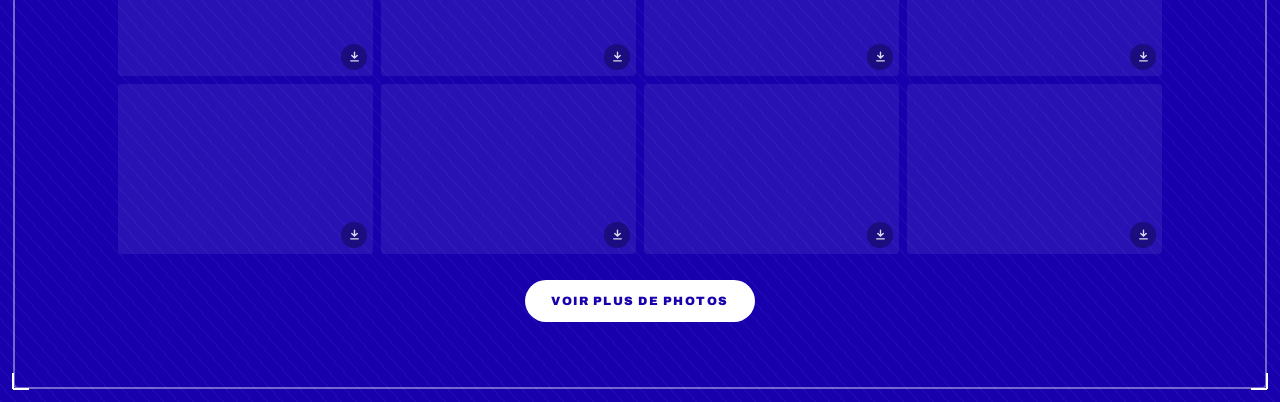
==== commit 79ec21a6: "Photos Race 4 : 342 photos" ====
--- a/photos.html
+++ b/photos.html
@@ -87,7 +87,7 @@
   <div class="hero">
     <span class="stamp">04 · 10 · 26</span>
     <h1>Les photos</h1>
-    <p class="intro">Retrouve-toi, touche une photo pour l'agrandir puis télécharge-la. Elles sont libres pour tes réseaux&nbsp;: pense à identifier <strong>@crossfithygie</strong>.
+    <p class="intro">Retrouve-toi, touche une photo pour l'agrandir puis télécharge-la. Elles sont libres pour tes réseaux&nbsp;: pense à identifier <strong>@crossfit_hygie</strong>.
       <span class="compte">342 photos</span></p>
   </div>
 
